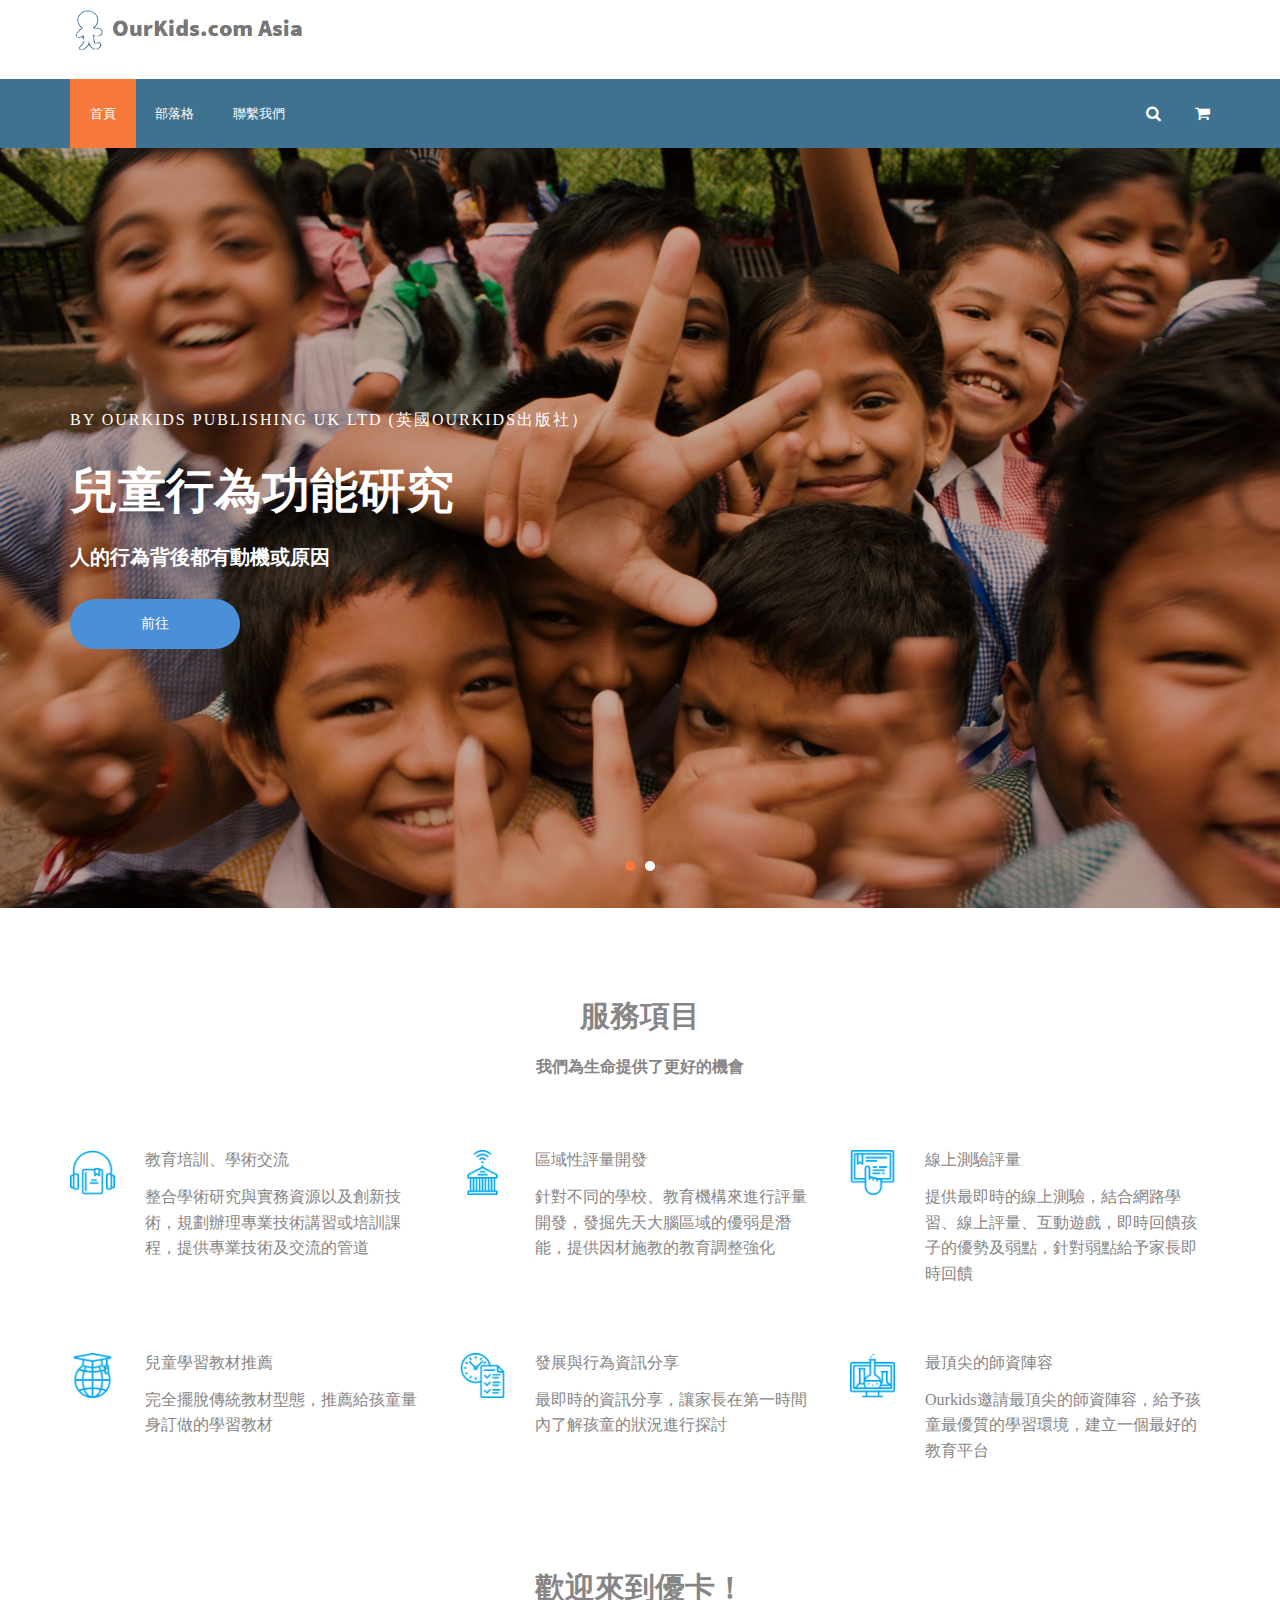
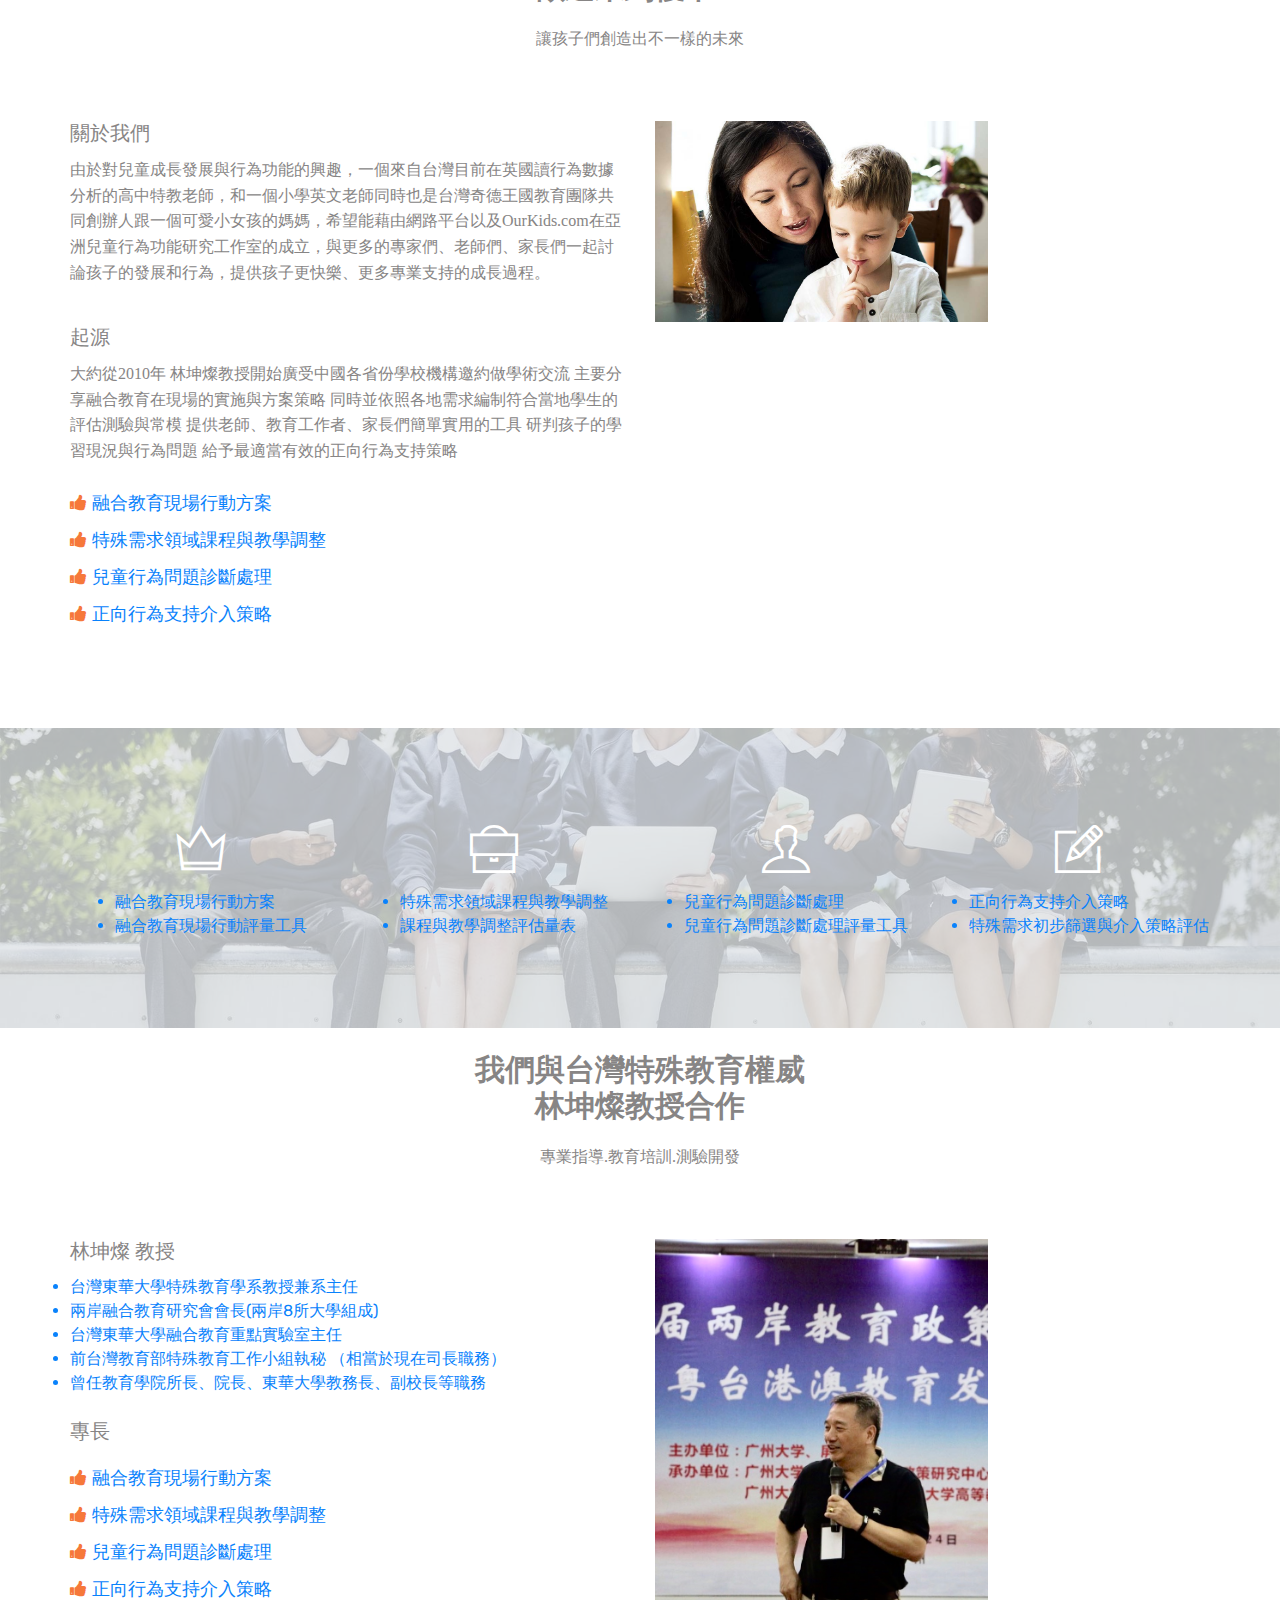
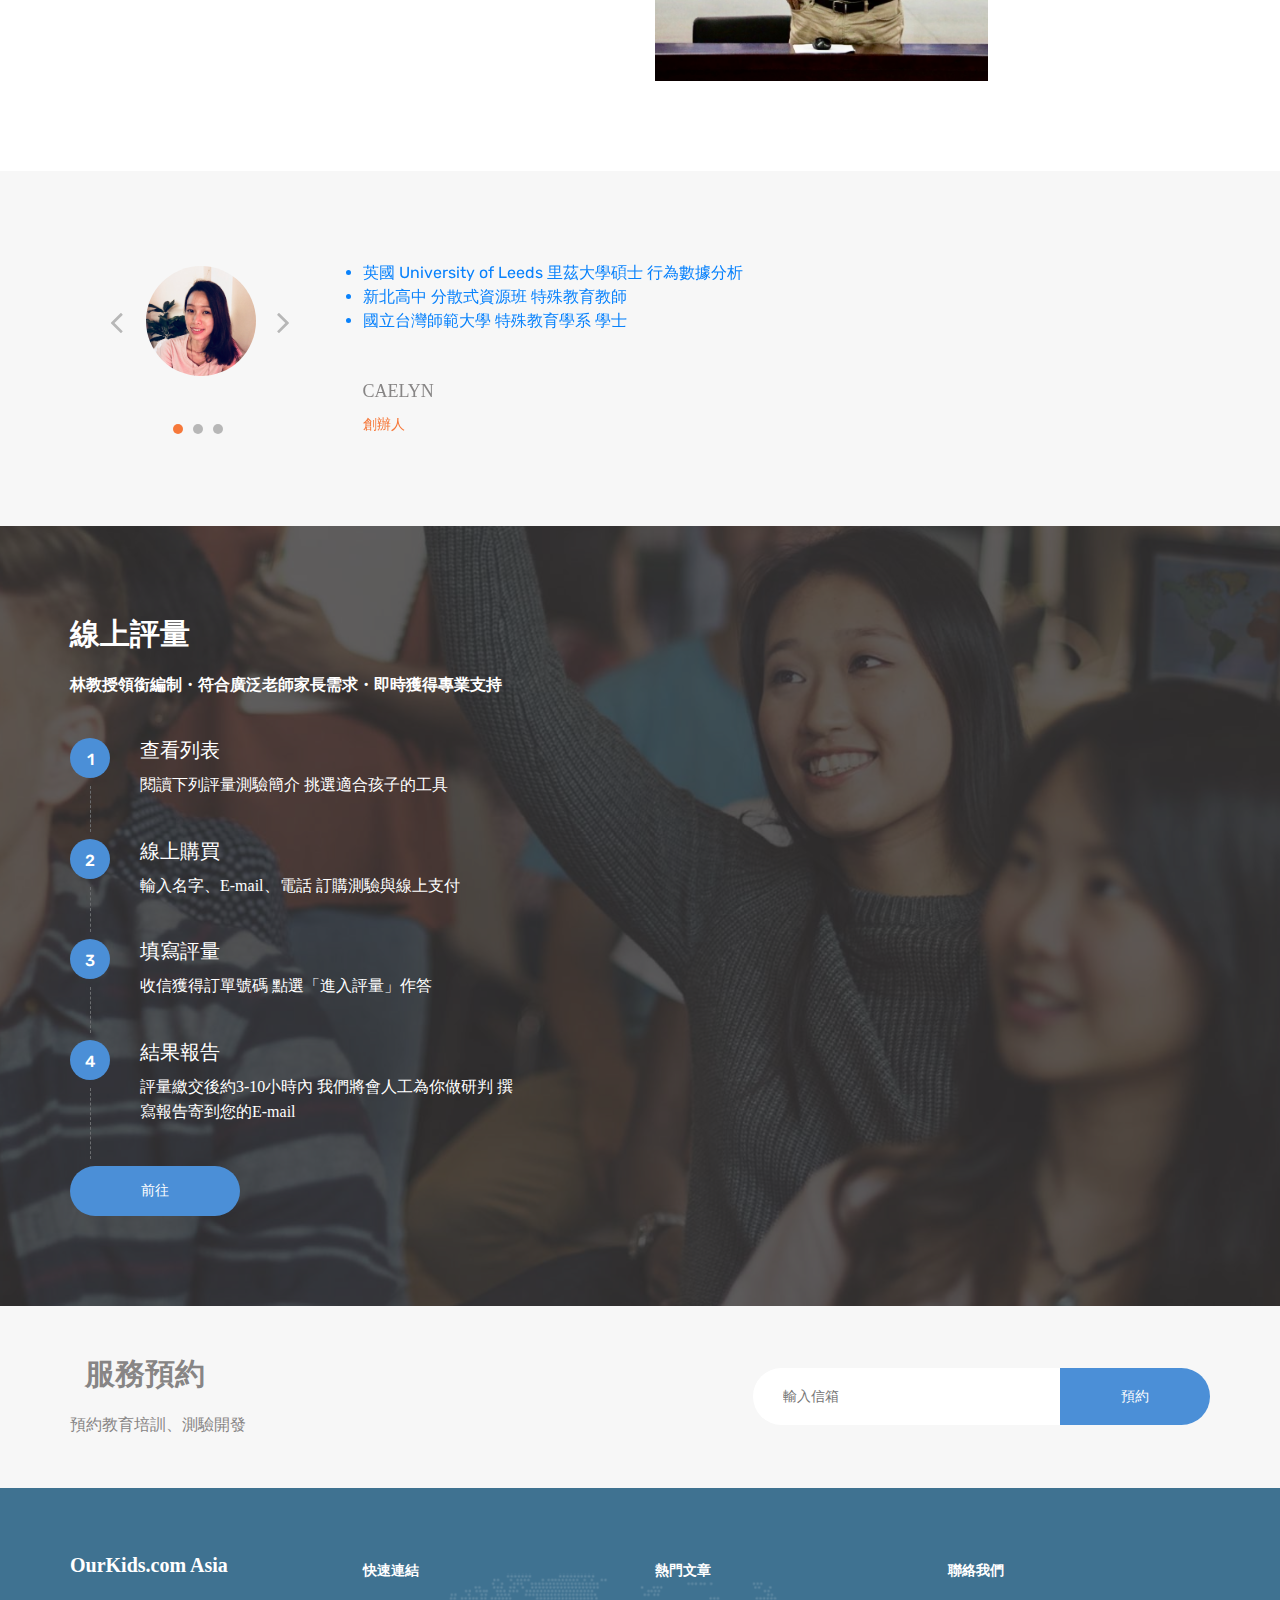
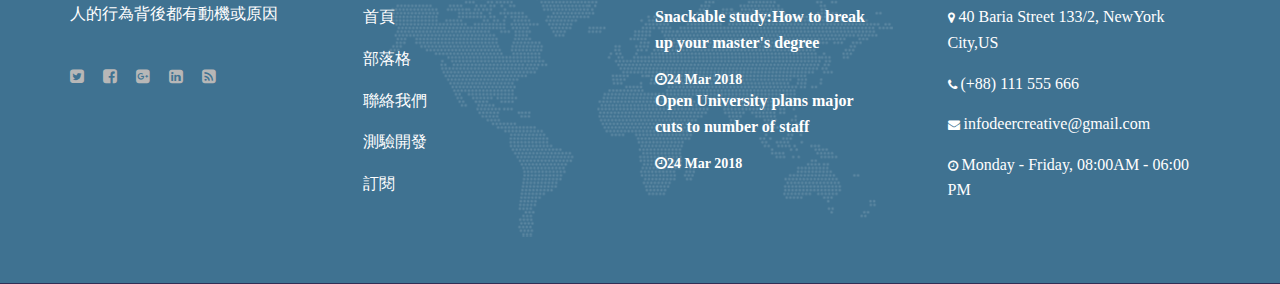
==== index.html @ 5fb0ec73 "update" ====
<!DOCTYPE html>
<html lang="en">
<head>
	<title>OurKids.com Asia</title>
	<meta charset="UTF-8">
	<meta name="description" content="Unica University Template">
	<meta name="keywords" content="event, unica, creative, html">
	<meta name="viewport" content="width=device-width, initial-scale=1.0">
	<!-- Favicon -->   
	<link href="img/favicon.ico" rel="shortcut icon"/>

	<!-- Google Fonts -->
	<link href="https://fonts.googleapis.com/css?family=Rubik:400,400i,500,500i,700,700i" rel="stylesheet">

	<!-- Stylesheets -->
	<link rel="stylesheet" href="css/bootstrap.min.css"/>
	<link rel="stylesheet" href="css/font-awesome.min.css"/>
	<link rel="stylesheet" href="css/themify-icons.css"/>
	<link rel="stylesheet" href="css/magnific-popup.css"/>
	<link rel="stylesheet" href="css/animate.css"/>
	<link rel="stylesheet" href="css/owl.carousel.css"/>
	<link rel="stylesheet" href="css/style.css"/>


	<!--[if lt IE 9]>
	  <script src="https://oss.maxcdn.com/html5shiv/3.7.2/html5shiv.min.js"></script>
	  <script src="https://oss.maxcdn.com/respond/1.4.2/respond.min.js"></script>
	<![endif]-->

</head>
<body>
	<!-- Page Preloder -->
	<div id="preloder">
		<div class="loader"></div>
	</div>

	<!-- header section -->
	<header class="header-section">
		<div class="container">
			<!-- logo -->
			<a href="index.html" class="site-logo"><img src="img/ourkids.png" alt=""></a>
			<div class="nav-switch">
				<i class="fa fa-bars"></i>
				
			</div>
			<div class="header-info">
				<div class="hf-item">
					
		</div>
	</header>
	<!-- header section end-->


	<!-- Header section  -->
	<nav class="nav-section">
		<div class="container">
			<div class="nav-right">
				<a href=""><i class="fa fa-search"></i></a>
				<a href=""><i class="fa fa-shopping-cart"></i></a>
			</div>
			<ul class="main-menu">
				<li class="active"><a href="index.html">首頁</a></li>
				<li><a href="blog.html">部落格</a></li>
				<li><a href="contact.html">聯繫我們</a></li>
			</ul>
		</div>
	</nav>
	<!-- Header section end -->


	<!-- Hero section -->
	<section class="hero-section">
		<div class="hero-slider owl-carousel">
			<div class="hs-item set-bg" data-setbg="img/hero-slider/5.jpg">
				<div class="hs-text">
					<div class="container">
						<div class="row">
							<div class="col-lg-8">
								<div  class="hs-subtitle">By OurKids Publishing UK Ltd 
(英國OurKids出版社）</div>
								<h2  class="hs-title">兒童行為功能研究</h2>
								<h5 ><font color="white">人的行為背後都有動機或原因</font></h5>
								<div class="site-btn">前往</div>
							</div>
						</div>
					</div>
				</div>
			</div>
			<div class="hs-item set-bg" data-setbg="img/hero-slider/3907.png">
				<div class="hs-text">
					<div class="container">
						<div class="row">
							<div class="col-lg-8">
								<div class="hs-subtitle">By OurKids Publishing UK Ltd 
(英國OurKids出版社）</div>
								<h2  class="hs-title">兒童行為功能研究</h2>
								<h5 ><font color="white">人的行為背後都有動機或原因</font></h5>
								<div  class="site-btn">前往</div>
							</div>
						</div>
					</div>
				</div>
			</div>
		</div>
	</section>
	<!-- Hero section end -->


	<!-- Counter section  -->
	
	<!-- Counter section end -->


	<!-- Services section -->
<section class="service-section spad">		
<div class="container services">
			<div class="section-title text-center">
				<h3>服務項目</h3>
				<p><strong>我們為生命提供了更好的機會</strong></p>
			</div>
			<div class="row">
				<div class="col-lg-4 col-sm-6 service-item">
					<div class="service-icon">
						<img src="img/services-icons/1.png" alt="1">
					</div>
					<div class="service-content">
						<h4>教育培訓、學術交流</h4>
						<p>整合學術研究與實務資源以及創新技術，規劃辦理專業技術講習或培訓課程，提供專業技術及交流的管道</p>
					</div>
				</div>
				<div class="col-lg-4 col-sm-6 service-item">
					<div class="service-icon">
						<img src="img/services-icons/2.png" alt="1">
					</div>
					<div class="service-content">
						<h4>區域性評量開發</h4>
						<p>針對不同的學校、教育機構來進行評量開發，發掘先天大腦區域的優弱是潛能，提供因材施教的教育調整強化</p>
					</div>
				</div>
				<div class="col-lg-4 col-sm-6 service-item">
					<div class="service-icon">
						<img src="img/services-icons/3.png" alt="1">
					</div>
					<div class="service-content">
						<h4>線上測驗評量<h4>
						<p>提供最即時的線上測驗，結合網路學習、線上評量、互動遊戲，即時回饋孩子的優勢及弱點，針對弱點給予家長即時回饋</p>
					</div>
				</div>
				<div class="col-lg-4 col-sm-6 service-item">
					<div class="service-icon">
						<img src="img/services-icons/4.png" alt="1">
					</div>
					<div class="service-content">
						<h4>兒童學習教材推薦</h4>
						<p>完全擺脫傳統教材型態，推薦給孩童量身訂做的學習教材</p>
					</div>
				</div>
				<div class="col-lg-4 col-sm-6 service-item">
					<div class="service-icon">
						<img src="img/services-icons/5.png" alt="1">
					</div>
					<div class="service-content">
						<h4>發展與行為資訊分享</h4>
						<p>最即時的資訊分享，讓家長在第一時間內了解孩童的狀況進行探討</p>
					</div>
				</div>
				<div class="col-lg-4 col-sm-6 service-item">
					<div class="service-icon">
						<img src="img/services-icons/6.png" alt="1">
					</div>
					<div class="service-content">
						<h4>最頂尖的師資陣容</h4>
						<p>Ourkids邀請最頂尖的師資陣容，給予孩童最優質的學習環境，建立一個最好的教育平台</p>
					</div>
				</div>
			</div>
		</div>
	</section>
	<!-- Services section end -->
	<!-- About section -->
	<section class="about-section spad pt-0">
		<div class="container">
			<div class="section-title text-center">
			
				<h3>歡迎來到優卡！</h3>
				<p>讓孩子們創造出不一樣的未來</p>
			</div>
			<div class="row">
				<div class="col-lg-6 about-text">
					<h5>關於我們</h5>
					<p>由於對兒童成長發展與行為功能的興趣，一個來自台灣目前在英國讀行為數據分析的高中特教老師，和一個小學英文老師同時也是台灣奇德王國教育團隊共同創辦人跟一個可愛小女孩的媽媽，希望能藉由網路平台以及OurKids.com在亞洲兒童行為功能研究工作室的成立，與更多的專家們、老師們、家長們一起討論孩子的發展和行為，提供孩子更快樂、更多專業支持的成長過程。</p>
					<h5 class="pt-4">起源</h5>
					<p>大約從2010年
林坤燦教授開始廣受中國各省份學校機構邀約做學術交流
主要分享融合教育在現場的實施與方案策略
同時並依照各地需求編制符合當地學生的評估測驗與常模
提供老師、教育工作者、家長們簡單實用的工具
研判孩子的學習現況與行為問題
給予最適當有效的正向行為支持策略</p>
					<ul class="about-list">
						<li><i class="fa fa-thumbs-up"></i> 融合教育現場行動方案</li>
						<li><i class="fa fa-thumbs-up"></i> 特殊需求領域課程與教學調整</li>
						<li><i class="fa fa-thumbs-up"></i> 兒童行為問題診斷處理</li>
						<li><i class="fa fa-thumbs-up"></i> 正向行為支持介入策略</li>
					</ul>
				</div>
				<div class="col-lg-6 pt-5 pt-lg-0">
					<img src="img/blog/1.jpg" alt>
				</div>
			</div>
		</div>
	</section>
	<!-- About section end-->


	<!-- Fact section -->
	<section class="fact-section spad set-bg" data-setbg="img/fact-bg.jpg">
		<div class="container">
			<div class="row">
				<div class="col-sm-6 col-lg-3 fact">
					<div class="fact-icon">
						<i class="ti-crown"></i>
					</div>
					<div class="fact-text">
						<li>融合教育現場行動方案</li><div></div>
						<li>融合教育現場行動評量工具</li>


						
					</div>
				</div>
				<div class="col-sm-6 col-lg-3 fact">
					<div class="fact-icon">
						<i class="ti-briefcase"></i>
					</div>
					<div class="fact-text">
						
						<li>特殊需求領域課程與教學調整</li><div></div>
						<li>課程與教學調整評估量表</li>
					</div>
				</div>
				<div class="col-sm-6 col-lg-3 fact">
					<div class="fact-icon">
						<i class="ti-user"></i>
					</div>
					<div class="fact-text">
						
						<li>兒童行為問題診斷處理</li><div></div>
						<li>兒童行為問題診斷處理評量工具</li>
					</div>
				</div>
				<div class="col-sm-6 col-lg-3 fact">
					<div class="fact-icon">
						<i class="ti-pencil-alt"></i>
					</div>
					<div class="fact-text">
						
						<li>正向行為支持介入策略</li><div></div>
						<li>特殊需求初步篩選與介入策略評估</li>


					</div>

				</div>
			</div>
		</div>
	</section>
	<!-- Fact section end-->

	


	<!-- About section -->
	<section class="about-section spad pt-0">
		<div class="container">
			<div class="section-title text-center">
			<br>
				<h3>我們與台灣特殊教育權威<br>
林坤燦教授合作</h3>
				<p>專業指導.教育培訓.測驗開發</p>
			</div>
			<div class="row">
				<div class="col-lg-6 about-text">
					<h5>林坤燦 教授</h5>
					<li style="front-size: 100%;">台灣東華大學特殊教育學系教授兼系主任</li>
					<li style="front-size: 100%;">兩岸融合教育研究會會長(兩岸8所大學組成)</li>
					<li style="front-size: 100%;">台灣東華大學融合教育重點實驗室主任</li>
					<li style="front-size: 100%;">前台灣教育部特殊教育工作小組執秘 （相當於現在司長職務）</li>
					<li style="front-size: 100%;">曾任教育學院所長、院長、東華大學教務長、副校長等職務</li>
					<h5 class="pt-4">專長</h5>
					
					<ul class="about-list">
						<li><i class="fa fa-thumbs-up"></i> 融合教育現場行動方案</li>
						<li><i class="fa fa-thumbs-up"></i> 特殊需求領域課程與教學調整</li>
						<li><i class="fa fa-thumbs-up"></i> 兒童行為問題診斷處理</li>
						<li><i class="fa fa-thumbs-up"></i> 正向行為支持介入策略</li>
					</ul>
				</div>
				<div<div class="col-lg-6 pt-5 pt-lg-0">
					<img src="img/creater4.jpeg" alt="">
				</div>
			</div>
		</div>
			</div>
		</div>
	</section>
	<!-- About section end-->


	

<!-- Testimonial section  -->
	<section class="testimonial-section spad">
		<div class="container">
			<div class="testimonial-slider owl-carousel">
				<div class="ts-item">
					<div class="row">
						<div class="col-md-3">
							<div class="ts-author-pic set-bg" data-setbg="img/member/6.jpeg"></div>
						</div>
						<div class="col-md-9 ts-text">
							<li>英國 University of Leeds 里茲大學碩士 行為數據分析</li>
							<li>新北高中 分散式資源班 特殊教育教師</li>
							<li>國立台灣師範大學 特殊教育學系 學士</li>
							<br></br>
							<h5>Caelyn</h5>
							<span>創辦人</span>
						</div>
					</div>
				</div>
				<div class="ts-item">
					<div class="row">
						<div class="col-md-3">
							<div class="ts-author-pic set-bg" data-setbg="img/member/10.jpeg"></div>
						</div>
						<div class="col-md-9 ts-text">
							<li>奇德王國教育團隊 共同創辦人</li>
							<li>新北市國小英語科任教師</li>
							<li>瑞典 斯德哥爾摩大學 教育學系</li>
							<br></br>
							<h5>Brownie</h5>
							<span>創辦人</span>
						</div>
					</div>
				</div>
				<div class="ts-item">
					<div class="row">
						<div class="col-md-3">
							<div class="ts-author-pic set-bg" data-setbg="img/member/5.jpg"></div>
						</div>
						<div class="col-md-9 ts-text">
							<p>“ I want to let you know that I am very absolutely delighted with the course in every respect. It has been particularly pleasing for me, with an interest in seeing the application and good educational practice to school education. Learn a different approach that leads to better outcomes. ”</p>
							<h5>Mr. Peter Crough</h5>
							<span>Student’s Parent</span>
						</div>
					</div>
				</div>
			</div>
		</div>
	</section>
	<!-- Testimonial section end -->
	
	<!-- Enroll section -->
	<section class="enroll-section spad set-bg" data-setbg="img/enroll-bg.jpg">
		<div class="container">
			<div class="row">
				<div class="col-lg-5">
					<div class="section-title text-white">
						<h3>線上評量</h3>
						<p><strong>林教授領銜編制・符合廣泛老師家長需求・即時獲得專業支持</strong></p>
					</div>
					<div class="enroll-list text-white">
						<div class="enroll-list-item">
							<span>1</span>
							<h5>查看列表</h5>
							<p>閱讀下列評量測驗簡介
挑選適合孩子的工具</p>
						</div>
						<div class="enroll-list-item">
							<span>2</span>
							<h5>線上購買</h5>
							<p>輸入名字、E-mail、電話
訂購測驗與線上支付</p>
						</div>
						<div class="enroll-list-item">
							<span>3</span>
							<h5>填寫評量</h5>
							<p>收信獲得訂單號碼
點選「進入評量」作答</p>
						</div>

						<div class="enroll-list-item">
							<span>4</span>
							<h5>結果報告</h5>
							<p>評量繳交後約3-10小時內
我們將會人工為你做研判
撰寫報告寄到您的E-mail</p>
						</div>
						<div  class="site-btn">前往</div>



					</div>
				</div>
				<div class="col-lg-6 offset-lg-1 p-lg-0 p-4">
					
				</div>
			</div>
		</div>
	</section>
	<!-- Enroll section end -->
	

	


	
	<!-- Fact section end-->

	


	<!-- Event section -->
	

	<!-- Event section end -->


	



	<!-- Newsletter section -->
	<section class="newsletter-section">
		<div class="container">
			<div class="row">
				<div class="col-md-5 col-lg-7">
					<div class="section-title mb-md-0">
					<h3>&nbsp&nbsp服務預約</h3>
					<p>預約教育培訓、測驗開發</p>
				</div>
				</div>
				<div class="col-md-7 col-lg-5">
					<form class="newsletter">
						<input type="text" placeholder="輸入信箱">
						<button class="site-btn">預約</button>
					</form>
				</div>
			</div>
		</div>
	</section>
	<!-- Newsletter section end -->	


	<!-- Footer section -->
	<footer class="footer-section">
		<div class="container footer-top">
			<div class="row">
				<!-- widget -->
				<div class="col-sm-6 col-lg-3 footer-widget">
					<div class="about-widget">
						<h5><font color="white">OurKids.com Asia</font></h5>
						<br>
						<p>人的行為背後都有動機或原因</p>
						<div class="social pt-1">
							<a href=""><i class="fa fa-twitter-square"></i></a>
							<a href=""><i class="fa fa-facebook-square"></i></a>
							<a href=""><i class="fa fa-google-plus-square"></i></a>
							<a href=""><i class="fa fa-linkedin-square"></i></a>
							<a href=""><i class="fa fa-rss-square"></i></a>
						</div>
					</div>
				</div>
				<!-- widget -->
				<div class="col-sm-6 col-lg-3 footer-widget">
					<h6 class="fw-title">快速連結</h6>
					<div class="dobule-link">
						<ul>
							<li><p href="">首頁</p></li>
							<li><p href="">部落格</p></li>
							<li><p href="">聯絡我們</p></li>
							<li><p href="">測驗開發</p></li>
							<li><p href="">訂閱</p></li>
						</ul>
						<ul>
							
						</ul>
					</div>
				</div>
				<!-- widget -->
				<div class="col-sm-6 col-lg-3 footer-widget">
					<h6 class="fw-title">熱門文章<h6>
					<ul class="熱門文章">
						<li>
							<p>Snackable study:How to break <br> up your master's degree</p>
							<span><i class="fa fa-clock-o"></i>24 Mar 2018</span>
						</li>
						<li>
							<p>Open University plans major <br> cuts to number of staff</p>
							<span><i class="fa fa-clock-o"></i>24 Mar 2018</span>
						</li>
					</ul>
				</div>
				<!-- widget -->
				<div class="col-sm-6 col-lg-3 footer-widget">
					<h6 class="fw-title">聯絡我們</h6>
					<ul class="contact">
						<li><p><i class="fa fa-map-marker"></i> 40 Baria Street 133/2, NewYork City,US</p></li>
						<li><p><i class="fa fa-phone"></i> (+88) 111 555 666</p></li>
						<li><p><i class="fa fa-envelope"></i> infodeercreative@gmail.com</p></li>
						<li><p><i class="fa fa-clock-o"></i> Monday - Friday, 08:00AM - 06:00 PM</p></li>
					</ul>
				</div>
			</div>
		</div>
		<!-- copyright -->
		<div class="copyright">
			<div class="container">
				
			</div>		
		</div>
	</footer>
	<!-- Footer section end-->



	<!--====== Javascripts & Jquery ======-->
	<script src="js/jquery-3.2.1.min.js"></script>
	<script src="js/owl.carousel.min.js"></script>
	<script src="js/jquery.countdown.js"></script>
	<script src="js/masonry.pkgd.min.js"></script>
	<script src="js/magnific-popup.min.js"></script>
	<script src="js/main.js"></script>
	
</body>
</html>
---- css/themify-icons.css ----
@font-face {
	font-family: 'themify';
	src:url('../icon-fonts/themify.eot?-fvbane');
	src:url('../icon-fonts/themify.eot?#iefix-fvbane') format('embedded-opentype'),
		url('../icon-fonts/themify.woff?-fvbane') format('woff'),
		url('../icon-fonts/themify.ttf?-fvbane') format('truetype'),
		url('../icon-fonts/themify.svg?-fvbane#themify') format('svg');
	font-weight: normal;
	font-style: normal;
}

[class^="ti-"], [class*=" ti-"] {
	font-family: 'themify';
	speak: none;
	font-style: normal;
	font-weight: normal;
	font-variant: normal;
	text-transform: none;
	line-height: 1;

	/* Better Font Rendering =========== */
	-webkit-font-smoothing: antialiased;
	-moz-osx-font-smoothing: grayscale;
}

.ti-wand:before {
	content: "\e600";
}
.ti-volume:before {
	content: "\e601";
}
.ti-user:before {
	content: "\e602";
}
.ti-unlock:before {
	content: "\e603";
}
.ti-unlink:before {
	content: "\e604";
}
.ti-trash:before {
	content: "\e605";
}
.ti-thought:before {
	content: "\e606";
}
.ti-target:before {
	content: "\e607";
}
.ti-tag:before {
	content: "\e608";
}
.ti-tablet:before {
	content: "\e609";
}
.ti-star:before {
	content: "\e60a";
}
.ti-spray:before {
	content: "\e60b";
}
.ti-signal:before {
	content: "\e60c";
}
.ti-shopping-cart:before {
	content: "\e60d";
}
.ti-shopping-cart-full:before {
	content: "\e60e";
}
.ti-settings:before {
	content: "\e60f";
}
.ti-search:before {
	content: "\e610";
}
.ti-zoom-in:before {
	content: "\e611";
}
.ti-zoom-out:before {
	content: "\e612";
}
.ti-cut:before {
	content: "\e613";
}
.ti-ruler:before {
	content: "\e614";
}
.ti-ruler-pencil:before {
	content: "\e615";
}
.ti-ruler-alt:before {
	content: "\e616";
}
.ti-bookmark:before {
	content: "\e617";
}
.ti-bookmark-alt:before {
	content: "\e618";
}
.ti-reload:before {
	content: "\e619";
}
.ti-plus:before {
	content: "\e61a";
}
.ti-pin:before {
	content: "\e61b";
}
.ti-pencil:before {
	content: "\e61c";
}
.ti-pencil-alt:before {
	content: "\e61d";
}
.ti-paint-roller:before {
	content: "\e61e";
}
.ti-paint-bucket:before {
	content: "\e61f";
}
.ti-na:before {
	content: "\e620";
}
.ti-mobile:before {
	content: "\e621";
}
.ti-minus:before {
	content: "\e622";
}
.ti-medall:before {
	content: "\e623";
}
.ti-medall-alt:before {
	content: "\e624";
}
.ti-marker:before {
	content: "\e625";
}
.ti-marker-alt:before {
	content: "\e626";
}
.ti-arrow-up:before {
	content: "\e627";
}
.ti-arrow-right:before {
	content: "\e628";
}
.ti-arrow-left:before {
	content: "\e629";
}
.ti-arrow-down:before {
	content: "\e62a";
}
.ti-lock:before {
	content: "\e62b";
}
.ti-location-arrow:before {
	content: "\e62c";
}
.ti-link:before {
	content: "\e62d";
}
.ti-layout:before {
	content: "\e62e";
}
.ti-layers:before {
	content: "\e62f";
}
.ti-layers-alt:before {
	content: "\e630";
}
.ti-key:before {
	content: "\e631";
}
.ti-import:before {
	content: "\e632";
}
.ti-image:before {
	content: "\e633";
}
.ti-heart:before {
	content: "\e634";
}
.ti-heart-broken:before {
	content: "\e635";
}
.ti-hand-stop:before {
	content: "\e636";
}
.ti-hand-open:before {
	content: "\e637";
}
.ti-hand-drag:before {
	content: "\e638";
}
.ti-folder:before {
	content: "\e639";
}
.ti-flag:before {
	content: "\e63a";
}
.ti-flag-alt:before {
	content: "\e63b";
}
.ti-flag-alt-2:before {
	content: "\e63c";
}
.ti-eye:before {
	content: "\e63d";
}
.ti-export:before {
	content: "\e63e";
}
.ti-exchange-vertical:before {
	content: "\e63f";
}
.ti-desktop:before {
	content: "\e640";
}
.ti-cup:before {
	content: "\e641";
}
.ti-crown:before {
	content: "\e642";
}
.ti-comments:before {
	content: "\e643";
}
.ti-comment:before {
	content: "\e644";
}
.ti-comment-alt:before {
	content: "\e645";
}
.ti-close:before {
	content: "\e646";
}
.ti-clip:before {
	content: "\e647";
}
.ti-angle-up:before {
	content: "\e648";
}
.ti-angle-right:before {
	content: "\e649";
}
.ti-angle-left:before {
	content: "\e64a";
}
.ti-angle-down:before {
	content: "\e64b";
}
.ti-check:before {
	content: "\e64c";
}
.ti-check-box:before {
	content: "\e64d";
}
.ti-camera:before {
	content: "\e64e";
}
.ti-announcement:before {
	content: "\e64f";
}
.ti-brush:before {
	content: "\e650";
}
.ti-briefcase:before {
	content: "\e651";
}
.ti-bolt:before {
	content: "\e652";
}
.ti-bolt-alt:before {
	content: "\e653";
}
.ti-blackboard:before {
	content: "\e654";
}
.ti-bag:before {
	content: "\e655";
}
.ti-move:before {
	content: "\e656";
}
.ti-arrows-vertical:before {
	content: "\e657";
}
.ti-arrows-horizontal:before {
	content: "\e658";
}
.ti-fullscreen:before {
	content: "\e659";
}
.ti-arrow-top-right:before {
	content: "\e65a";
}
.ti-arrow-top-left:before {
	content: "\e65b";
}
.ti-arrow-circle-up:before {
	content: "\e65c";
}
.ti-arrow-circle-right:before {
	content: "\e65d";
}
.ti-arrow-circle-left:before {
	content: "\e65e";
}
.ti-arrow-circle-down:before {
	content: "\e65f";
}
.ti-angle-double-up:before {
	content: "\e660";
}
.ti-angle-double-right:before {
	content: "\e661";
}
.ti-angle-double-left:before {
	content: "\e662";
}
.ti-angle-double-down:before {
	content: "\e663";
}
.ti-zip:before {
	content: "\e664";
}
.ti-world:before {
	content: "\e665";
}
.ti-wheelchair:before {
	content: "\e666";
}
.ti-view-list:before {
	content: "\e667";
}
.ti-view-list-alt:before {
	content: "\e668";
}
.ti-view-grid:before {
	content: "\e669";
}
.ti-uppercase:before {
	content: "\e66a";
}
.ti-upload:before {
	content: "\e66b";
}
.ti-underline:before {
	content: "\e66c";
}
.ti-truck:before {
	content: "\e66d";
}
.ti-timer:before {
	content: "\e66e";
}
.ti-ticket:before {
	content: "\e66f";
}
.ti-thumb-up:before {
	content: "\e670";
}
.ti-thumb-down:before {
	content: "\e671";
}
.ti-text:before {
	content: "\e672";
}
.ti-stats-up:before {
	content: "\e673";
}
.ti-stats-down:before {
	content: "\e674";
}
.ti-split-v:before {
	content: "\e675";
}
.ti-split-h:before {
	content: "\e676";
}
.ti-smallcap:before {
	content: "\e677";
}
.ti-shine:before {
	content: "\e678";
}
.ti-shift-right:before {
	content: "\e679";
}
.ti-shift-left:before {
	content: "\e67a";
}
.ti-shield:before {
	content: "\e67b";
}
.ti-notepad:before {
	content: "\e67c";
}
.ti-server:before {
	content: "\e67d";
}
.ti-quote-right:before {
	content: "\e67e";
}
.ti-quote-left:before {
	content: "\e67f";
}
.ti-pulse:before {
	content: "\e680";
}
.ti-printer:before {
	content: "\e681";
}
.ti-power-off:before {
	content: "\e682";
}
.ti-plug:before {
	content: "\e683";
}
.ti-pie-chart:before {
	content: "\e684";
}
.ti-paragraph:before {
	content: "\e685";
}
.ti-panel:before {
	content: "\e686";
}
.ti-package:before {
	content: "\e687";
}
.ti-music:before {
	content: "\e688";
}
.ti-music-alt:before {
	content: "\e689";
}
.ti-mouse:before {
	content: "\e68a";
}
.ti-mouse-alt:before {
	content: "\e68b";
}
.ti-money:before {
	content: "\e68c";
}
.ti-microphone:before {
	content: "\e68d";
}
.ti-menu:before {
	content: "\e68e";
}
.ti-menu-alt:before {
	content: "\e68f";
}
.ti-map:before {
	content: "\e690";
}
.ti-map-alt:before {
	content: "\e691";
}
.ti-loop:before {
	content: "\e692";
}
.ti-location-pin:before {
	content: "\e693";
}
.ti-list:before {
	content: "\e694";
}
.ti-light-bulb:before {
	content: "\e695";
}
.ti-Italic:before {
	content: "\e696";
}
.ti-info:before {
	content: "\e697";
}
.ti-infinite:before {
	content: "\e698";
}
.ti-id-badge:before {
	content: "\e699";
}
.ti-hummer:before {
	content: "\e69a";
}
.ti-home:before {
	content: "\e69b";
}
.ti-help:before {
	content: "\e69c";
}
.ti-headphone:before {
	content: "\e69d";
}
.ti-harddrives:before {
	content: "\e69e";
}
.ti-harddrive:before {
	content: "\e69f";
}
.ti-gift:before {
	content: "\e6a0";
}
.ti-game:before {
	content: "\e6a1";
}
.ti-filter:before {
	content: "\e6a2";
}
.ti-files:before {
	content: "\e6a3";
}
.ti-file:before {
	content: "\e6a4";
}
.ti-eraser:before {
	content: "\e6a5";
}
.ti-envelope:before {
	content: "\e6a6";
}
.ti-download:before {
	content: "\e6a7";
}
.ti-direction:before {
	content: "\e6a8";
}
.ti-direction-alt:before {
	content: "\e6a9";
}
.ti-dashboard:before {
	content: "\e6aa";
}
.ti-control-stop:before {
	content: "\e6ab";
}
.ti-control-shuffle:before {
	content: "\e6ac";
}
.ti-control-play:before {
	content: "\e6ad";
}
.ti-control-pause:before {
	content: "\e6ae";
}
.ti-control-forward:before {
	content: "\e6af";
}
.ti-control-backward:before {
	content: "\e6b0";
}
.ti-cloud:before {
	content: "\e6b1";
}
.ti-cloud-up:before {
	content: "\e6b2";
}
.ti-cloud-down:before {
	content: "\e6b3";
}
.ti-clipboard:before {
	content: "\e6b4";
}
.ti-car:before {
	content: "\e6b5";
}
.ti-calendar:before {
	content: "\e6b6";
}
.ti-book:before {
	content: "\e6b7";
}
.ti-bell:before {
	content: "\e6b8";
}
.ti-basketball:before {
	content: "\e6b9";
}
.ti-bar-chart:before {
	content: "\e6ba";
}
.ti-bar-chart-alt:before {
	content: "\e6bb";
}
.ti-back-right:before {
	content: "\e6bc";
}
.ti-back-left:before {
	content: "\e6bd";
}
.ti-arrows-corner:before {
	content: "\e6be";
}
.ti-archive:before {
	content: "\e6bf";
}
.ti-anchor:before {
	content: "\e6c0";
}
.ti-align-right:before {
	content: "\e6c1";
}
.ti-align-left:before {
	content: "\e6c2";
}
.ti-align-justify:before {
	content: "\e6c3";
}
.ti-align-center:before {
	content: "\e6c4";
}
.ti-alert:before {
	content: "\e6c5";
}
.ti-alarm-clock:before {
	content: "\e6c6";
}
.ti-agenda:before {
	content: "\e6c7";
}
.ti-write:before {
	content: "\e6c8";
}
.ti-window:before {
	content: "\e6c9";
}
.ti-widgetized:before {
	content: "\e6ca";
}
.ti-widget:before {
	content: "\e6cb";
}
.ti-widget-alt:before {
	content: "\e6cc";
}
.ti-wallet:before {
	content: "\e6cd";
}
.ti-video-clapper:before {
	content: "\e6ce";
}
.ti-video-camera:before {
	content: "\e6cf";
}
.ti-vector:before {
	content: "\e6d0";
}
.ti-themify-logo:before {
	content: "\e6d1";
}
.ti-themify-favicon:before {
	content: "\e6d2";
}
.ti-themify-favicon-alt:before {
	content: "\e6d3";
}
.ti-support:before {
	content: "\e6d4";
}
.ti-stamp:before {
	content: "\e6d5";
}
.ti-split-v-alt:before {
	content: "\e6d6";
}
.ti-slice:before {
	content: "\e6d7";
}
.ti-shortcode:before {
	content: "\e6d8";
}
.ti-shift-right-alt:before {
	content: "\e6d9";
}
.ti-shift-left-alt:before {
	content: "\e6da";
}
.ti-ruler-alt-2:before {
	content: "\e6db";
}
.ti-receipt:before {
	content: "\e6dc";
}
.ti-pin2:before {
	content: "\e6dd";
}
.ti-pin-alt:before {
	content: "\e6de";
}
.ti-pencil-alt2:before {
	content: "\e6df";
}
.ti-palette:before {
	content: "\e6e0";
}
.ti-more:before {
	content: "\e6e1";
}
.ti-more-alt:before {
	content: "\e6e2";
}
.ti-microphone-alt:before {
	content: "\e6e3";
}
.ti-magnet:before {
	content: "\e6e4";
}
.ti-line-double:before {
	content: "\e6e5";
}
.ti-line-dotted:before {
	content: "\e6e6";
}
.ti-line-dashed:before {
	content: "\e6e7";
}
.ti-layout-width-full:before {
	content: "\e6e8";
}
.ti-layout-width-default:before {
	content: "\e6e9";
}
.ti-layout-width-default-alt:before {
	content: "\e6ea";
}
.ti-layout-tab:before {
	content: "\e6eb";
}
.ti-layout-tab-window:before {
	content: "\e6ec";
}
.ti-layout-tab-v:before {
	content: "\e6ed";
}
.ti-layout-tab-min:before {
	content: "\e6ee";
}
.ti-layout-slider:before {
	content: "\e6ef";
}
.ti-layout-slider-alt:before {
	content: "\e6f0";
}
.ti-layout-sidebar-right:before {
	content: "\e6f1";
}
.ti-layout-sidebar-none:before {
	content: "\e6f2";
}
.ti-layout-sidebar-left:before {
	content: "\e6f3";
}
.ti-layout-placeholder:before {
	content: "\e6f4";
}
.ti-layout-menu:before {
	content: "\e6f5";
}
.ti-layout-menu-v:before {
	content: "\e6f6";
}
.ti-layout-menu-separated:before {
	content: "\e6f7";
}
.ti-layout-menu-full:before {
	content: "\e6f8";
}
.ti-layout-media-right-alt:before {
	content: "\e6f9";
}
.ti-layout-media-right:before {
	content: "\e6fa";
}
.ti-layout-media-overlay:before {
	content: "\e6fb";
}
.ti-layout-media-overlay-alt:before {
	content: "\e6fc";
}
.ti-layout-media-overlay-alt-2:before {
	content: "\e6fd";
}
.ti-layout-media-left-alt:before {
	content: "\e6fe";
}
.ti-layout-media-left:before {
	content: "\e6ff";
}
.ti-layout-media-center-alt:before {
	content: "\e700";
}
.ti-layout-media-center:before {
	content: "\e701";
}
.ti-layout-list-thumb:before {
	content: "\e702";
}
.ti-layout-list-thumb-alt:before {
	content: "\e703";
}
.ti-layout-list-post:before {
	content: "\e704";
}
.ti-layout-list-large-image:before {
	content: "\e705";
}
.ti-layout-line-solid:before {
	content: "\e706";
}
.ti-layout-grid4:before {
	content: "\e707";
}
.ti-layout-grid3:before {
	content: "\e708";
}
.ti-layout-grid2:before {
	content: "\e709";
}
.ti-layout-grid2-thumb:before {
	content: "\e70a";
}
.ti-layout-cta-right:before {
	content: "\e70b";
}
.ti-layout-cta-left:before {
	content: "\e70c";
}
.ti-layout-cta-center:before {
	content: "\e70d";
}
.ti-layout-cta-btn-right:before {
	content: "\e70e";
}
.ti-layout-cta-btn-left:before {
	content: "\e70f";
}
.ti-layout-column4:before {
	content: "\e710";
}
.ti-layout-column3:before {
	content: "\e711";
}
.ti-layout-column2:before {
	content: "\e712";
}
.ti-layout-accordion-separated:before {
	content: "\e713";
}
.ti-layout-accordion-merged:before {
	content: "\e714";
}
.ti-layout-accordion-list:before {
	content: "\e715";
}
.ti-ink-pen:before {
	content: "\e716";
}
.ti-info-alt:before {
	content: "\e717";
}
.ti-help-alt:before {
	content: "\e718";
}
.ti-headphone-alt:before {
	content: "\e719";
}
.ti-hand-point-up:before {
	content: "\e71a";
}
.ti-hand-point-right:before {
	content: "\e71b";
}
.ti-hand-point-left:before {
	content: "\e71c";
}
.ti-hand-point-down:before {
	content: "\e71d";
}
.ti-gallery:before {
	content: "\e71e";
}
.ti-face-smile:before {
	content: "\e71f";
}
.ti-face-sad:before {
	content: "\e720";
}
.ti-credit-card:before {
	content: "\e721";
}
.ti-control-skip-forward:before {
	content: "\e722";
}
.ti-control-skip-backward:before {
	content: "\e723";
}
.ti-control-record:before {
	content: "\e724";
}
.ti-control-eject:before {
	content: "\e725";
}
.ti-comments-smiley:before {
	content: "\e726";
}
.ti-brush-alt:before {
	content: "\e727";
}
.ti-youtube:before {
	content: "\e728";
}
.ti-vimeo:before {
	content: "\e729";
}
.ti-twitter:before {
	content: "\e72a";
}
.ti-time:before {
	content: "\e72b";
}
.ti-tumblr:before {
	content: "\e72c";
}
.ti-skype:before {
	content: "\e72d";
}
.ti-share:before {
	content: "\e72e";
}
.ti-share-alt:before {
	content: "\e72f";
}
.ti-rocket:before {
	content: "\e730";
}
.ti-pinterest:before {
	content: "\e731";
}
.ti-new-window:before {
	content: "\e732";
}
.ti-microsoft:before {
	content: "\e733";
}
.ti-list-ol:before {
	content: "\e734";
}
.ti-linkedin:before {
	content: "\e735";
}
.ti-layout-sidebar-2:before {
	content: "\e736";
}
.ti-layout-grid4-alt:before {
	content: "\e737";
}
.ti-layout-grid3-alt:before {
	content: "\e738";
}
.ti-layout-grid2-alt:before {
	content: "\e739";
}
.ti-layout-column4-alt:before {
	content: "\e73a";
}
.ti-layout-column3-alt:before {
	content: "\e73b";
}
.ti-layout-column2-alt:before {
	content: "\e73c";
}
.ti-instagram:before {
	content: "\e73d";
}
.ti-google:before {
	content: "\e73e";
}
.ti-github:before {
	content: "\e73f";
}
.ti-flickr:before {
	content: "\e740";
}
.ti-facebook:before {
	content: "\e741";
}
.ti-dropbox:before {
	content: "\e742";
}
.ti-dribbble:before {
	content: "\e743";
}
.ti-apple:before {
	content: "\e744";
}
.ti-android:before {
	content: "\e745";
}
.ti-save:before {
	content: "\e746";
}
.ti-save-alt:before {
	content: "\e747";
}
.ti-yahoo:before {
	content: "\e748";
}
.ti-wordpress:before {
	content: "\e749";
}
.ti-vimeo-alt:before {
	content: "\e74a";
}
.ti-twitter-alt:before {
	content: "\e74b";
}
.ti-tumblr-alt:before {
	content: "\e74c";
}
.ti-trello:before {
	content: "\e74d";
}
.ti-stack-overflow:before {
	content: "\e74e";
}
.ti-soundcloud:before {
	content: "\e74f";
}
.ti-sharethis:before {
	content: "\e750";
}
.ti-sharethis-alt:before {
	content: "\e751";
}
.ti-reddit:before {
	content: "\e752";
}
.ti-pinterest-alt:before {
	content: "\e753";
}
.ti-microsoft-alt:before {
	content: "\e754";
}
.ti-linux:before {
	content: "\e755";
}
.ti-jsfiddle:before {
	content: "\e756";
}
.ti-joomla:before {
	content: "\e757";
}
.ti-html5:before {
	content: "\e758";
}
.ti-flickr-alt:before {
	content: "\e759";
}
.ti-email:before {
	content: "\e75a";
}
.ti-drupal:before {
	content: "\e75b";
}
.ti-dropbox-alt:before {
	content: "\e75c";
}
.ti-css3:before {
	content: "\e75d";
}
.ti-rss:before {
	content: "\e75e";
}
.ti-rss-alt:before {
	content: "\e75f";
}
---- css/style.css ----
/* =================================
------------------------------------
  Unica - University Template
  Version: 1.0
 ------------------------------------ 
 ====================================*/

/*----------------------------------------*/
/* Template default CSS
/*----------------------------------------*/

html,
body {
	height: 100%;
	font-family: 'Rubik', sans-serif;
}

h1,
h2,
h3,
h4,
h5,
h6 {
	color: #878585;
	margin: 0;
	font-weight: bold;
	font-family: 'Rubik', sans-serif;
	font-family: Microsoft YaHei;
}

h1 {
	font-size: 60px;
}

h2 {
	font-size: 36px;
	line-height: 1.2;
}

h3 {
	font-size: 30px;
}

h4 {
	font-size: 16px;
}

h5 {
	font-size: 20px;
}

h6 {
	font-size: 14px;
}

p {
	font-size: 16px;
	color: #878585;
	line-height: 1.6;
	font-family:Microsoft JhengHei;
}

img {
	max-width: 60%;
}

input:focus,
select:focus,
button:focus,
textarea:focus {
	outline: none;
}

a:hover,
a:focus {
	text-decoration: none;
	outline: none;
}

ul,
ol {
	padding: 0;
	margin: 0;
}

/*---------------------
	Helper CSS
-----------------------*/

.spad {
	padding-top: 90px;
	padding-bottom: 90px;
}

.section-title {
	margin-bottom: 70px;
}

.section-title h3 {
	text-transform: uppercase;
	margin-bottom: 20px;
}

.section-title p {
	margin-bottom: 0;
}

.set-bg {
	background-repeat: no-repeat;
	background-size: cover;
	background-position: center 0;
}

.text-white h1,
.text-white h2,
.text-white h3,
.text-white h4,
.text-white h5,
.text-white p,
.text-white span,
.text-white li,
.text-white a {
	color: #fff;
}

/*---------------------
	Commom elements
-----------------------*/

/* Buttons */

.site-btn {
	position: relative;
	display: inline-block;
	text-transform: uppercase;
	background: #4b8fd7;
	color: #fff;
	padding: 18px 30px;
	font-size: 14px;
	font-weight: 500;
	line-height: 14px;
	border-radius: 50px;
	min-width: 170px;
	text-align: center;
	border: none;
	cursor: pointer;
	font-family: Microsoft YaHei
}

/* Image Popup */

.img-popup-warp .mfp-content,
.img-popup-warp.mfp-ready.mfp-removing .mfp-content {
	opacity: 0;
	-webkit-transform: scale(0.8);
	-ms-transform: scale(0.8);
	transform: scale(0.8);
	-webkit-transition: all 0.4s;
	-o-transition: all 0.4s;
	transition: all 0.4s;
}

.img-popup-warp.mfp-ready .mfp-content {
	opacity: 1;
	-webkit-transform: scale(1);
	-ms-transform: scale(1);
	transform: scale(1);
}

/* Preloder */

#preloder {
	position: fixed;
	width: 100%;
	height: 100%;
	top: 0;
	left: 0;
	z-index: 999999;
	background: #fff;
}

.loader {
	width: 40px;
	height: 40px;
	position: absolute;
	top: 50%;
	left: 50%;
	margin-top: -13px;
	margin-left: -13px;
	border-radius: 60px;
	animation: loader 0.8s linear infinite;
	-webkit-animation: loader 0.8s linear infinite;
}

@keyframes loader {
	0% {
		-webkit-transform: rotate(0deg);
		        transform: rotate(0deg);
		border: 4px solid #f44336;
		border-left-color: transparent;
	}
	50% {
		-webkit-transform: rotate(180deg);
		        transform: rotate(180deg);
		border: 4px solid #673ab7;
		border-left-color: transparent;
	}
	100% {
		-webkit-transform: rotate(360deg);
		        transform: rotate(360deg);
		border: 4px solid #f44336;
		border-left-color: transparent;
	}
}

@-webkit-keyframes loader {
	0% {
		-webkit-transform: rotate(0deg);
		border: 4px solid #f44336;
		border-left-color: transparent;
	}
	50% {
		-webkit-transform: rotate(180deg);
		border: 4px solid #673ab7;
		border-left-color: transparent;
	}
	100% {
		-webkit-transform: rotate(360deg);
		border: 4px solid #f44336;
		border-left-color: transparent;
	}
}

/*---------------------
	Header section
-----------------------*/

.header-section {
	padding: 5px 0;
	overflow: hidden;
}

.site-logo {
	display: inline-block;
	margin-right: 50px;
	padding-top: 0px;
}

.header-info {
	display: inline-block;
	float: right;
}

.header-info .hf-item {
	display: inline-block;
	margin-left: 35px;
}

.header-info .hf-item i {
	width: 45px;
	height: 45px;
	display: inline-block;
	position: relative;
	text-align: center;
	color: #f6783a;
	font-size: 17px;
	padding-top: 13px;
	margin-right: 20px;
	margin-top: 10px;
	margin-bottom: 10px;
}

.header-info .hf-item i:after {
	position: absolute;
	content: '';
	width: 100%;
	height: 100%;
	left: 0;
	top: 0;
	border: 1px solid #d2d2db;
	-webkit-transform: rotate(45deg);
	    -ms-transform: rotate(45deg);
	        transform: rotate(45deg);
	border-radius: 2px;
}

.header-info .hf-item p {
	display: inline-block;
	position: relative;
	top: 10px;
	margin-bottom: 0;
}

.header-info .hf-item p span {
	display: block;
	font-size: 12px;
	text-transform: uppercase;
	color: #020031;
	font-weight: 500;
}

.nav-switch {
	display: none;
}

.nav-section {
	background: #3f7291;
}

.nav-section .nav-right {
	float: right;
	padding-top: 23px;
}

.nav-section .nav-right a {
	color: #fff;
	margin-left: 30px;
	font-size: 16px;
}

.main-menu {
	list-style: none;
}

.main-menu li {
	display: inline;
}

.main-menu li a {
	display: inline-block;
	color: #fff;
	font-size: 13px;
	text-transform: uppercase;
	font-weight: 500;
	padding: 25px 20px;
	margin-right: -5px;
	-webkit-transition: all 0.4s ease 0s;
	-o-transition: all 0.4s ease 0s;
	transition: all 0.4s ease 0s;
}

.main-menu li a:hover {
	background: #f6783a;
}

.main-menu li.active a {
	background: #f6783a;
}

/*---------------------
	Hero Section
-----------------------*/

.hs-item {
	min-height: 760px;
	position: relative;
	display: table;
	width: 100%;
}

.hs-item .hs-text {
	position: relative;
	display: table-cell;
	vertical-align: middle;
	z-index: 2;
}

.hs-item .hs-subtitle {
	font-size: 16px;
	text-transform: uppercase;
	color: #ffffff;
	font-weight: 500;
	letter-spacing: 2px;
	margin-bottom: 30px;
	position: relative;
	opacity: 0;
	top: 50px;
	font-family: Microsoft YaHei
}

.hs-item .hs-title {
	color: #fff;
	font-size: 48px;
	margin-bottom: 25px;
	position: relative;
	left: 150px;
	opacity: 0;
	text-transform: uppercase;
	font-family: Microsoft YaHei;
}

.hs-item .hs-des {
	color: #fff;
	font-size: 16px;
	line-height: 2;
	position: relative;
	left: 150px;
	opacity: 0;
}

.hs-item .site-btn {
	margin-top: 30px;
	opacity: 0;
	top: 50px;
}

.owl-item.active .hs-item .hs-title,
.owl-item.active .hs-item .hs-des,
.owl-item.active .hs-item .hs-subtitle,
.owl-item.active .hs-item .site-btn {
	left: 0;
	top: 0;
	opacity: 1;
}

.owl-item.active .hs-item .hs-subtitle {
	-webkit-transition: all 0.5s ease 0.4s;
	-o-transition: all 0.5s ease 0.4s;
	transition: all 0.5s ease 0.4s;
}

.owl-item.active .hs-item .hs-title {
	-webkit-transition: all 0.5s ease 0.6s;
	-o-transition: all 0.5s ease 0.6s;
	transition: all 0.5s ease 0.6s;
}

.owl-item.active .hs-item .hs-des {
	-webkit-transition: all 0.5s ease 0.8s;
	-o-transition: all 0.5s ease 0.8s;
	transition: all 0.5s ease 0.8s;
}

.owl-item.active .hs-item .site-btn {
	-webkit-transition: all 0.5s ease 1s;
	-o-transition: all 0.5s ease 1s;
	transition: all 0.5s ease 1s;
}

.hero-slider .owl-dots {
	position: absolute;
	width: 100%;
	bottom: 30px;
	left: 0;
	z-index: 1;
	text-align: center;
}

.hero-slider .owl-dots .owl-dot {
	display: inline-block;
	width: 10px;
	height: 10px;
	border-radius: 10px;
	background: #fff;
	margin: 0 5px;
}

.hero-slider .owl-dots .owl-dot.active {
	background: #f6783a;
}

/*---------------------
	Counter Section
-----------------------*/

.counter-section {
	background: #020031;
	padding: 40px 0;
}

.counter-section .big-icon {
	display: block;
	float: left;
	width: 71px;
	height: 71px;
	border-radius: 70px;
	background: #fff;
	text-align: center;
	padding-top: 20px;
	margin-right: 15px;
}

.counter-section .big-icon i {
	font-size: 30px;
	color: #f6783a;
}

.counter-section .counter {
	padding-left: 40px;
}

.counter-section .counter .counter-item {
	min-width: 100px;
	font-size: 16px;
	text-transform: uppercase;
	color: #fff;
	border-right: 1px solid #35335a;
	text-align: center;
	display: inline-block;
}

.counter-section .counter .counter-item:last-child {
	border-right: none;
}

.counter-section .counter .counter-item h4 {
	font-size: 36px;
	color: #fff;
	margin-bottom: 4px;
}

.counter-content {
	padding-left: 90px;
}

.counter-content h2 {
	font-size: 20px;
	color: #fff;
	text-transform: uppercase;
	margin-bottom: 10px;
	padding-top: 10px;
}

.counter-content p {
	text-transform: uppercase;
	color: #fff;
}

.counter-content p i {
	color: #f6783a;
	margin-right: 10px;
}

/*---------------------
	Service Section
-----------------------*/

.services {
	margin-bottom: -50px;
}

.service-item {
	margin-bottom: 50px;
}

.service-item .service-icon {
	width: 45px;
	float: left;
}

.service-item .service-icon img {
	max-width: 100%;
}

.service-item .service-content {
	padding-left: 75px;
}

.service-item .service-content h4 {
	margin-bottom: 15px;
	font-weight: 400;
}

/*---------------------
	Enroll Section
-----------------------*/

.enroll-section {
	position: relative;
}

.enroll-section:after {
	position: absolute;
	content: '';
	width: 100%;
	height: 100%;
	left: 0;
	top: 0;
	background: rgba(55,52,52,1);
	opacity: 0.8;
}

.enroll-section .container {
	position: relative;
	z-index: 1;
}

.enroll-section .section-title {
	margin-bottom: 40px;
}

.enroll-list-item {
	padding-left: 70px;
	position: relative;
	padding-bottom: 15px;
	margin-bottom: 10px;
}

.enroll-list-item span {
	position: absolute;
	width: 40px;
	height: 40px;
	left: 0;
	top: 0;
	text-align: center;
	border-radius: 50px;
	background: #4b8fd7;
	font-size: 16px;
	font-weight: 500;
	padding-top: 10px;
}

.enroll-list-item h5 {
	font-weight: 400;
	margin-bottom: 10px;
}

.enroll-list-item:after {
	position: absolute;
	content: '';
	height: calc(100% - 45px);
	left: 20px;
	top: 48px;
	border-left: 1px dashed #6c6e70;
}

.enroll-list-item:last-child {
	margin-bottom: 0;
	padding-bottom: 0;
}

.enroll-list-item:last-child:after {
	display: none;
}

/*---------------------
	Courses Section
-----------------------*/

.courses-section .container {
	margin-bottom: -50px;
}

.course-item {
	margin-bottom: 50px;
}

.course-item .course-thumb {
	margin-bottom: 45px;
	position: relative;
}

.course-item .course-thumb img {
	min-width: 100%;
}

.course-item .course-thumb .course-cat {
	position: absolute;
	text-align: center;
	width: 100%;
	left: 0;
	bottom: -19px;
}

.course-item .course-thumb .course-cat span {
	min-width: 150px;
	bottom: 0;
	background: #4b8fd7;
	padding: 10px 15px;
	text-align: center;
	font-size: 13px;
	text-transform: uppercase;
	font-weight: bold;
	color: #fff;
	display: inline-block;
	border-radius: 50px;
	letter-spacing: 2px;
}

.course-item .course-info {
	text-align: center;
	margin: 0 -15px;
}

.course-item .course-info .date {
	color: #f6783a;
	font-size: 14px;
	margin-bottom: 10px;
}

.course-item .course-info h4 {
	font-weight: 400;
	line-height: 1.3;
}

.course-item .course-info .cource-price {
	padding-top: 15px;
	color: #4b8fd7;
}

.course-item .course-info .cource-price span {
	font-size: 14px;
	font-weight: 500;
	color: #b7b7b7;
}

/*---------------------
	Fact Section
-----------------------*/

.fact-section {
	background-position: center center;
	position: relative;
}

.fact-section:after {
	position: absolute;
	content: '';
	width: 100%;
	height: 100%;
	left: 0;
	top: 0;
	background: #dee2e6;
	opacity: 0.8;
}

.fact-section .container {
	position: relative;
	z-index: 1;
}

.fact {
	text-align: center;
}

.fact-icon {
	font-size: 48px;
	color: #fff;
	width: 50px;
	display: inline-block;
}

.fact-text {
	padding-left: 20px;
	display: inline-block;
	text-align: left;
}

.fact-text h2 {
	color: #f6783a;
	font-weight: 400;
}

.fact-text p {
	margin-bottom: 0;
	text-transform: uppercase;
	color: #fff;
}

/*---------------------
	Event Section
-----------------------*/

.event-item {
	margin-bottom: 50px;
}

.event-item .event-thumb {
	margin-bottom: 45px;
	position: relative;
}

.event-item .event-thumb img {
	min-width: 100%;
}

.event-item .event-thumb .event-date {
	position: absolute;
	text-align: center;
	width: 100%;
	left: 0;
	bottom: -19px;
}

.event-item .event-thumb .event-date span {
	min-width: 170px;
	bottom: 0;
	background: #f6783a;
	padding: 10px 15px;
	text-align: center;
	font-size: 16px;
	font-weight: bold;
	color: #fff;
	display: inline-block;
	border-radius: 50px;
	letter-spacing: 2px;
}

.event-item .event-info {
	text-align: center;
}

.event-item .event-info h4 {
	margin-bottom: 20px;
	font-weight: 400;
}

.event-item .event-info p {
	margin-bottom: 30px;
}

.event-item .event-info p i {
	color: #f6783a;
	padding-left: 13px;
	padding-right: 4px;
}

.event-item .event-info .event-readmore {
	font-size: 13px;
	text-transform: uppercase;
	color: #b7b7b7;
	letter-spacing: 2px;
	font-weight: 500;
}

.event-item .event-info .event-readmore i {
	color: #f6783a;
}

/*---------------------
	Gallery Section
-----------------------*/

.gallery .gallery-item {
	width: 12.5%;
	position: relative;
}

.gallery .gallery-item:after {
	content: '';
	display: block;
	clear: both;
}

.gallery .gallery-item:before {
	position: absolute;
	content: '';
	height: 100%;
	width: 100%;
	left: 0;
	top: 0;
	background: #000;
	opacity: 0;
	-webkit-transition: all 0.4s;
	-o-transition: all 0.4s;
	transition: all 0.4s;
}

.gallery .gallery-item:hover:before {
	opacity: 0.3;
}

.gallery .gallery-item.gi-big,
.gallery .gallery-item.gi-long {
	width: 25%;
}

.gallery .gallery-item a {
	position: absolute;
	width: 50px;
	height: 50px;
	background: rgba(246, 120, 58, 0.9);
	color: #fff;
	left: 50%;
	top: 60%;
	margin-left: -25px;
	margin-top: -25px;
	border-radius: 50%;
	padding-top: 13px;
	text-align: center;
	opacity: 0;
	z-index: 1;
	-webkit-transition: all 0.4s;
	-o-transition: all 0.4s;
	transition: all 0.4s;
}

.gallery .gallery-item a i {
	font-size: 24px;
}

.gallery .gallery-item:hover a {
	opacity: 1;
	top: 50%;
	-webkit-transition: all 0.4s cubic-bezier(0.55, 0.09, 0.68, 0.53) 0s;
	-o-transition: all 0.4s cubic-bezier(0.55, 0.09, 0.68, 0.53) 0s;
	transition: all 0.4s cubic-bezier(0.55, 0.09, 0.68, 0.53) 0s;
}

.gallery .grid-sizer {
	width: 12.5%;
}

/*---------------------
	Blog Section
-----------------------*/

.blog-item {
	margin-bottom: 60px;
	overflow: hidden;
}

.blog-item .blog-thumb {
	width: 230px;
	height: 170px;
	float: left;
}

.blog-item .blog-content {
	padding-left: 258px;
}

.blog-item .blog-content h4 {
	font-size: 22px;
	font-weight: 400;
	margin-bottom: 8px;
	line-height: 1.4;
}

.blog-item .blog-meta {
	margin-bottom: 15px;
}

.blog-item .blog-meta span {
	margin-right: 10px;
	font-size: 12px;
	color: #b7b7b7;
}

.blog-item .blog-meta span i {
	color: #f6783a;
	margin-right: 3px;
}

/*---------------------
	Newsletter Section
-----------------------*/

.newsletter-section {
	background: #f7f7f7;
	padding: 50px 0;
}

.newsletter-section .newsletter {
	position: relative;
	margin-top: 12px;
}

.newsletter-section .newsletter input {
	width: 100%;
	font-size: 14px;
	padding: 18px 30px;
	border: none;
	border-radius: 50px;
	padding-right: 170px;
}

.newsletter-section .newsletter .site-btn {
	position: absolute;
	right: 0;
	top: 0;
	height: 100%;
	border-radius: 0px 50px 50px 0px;
	min-width: 150px;
}

/*---------------------
	Footer Section
-----------------------*/

.footer-section {
	background-color: #3f7291;
	background-image: url("../img/footer-bg.png");
	background-repeat: no-repeat;
	background-position: center 75px;
}

.footer-section .footer-top {
	padding: 65px 15px;
}

.footer-section .copyright {
	border-top: 1px solid #312f56;
	padding:
	text-align: center;
}

.footer-section .copyright p {
	color: #b7b7b7;
	margin-bottom: 0;
}

.footer-section .copyright p a {
	color: #fff;
	font-weight: 500;
}

.footer-section .copyright p a:hover {
	color: #f6783a;
}

.footer-widget .fw-title {
	text-transform: uppercase;
	color: #fff;
	margin-bottom: 25px;
	padding-top: 10px;
}

.footer-widget p,
.footer-widget span {
	color: #ffffff;
}

.footer-widget ul {
	list-style: none;
}

.footer-widget .about-widget img {
	margin-bottom: 30px;
}

.footer-widget .about-widget p {
	margin-bottom: 35px;
}

.footer-widget .social a {
	color: #b7b7b7;
	margin-right: 15px;
}

.footer-widget .dobule-link ul {
	display: inline-block;
}

.footer-widget .dobule-link ul a {
	display: block;
	font-size: 14px;
	color: #b7b7b7;
	margin-bottom: 15px;
}

.footer-widget .dobule-link ul a:hover {
	color: #f6783a;
}

.footer-widget .dobule-link ul li:last-child a {
	margin-bottom: 0;
}

.footer-widget .dobule-link ul:last-child {
	margin-left: 50px;
}

.footer-widget .recent-post li {
	margin-bottom: 25px;
}

.footer-widget .recent-post p {
	margin-bottom: 5px;
}

.footer-widget .recent-post span {
	font-size: 12px;
}

.footer-widget .recent-post span i {
	color: #f6783a;
	margin-right: 5px;
}

.footer-widget .contact li {
	margin-bottom: 15px;
	display: block;
}

.footer-widget .contact li p {
	margin-bottom: 0;
}

.footer-widget .contact i {
	font-size: 12px;
}

/*---------------------
	Other Pages
----------------------
======================*/

.site-breadcrumb {
	padding: 60px 0;
	color: #b7b7b7;
	font-size: 18px;
}

.site-breadcrumb a {
	color: #111111;
}

.site-breadcrumb a i {
	margin: 0;
}

.site-breadcrumb i {
	margin: 0 10px;
}

.site-pageination {
	list-style: none;
}

.site-pageination li {
	display: inline;
	text-align: center;
}

.site-pageination li a {
	display: inline-block;
	min-width: 40px;
	height: 40px;
	border: 1px solid #e1e1e1;
	color: #636363;
	padding-top: 9px;
	font-size: 14px;
	margin-right: 14px;
	border-radius: 2px;
}

.site-pageination li a:hover,
.site-pageination li a.active {
	background: #f6783a;
	border-color: #f6783a;
	color: #fff;
}

/*---------------------
	About page
-----------------------*/

.about-text h5 {
	font-weight: 400;
	margin-bottom: 12px;
}

.about-text .about-list {
	list-style: none;
	padding-top: 10px;
}

.about-text .about-list li {
	font-size: 18px;
	color: #0982fc;
	margin-bottom: 10px;
	font-family:Microsoft JhengHei;
}

.about-text .about-list li i {
	color: #f6783a;
}

.testimonial-section {
	background: #f7f7f7;
}

.testimonial-slider .ts-author-pic {
	width: 110px;
	height: 110px;
	border-radius: 50%;
	margin: 5px auto 0;
}

.testimonial-slider .ts-text p {
	font-size: 18px;
	margin-bottom: 20px;
}

.testimonial-slider .ts-text h5 {
	font-size: 18px;
	font-weight: 400;
	text-transform: uppercase;
	margin-bottom: 10px;
}

.testimonial-slider .ts-text span {
	color: #f6783a;
	font-size: 14px;
}

.testimonial-slider .owl-nav {
	position: absolute;
	top: 35px;
	width: 180px;
	left: 40px;
}

.testimonial-slider .owl-prev {
	float: left;
}

.testimonial-slider .owl-next {
	float: right;
}

.testimonial-slider .owl-prev,
.testimonial-slider .owl-next {
	font-size: 36px;
	color: #b7b7b7;
}

.testimonial-slider .owl-dots {
	position: absolute;
	left: -15px;
	bottom: -5px;
	width: 25%;
	padding: 0 15px;
	text-align: center;
}

.testimonial-slider .owl-dots .owl-dot {
	width: 10px;
	height: 10px;
	border-radius: 20px;
	background: #b7b7b7;
	display: inline-block;
	margin: auto 5px;
}

.testimonial-slider .owl-dots .owl-dot.active {
	background: #f6783a;
}

.member {
	text-align: center;
}

.member h5 {
	font-size: 22px;
	font-weight: 400;
	margin-bottom: 5px;
}

.member p {
	color: #f6783a;
	margin-bottom: 0;
	font-weight: 14;
}

.member:hover .member-pic:after {
	opacity: 0.4;
}

.member:hover .member-social {
	opacity: 1;
}

.member:hover .member-social a {
	top: 0;
}

.member:hover .member-social a:nth-child(1) {
	-webkit-transition: all 0.2s;
	-o-transition: all 0.2s;
	transition: all 0.2s;
}

.member:hover .member-social a:nth-child(2) {
	-webkit-transition: all 0.4s;
	-o-transition: all 0.4s;
	transition: all 0.4s;
}

.member:hover .member-social a:nth-child(3) {
	-webkit-transition: all 0.6s;
	-o-transition: all 0.6s;
	transition: all 0.6s;
}

.member .member-pic {
	width: 200px;
	height: 200px;
	border-radius: 50%;
	overflow: hidden;
	position: relative;
	display: inline-block;
	margin-bottom: 40px;
}

.member .member-pic:after {
	position: absolute;
	content: '';
	width: 100%;
	height: 100%;
	left: 0;
	top: 0;
	background: #000;
	opacity: 0;
	-webkit-transition: all 0.4s;
	-o-transition: all 0.4s;
	transition: all 0.4s;
}

.member .member-social {
	position: absolute;
	width: 100%;
	left: 0;
	top: 50%;
	margin-top: -6px;
	z-index: 2;
	opacity: 0;
	-webkit-transition: all 0.4s;
	-o-transition: all 0.4s;
	transition: all 0.4s;
}

.member .member-social a {
	padding: 0 5px;
	margin: auto 5px;
	color: #fff;
	position: relative;
	top: -20px;
	-webkit-transition: all 0.4s;
	-o-transition: all 0.4s;
	transition: all 0.4s;
}

.member .member-social a:hover {
	color: #f6783a;
}

/*---------------------
	Blog Page
-----------------------*/

.post-item {
	margin-bottom: 60px;
}

.post-item .post-thumb {
	height: 320px;
	margin-bottom: 40px;
}

.post-item .post-thumb-full {
	margin-bottom: 40px;
}

.post-item .post-content h3 {
	font-size: 29px;
	font-weight: 400;
	margin-bottom: 10px;
}

.post-item .post-content h3 a {
	color: #111111;
}

.post-item .post-content p {
	margin-bottom: 0;
}

.post-item .post-meta {
	margin-bottom: 10px;
}

.post-item .post-meta span {
	margin-right: 10px;
	font-size: 14px;
	color: #b7b7b7;
}

.post-item .post-meta span i {
	color: #f6783a;
}

.post-item .tag {
	padding-top: 15px;
	padding-bottom: 40px;
	font-size: 12px;
	text-transform: uppercase;
	color: #b7b7b7;
}

.post-item .tag i {
	color: #f6783a;
	margin-right: 5px;
}

.post-item .post-author {
	padding: 40px 0;
	border-top: 1px solid #f5f5f5;
}

.post-item .post-author .pa-thumb {
	float: left;
	width: 100px;
	height: 100px;
	border-radius: 50%;
}

.post-item .post-author .pa-content {
	padding-left: 130px;
	padding-top: 5px;
}

.post-item .post-author .pa-content h4 {
	font-size: 18px;
	margin-bottom: 10px;
}

.comment-warp {
	padding-top: 40px;
	border-top: 1px solid #f5f5f5;
}

.comment-warp .comment-title {
	font-weight: 400;
	margin-bottom: 35px;
}

.comment-warp .comment-list {
	list-style: none;
}

.comment-warp .comment-list .replay-comment-list {
	list-style: none;
	margin-left: 14%;
}

.comment-warp .comment {
	margin-bottom: 40px;
}

.comment-warp .comment .comment-avator {
	float: left;
	width: 70px;
	height: 70px;
	border-radius: 50%;
}

.comment-warp .comment .comment-content {
	padding-left: 100px;
}

.comment-warp .comment .comment-content .c-date {
	font-size: 12px;
	text-transform: uppercase;
	color: #b7b7b7;
	margin-bottom: 5px;
	display: block;
}

.comment-warp .comment .comment-content h5 {
	font-size: 18px;
	margin-bottom: 5px;
	font-weight: 400;
}

.comment-warp .comment .comment-content p {
	margin-bottom: 0;
}

.comment-warp .comment .comment-content .c-btn {
	display: inline-block;
	font-size: 12px;
	text-transform: uppercase;
	border: 1px solid #e1e1e1;
	color: #111111;
	padding: 5px 25px;
	border-radius: 2px;
	margin-right: 5px;
	margin-top: 15px;
}

.comment-warp .comment .comment-content .c-btn:hover {
	border-color: #f6783a;
	background: #f6783a;
	color: #fff;
}

.comment-form-warp {
	padding: 40px 0;
	border-top: 1px solid #f5f5f5;
}

.comment-form input[type='text'],
.comment-form input[type='email'],
.comment-form textarea {
	width: 100%;
	border: 1px solid #cccccc;
	font-size: 14px;
	padding: 18px 20px;
	margin-bottom: 30px;
	border-radius: 2px;
}

.comment-form textarea {
	height: 150px;
}

.comment-form.--contact input[type='text'],
.comment-form.--contact input[type='email'],
.comment-form.--contact textarea {
	border: 1px solid #e1e1e1;
}

.comment-form.--contact textarea {
	margin-bottom: 50px;
}

.widget {
	margin-bottom: 55px;
	margin-left: -19px;
}

.widget .widget-title {
	font-weight: 400;
	font-size: 24px;
	margin-bottom: 30px;
}

.widget ul {
	list-style: none;
}

.widget ul a {
	font-size: 14px;
	color: #636363;
	margin-bottom: 10px;
	padding: 5px 0;
	display: inline-block;
}

.widget ul a:hover {
	color: #f6783a;
}

.widget .search-widget {
	position: relative;
}

.widget .search-widget input {
	width: 100%;
	border: 1px solid #9d9d9d;
	padding: 10px 15px;
	padding-right: 55px;
	font-size: 14px;
}

.widget .search-widget button {
	position: absolute;
	height: 100%;
	right: 0;
	top: 0;
	border: none;
	width: 50px;
	padding-top: 5px;
	color: #b7b7b7;
	background-color: transparent;
	-webkit-transform: rotateY(180deg);
	        transform: rotateY(180deg);
}

.widget .recent-post-widget .rp-item {
	margin-bottom: 25px;
	display: block;
	overflow: hidden;
}

.widget .recent-post-widget .rp-thumb {
	width: 70px;
	height: 70px;
	float: left;
	margin-right: 30px;
}

.widget .recent-post-widget .rp-content {
	padding-left: 100px;
}

.widget .recent-post-widget .rp-content p {
	font-size: 12px;
	color: #b7b7b7;
	margin-bottom: 0;
}

.widget .recent-post-widget .rp-content p i {
	color: #f6783a;
}

.widget .recent-post-widget .rp-content h6 {
	font-size: 14px;
	font-weight: 400;
	line-height: 1.5;
	margin-bottom: 10px;
}

.widget .tags a {
	min-width: 80px;
	text-transform: uppercase;
	display: inline-block;
	font-size: 10px;
	line-height: 10px;
	color: #636363;
	padding: 12px 15px;
	border: 1px solid #f6783a;
	margin-right: 5px;
	margin-bottom: 8px;
	text-align: center;
	border-radius: 2px;
}

.post-item.post-details {
	margin-bottom: 0;
}

.post-item.post-details p {
	margin-bottom: 15px;
}

.post-item.post-details blockquote {
	padding: 25px 30px;
	font-size: 16px;
	color: #111111;
	border-left: 3px solid #f6783a;
	-webkit-box-shadow: 0 0 40px #f2f2f2;
	        box-shadow: 0 0 40px #f2f2f2;
	margin: 40px 0 35px;
}

/*---------------------
	Contact page
-----------------------*/

.map-section {
	height: 500px;
	position: relative;
}

.map-section .map {
	height: 100%;
}

.contact-info-warp {
	position: absolute;
	width: 400px;
	height: 100%;
	background: rgba(2, 0, 49, 0.8);
	text-align: center;
	z-index: 1;
	padding-top: 70px;
}

.contact-info-warp .contact-info {
	margin-bottom: 40px;
}

.contact-info-warp .contact-info h4 {
	color: #fff;
	font-weight: 400;
	margin-bottom: 8px;
}

.contact-info-warp .contact-info p {
	color: #fff;
	margin-bottom: 0;
}

/*------------------
	Responsive
---------------------*/

@media (min-width: 1200px) {
	.container {
		max-width: 1170px;
	}
}

/* Medium screen : 992px. */

@media only screen and (min-width: 992px) and (max-width: 1199px) {
	.counter-section .counter {
		padding-left: 20px;
	}
	.counter-section .counter .counter-item {
		min-width: 80px;
	}
	.counter-section .counter .counter-item h4 {
		font-size: 35px;
	}
	.widget {
		margin-left: 0;
	}
}

/* Tablet :768px. */

@media only screen and (min-width: 768px) and (max-width: 991px) {
	.header-info .hf-item i {
		float: left;
	}
	.header-info .hf-item p {
		display: block;
	}
	.hs-item {
		height: auto;
		min-height: auto;
		padding: 140px 0;
	}
	.counter-section .counter {
		padding-top: 15px;
		padding-left: 0;
	}
	.counter-section .counter .counter-item {
		min-width: 70px;
	}
	.counter-section .counter .counter-item h4 {
		font-size: 27px;
	}
	.gallery .gallery-item,
	.gallery .gallery-item.gi-big,
	.gallery .gallery-item.gi-long {
		width: 25%;
	}
	.footer-widget {
		margin-bottom: 40px;
	}
	.testimonial-slider .owl-nav {
		left: -16px;
	}
	.member {
		margin-bottom: 40px;
	}
	.sidebar {
		padding-top: 80px;
	}
	.widget {
		margin-left: 0;
	}
}

/* Large Mobile :480px. */

@media only screen and (max-width: 767px) {
	.header-info {
		display: none;
	}
	.site-logo {
		padding: 15px 0;
	}
	.nav-switch {
		position: absolute;
		right: 30px;
		font-size: 30px;
		color: #111;
		top: 25px;
		display: block;
	}
	.nav-section .nav-right {
		display: block;
		float: none;
		text-align: right;
		padding-bottom: 20px;
	}
	.main-menu {
		display: none;
	}
	.main-menu li {
		display: block;
	}
	.main-menu li a {
		padding: 15px;
		display: block;
		border-top: 1px solid #212031;
	}
	.main-menu li a:hover {
		background-color: transparent;
		color: #f6783a;
	}
	.main-menu li.active a {
		background-color: transparent;
	}
	.hs-item {
		min-height: auto;
		padding: 100px 0;
	}
	.hs-item .hs-title {
		font-size: 40px;
	}
	.counter-section .counter {
		float: none;
		padding-top: 30px;
		padding-left: 0;
		text-align: center;
	}
	.gallery .gallery-item,
	.gallery .gallery-item.gi-big,
	.gallery .gallery-item.gi-long {
		width: 50%;
	}
	.fact {
		text-align: left;
		margin-bottom: 15px;
	}
	.footer-widget {
		margin-bottom: 40px;
	}
	.testimonial-slider .owl-nav {
		left: 50%;
		margin-left: -90px;
	}
	.testimonial-slider .owl-dots {
		text-align: center;
		width: 100%;
		left: 0;
		bottom: 0;
	}
	.testimonial-slider .ts-author-pic {
		margin: 5px auto 30px;
	}
	.testimonial-slider .ts-item {
		text-align: center;
		padding-bottom: 50px;
	}
	.member {
		margin-bottom: 40px;
	}
	.sidebar {
		padding-top: 80px;
	}
	.widget {
		margin-left: 0;
	}
	.map-section {
		height: auto;
	}
	.contact-info-warp {
		position: relative;
		height: auto;
		display: block;
		width: 100%;
		padding-bottom: 70px;
	}
	.map-section .map {
		height: 300px;
	}
}

/* small Mobile :320px. */

@media only screen and (max-width: 479px) {
	.hs-item .hs-title {
		font-size: 27px;
	}
	.counter-section .counter .counter-item {
		min-width: 65px;
	}
	.counter-section .counter .counter-item h4 {
		font-size: 25px;
	}
	.course-item .course-info {
		margin: 0;
	}
	.blog-item .blog-thumb {
		height: 230px;
		width: 100%;
		margin-bottom: 20px;
	}
	.blog-item .blog-content {
		padding-left: 0;
	}
	.gallery .gallery-item,
	.gallery .gallery-item.gi-big,
	.gallery .gallery-item.gi-long {
		width: 100%;
	}
	.newsletter-section .newsletter {
		text-align: center;
	}
	.newsletter-section .newsletter input {
		padding-right: 30px;
		margin-bottom: 20px;
		text-align-last: auto;
	}
	.newsletter-section .newsletter .site-btn {
		position: relative;
		border-radius: 50px;
	}
	.post-item .post-author .pa-thumb,
	.comment-warp .comment .comment-avator {
		float: none;
		margin-bottom: 15px;
	}
	.post-item .post-author .pa-content,
	.comment-warp .comment .comment-content {
		padding-left: 0;
	}
}
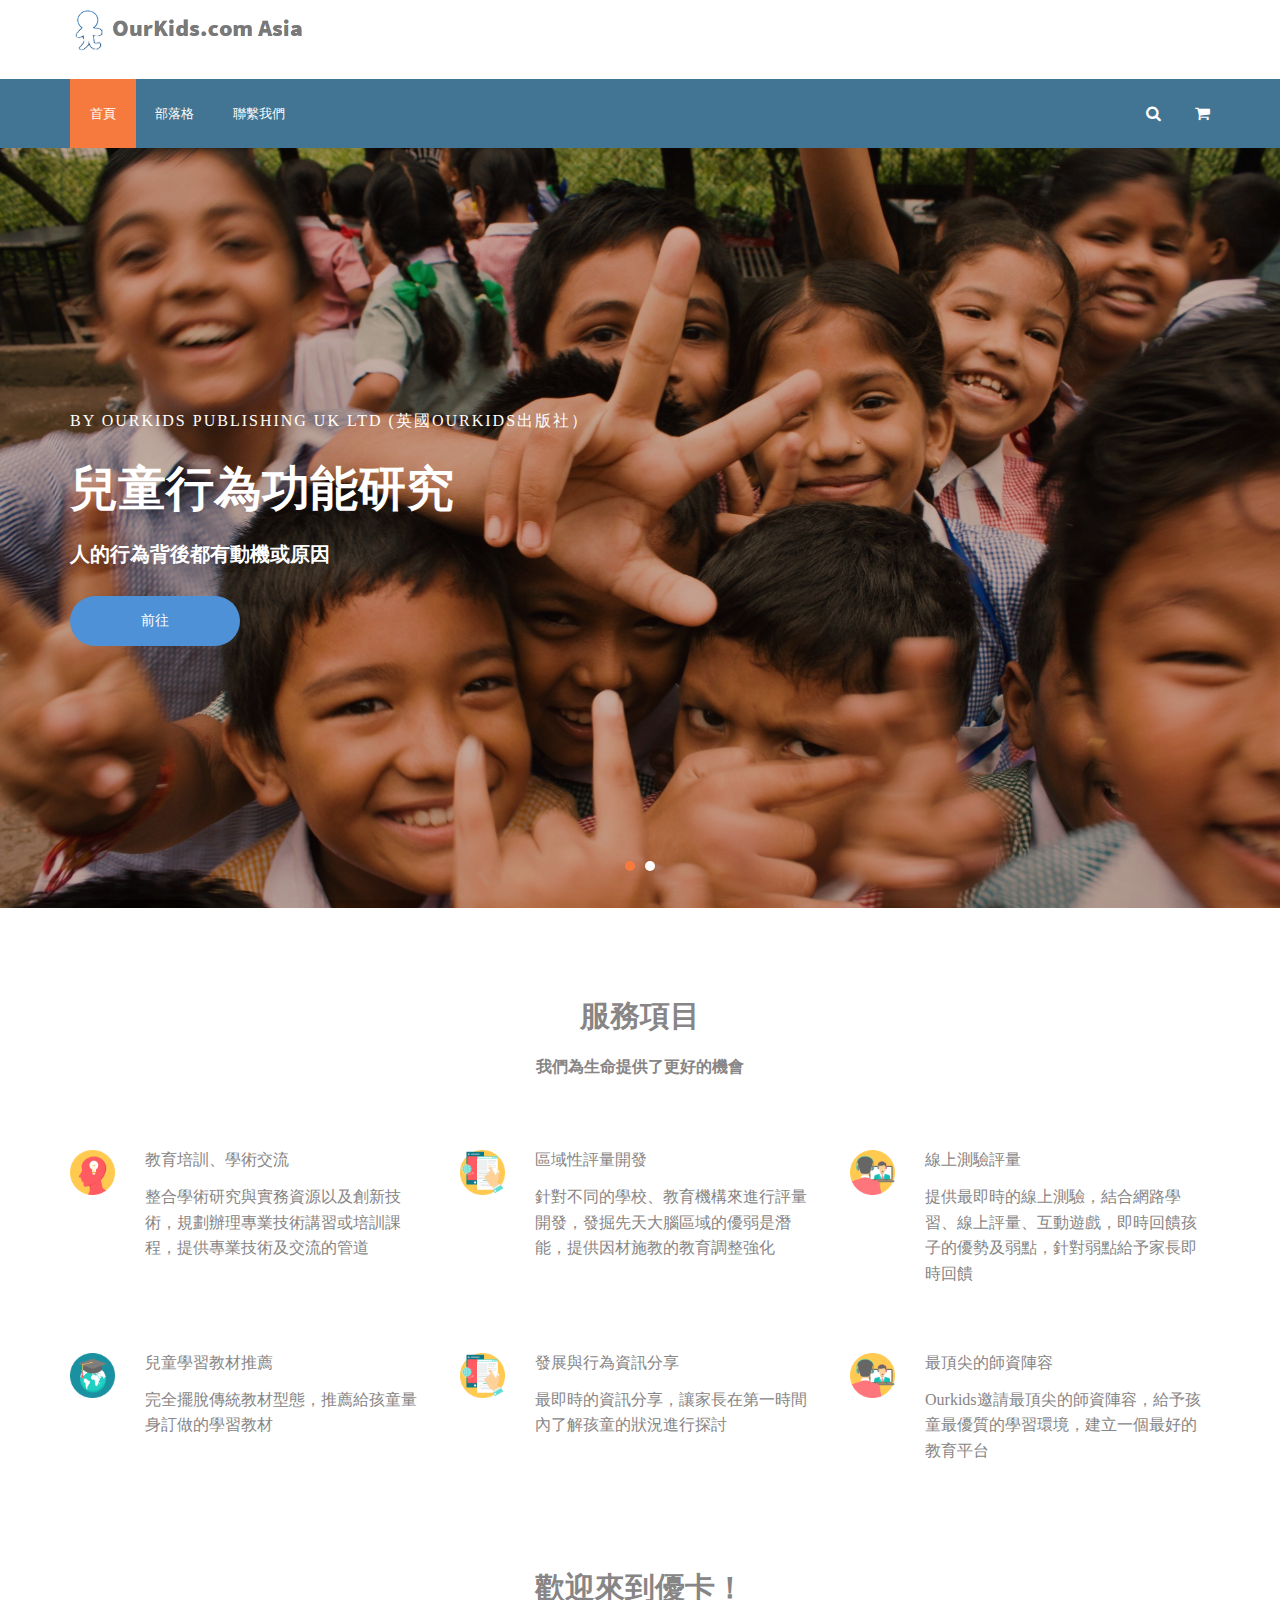
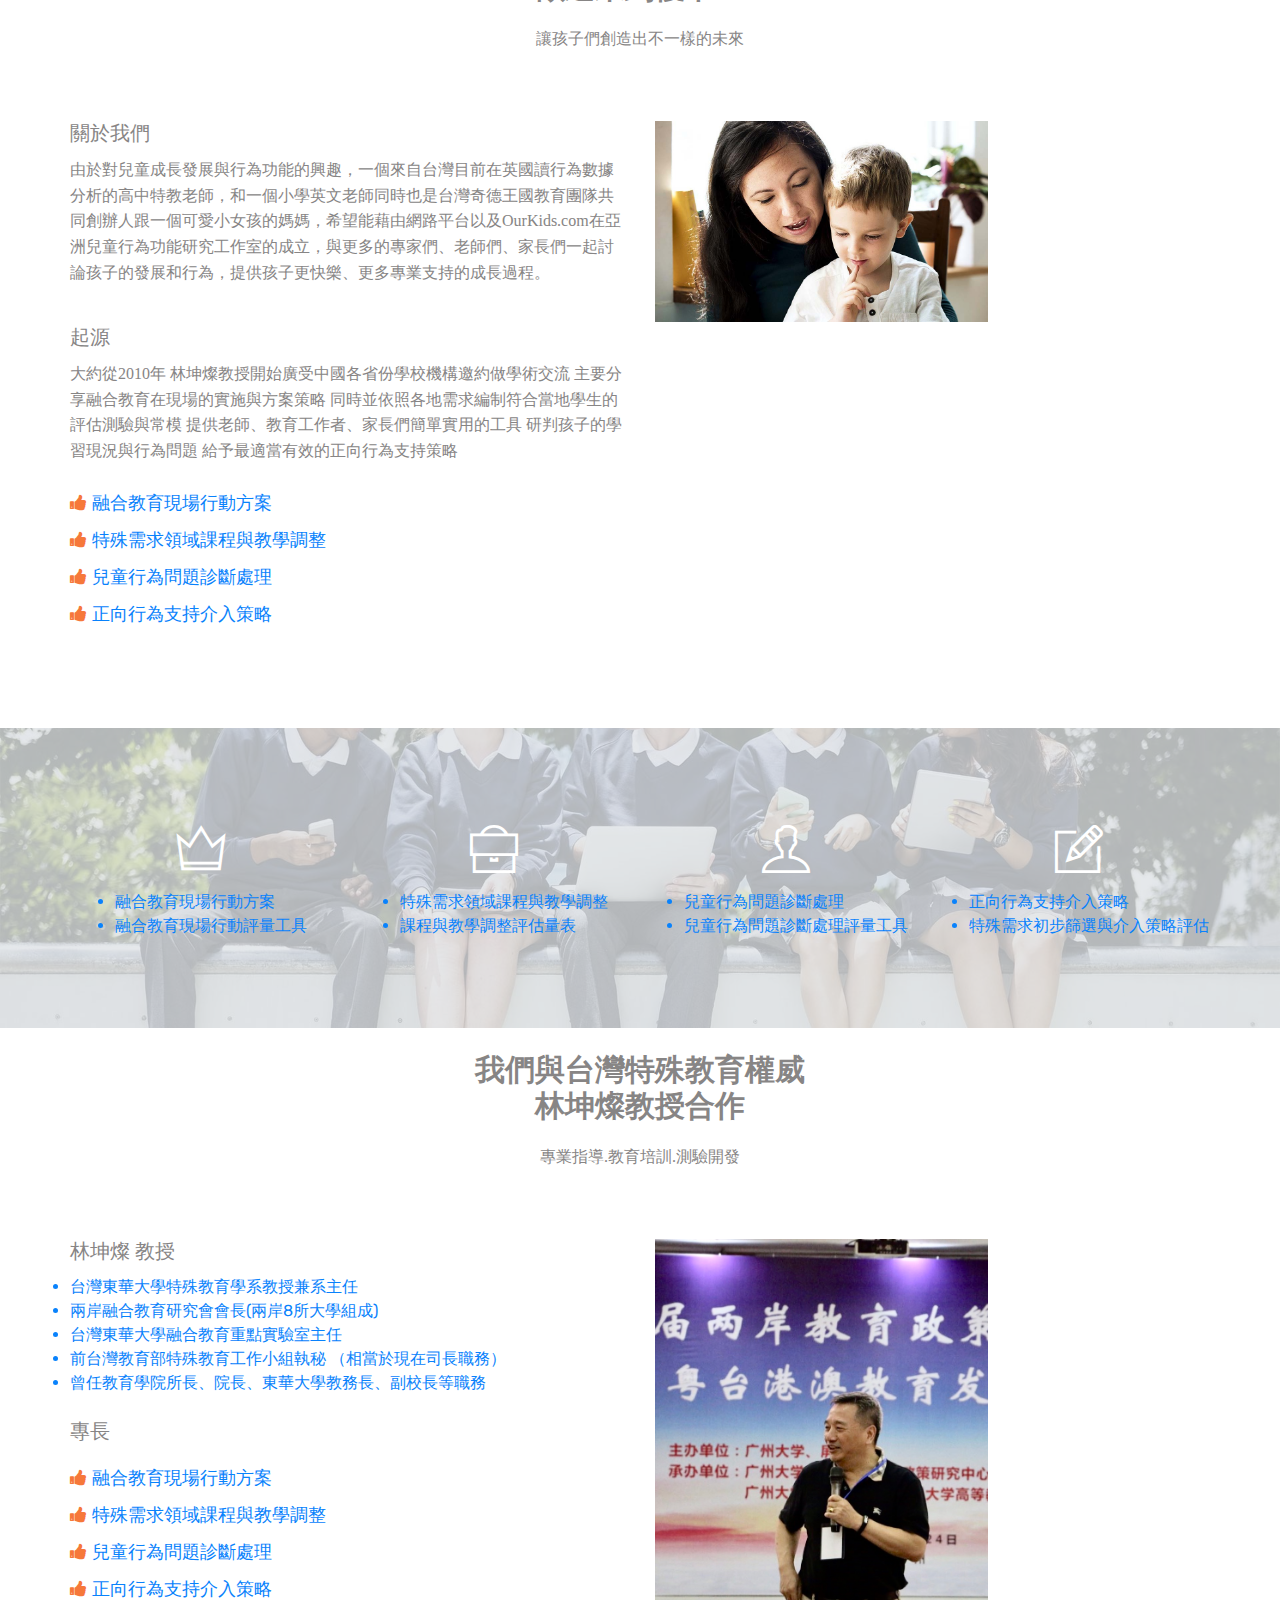
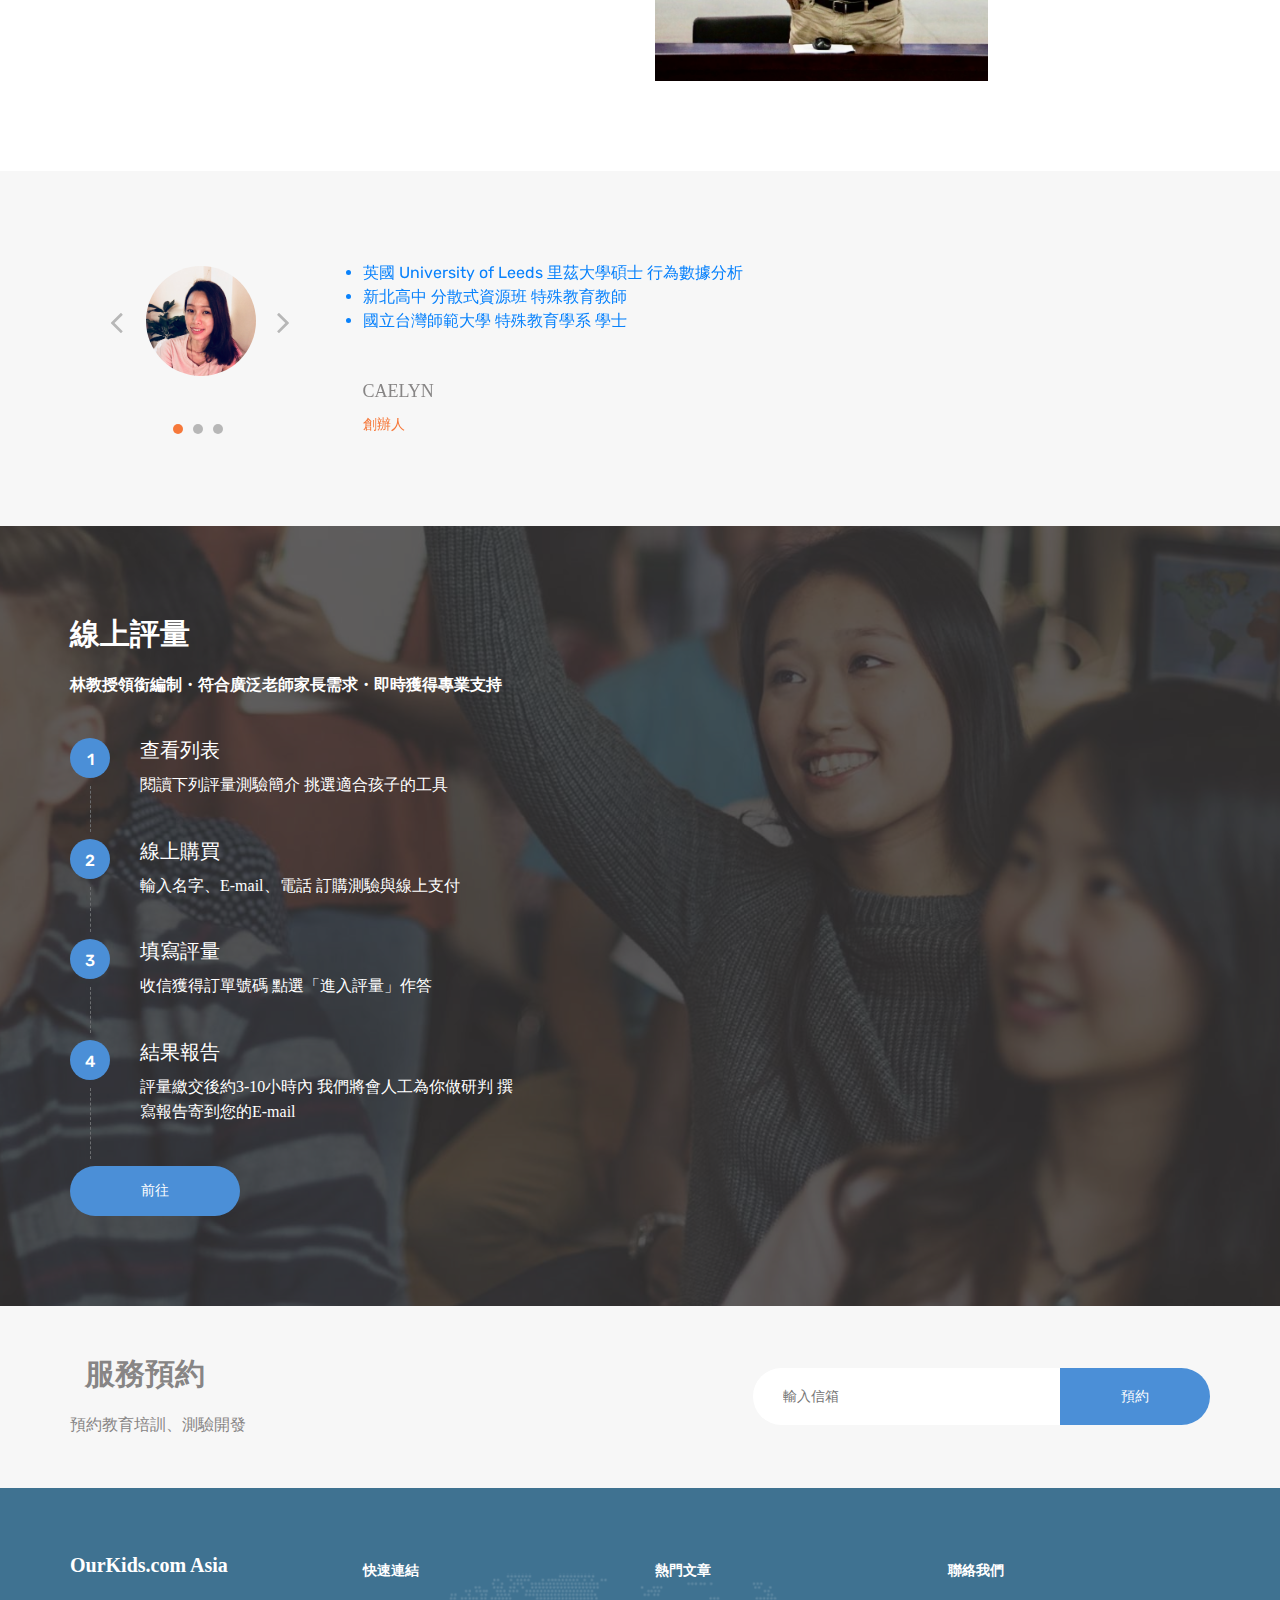
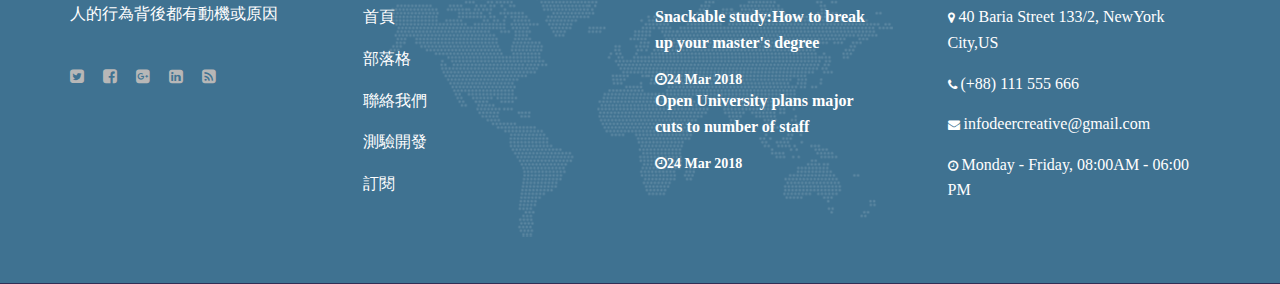
==== commit 2589f5f6: "icon跟新" ====
--- a/index.html
+++ b/index.html
@@ -76,8 +76,8 @@
 					<div class="container">
 						<div class="row">
 							<div class="col-lg-8">
-								<div  class="hs-subtitle">By OurKids Publishing UK Ltd 
-(英國OurKids出版社）</div>
+								<h5  class="hs-subtitle">By OurKids Publishing UK Ltd 
+(英國OurKids出版社）</h5>
 								<h2  class="hs-title">兒童行為功能研究</h2>
 								<h5 ><font color="white">人的行為背後都有動機或原因</font></h5>
 								<div class="site-btn">前往</div>
@@ -91,9 +91,9 @@
 					<div class="container">
 						<div class="row">
 							<div class="col-lg-8">
-								<div class="hs-subtitle">By OurKids Publishing UK Ltd 
-(英國OurKids出版社）</div>
-								<h2  class="hs-title">兒童行為功能研究</h2>
+								<h5 class="hs-subtitle">By OurKids Publishing UK Ltd 
+(英國OurKids出版社）</h5>
+								<h5  class="hs-title">兒童行為功能研究</h5>
 								<h5 ><font color="white">人的行為背後都有動機或原因</font></h5>
 								<div  class="site-btn">前往</div>
 							</div>
@@ -121,7 +121,7 @@
 			<div class="row">
 				<div class="col-lg-4 col-sm-6 service-item">
 					<div class="service-icon">
-						<img src="img/services-icons/1.png" alt="1">
+						<img src="img/services-icons/7.png" alt="1">
 					</div>
 					<div class="service-content">
 						<h4>教育培訓、學術交流</h4>
@@ -130,7 +130,7 @@
 				</div>
 				<div class="col-lg-4 col-sm-6 service-item">
 					<div class="service-icon">
-						<img src="img/services-icons/2.png" alt="1">
+						<img src="img/services-icons/9.png" alt="1">
 					</div>
 					<div class="service-content">
 						<h4>區域性評量開發</h4>
@@ -139,7 +139,7 @@
 				</div>
 				<div class="col-lg-4 col-sm-6 service-item">
 					<div class="service-icon">
-						<img src="img/services-icons/3.png" alt="1">
+						<img src="img/services-icons/12.png" alt="1">
 					</div>
 					<div class="service-content">
 						<h4>線上測驗評量<h4>
@@ -148,7 +148,7 @@
 				</div>
 				<div class="col-lg-4 col-sm-6 service-item">
 					<div class="service-icon">
-						<img src="img/services-icons/4.png" alt="1">
+						<img src="img/services-icons/8.png" alt="1">
 					</div>
 					<div class="service-content">
 						<h4>兒童學習教材推薦</h4>
@@ -157,7 +157,7 @@
 				</div>
 				<div class="col-lg-4 col-sm-6 service-item">
 					<div class="service-icon">
-						<img src="img/services-icons/5.png" alt="1">
+						<img src="img/services-icons/9.png" alt="1">
 					</div>
 					<div class="service-content">
 						<h4>發展與行為資訊分享</h4>
@@ -166,7 +166,7 @@
 				</div>
 				<div class="col-lg-4 col-sm-6 service-item">
 					<div class="service-icon">
-						<img src="img/services-icons/6.png" alt="1">
+						<img src="img/services-icons/12.png" alt="1">
 					</div>
 					<div class="service-content">
 						<h4>最頂尖的師資陣容</h4>
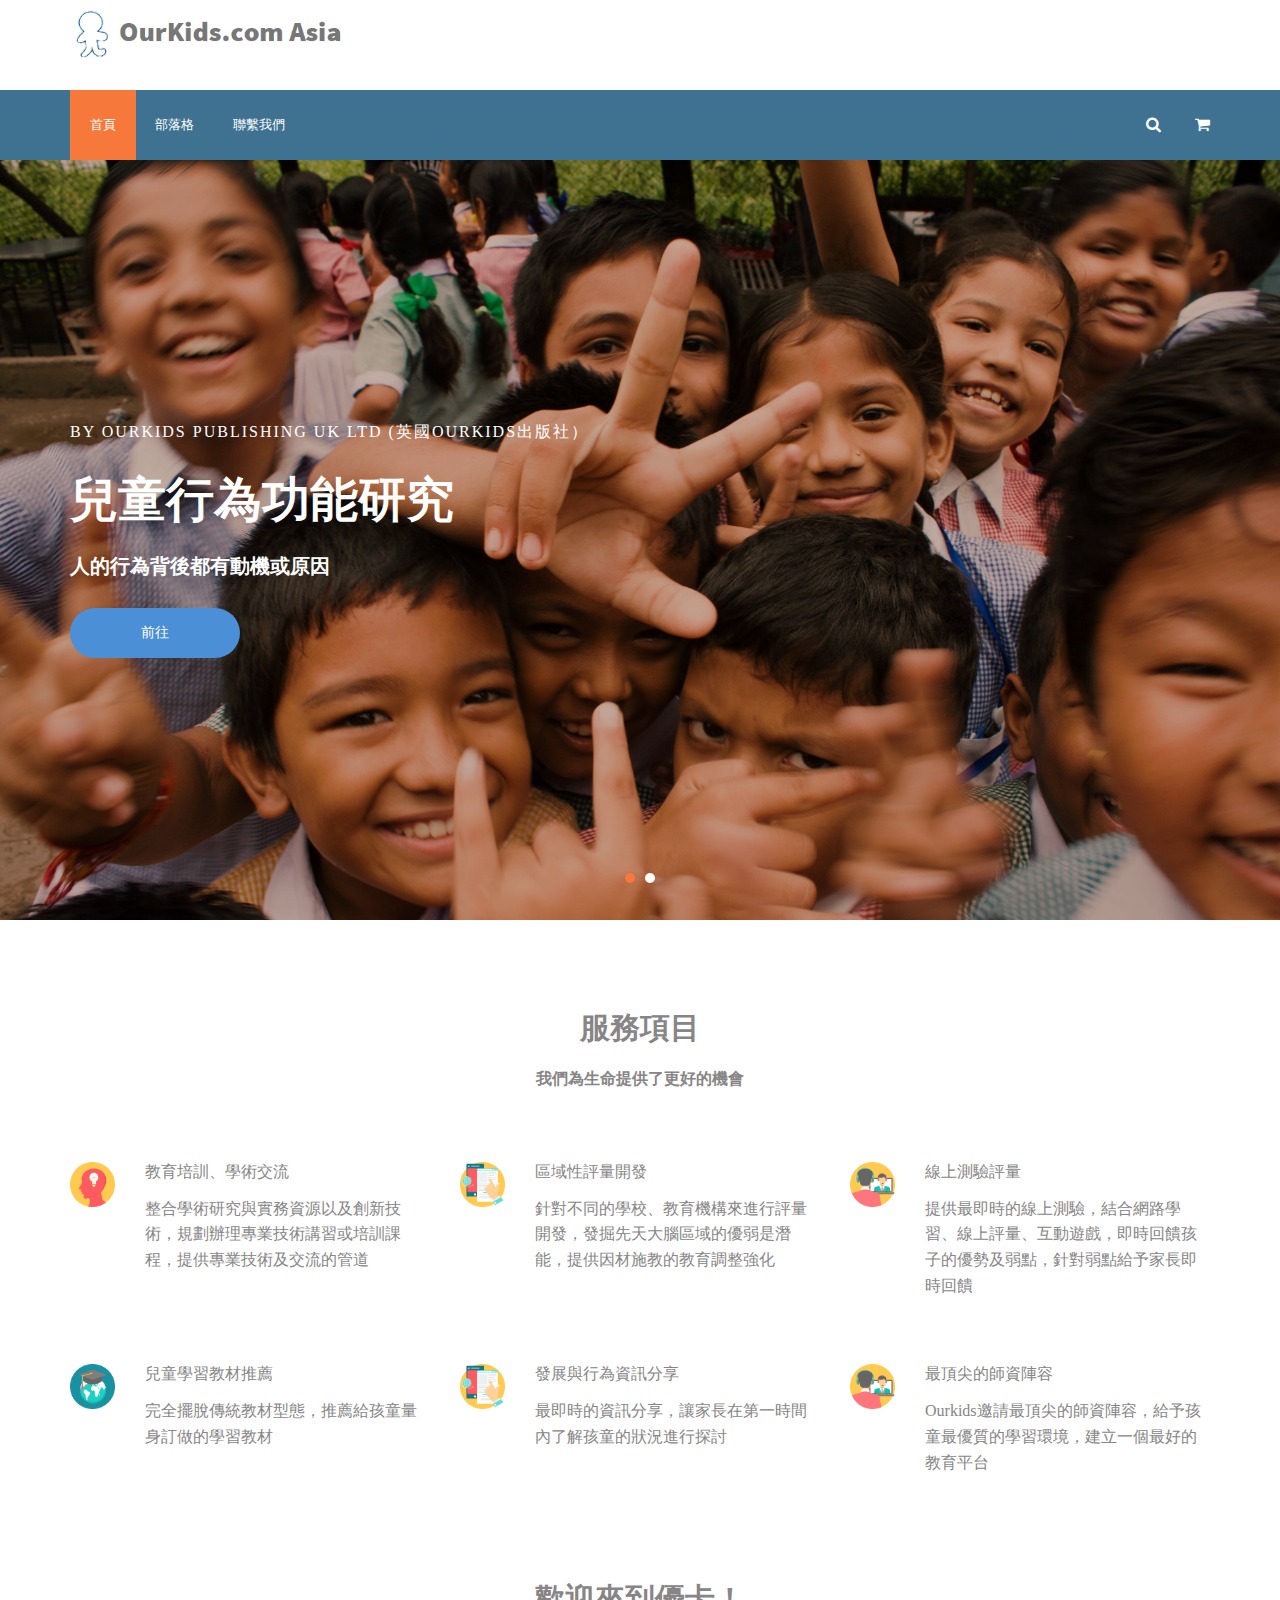
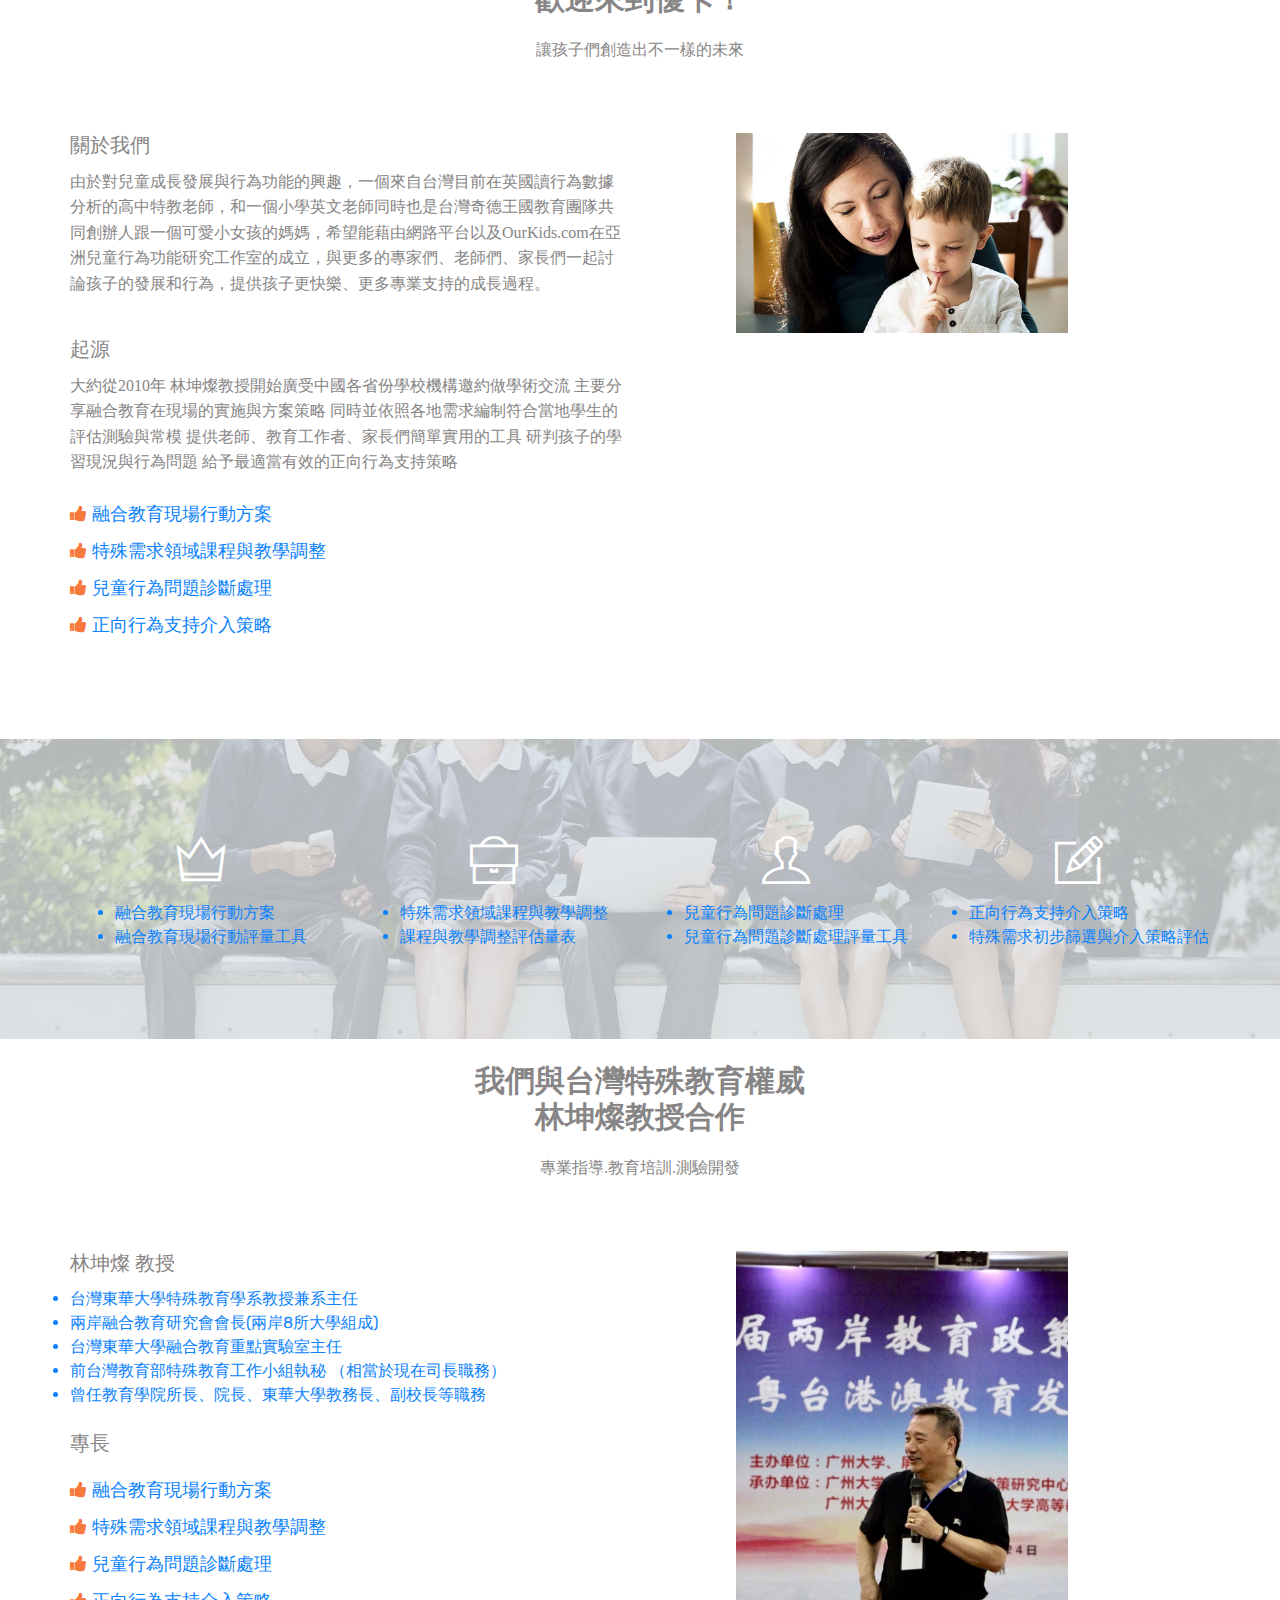
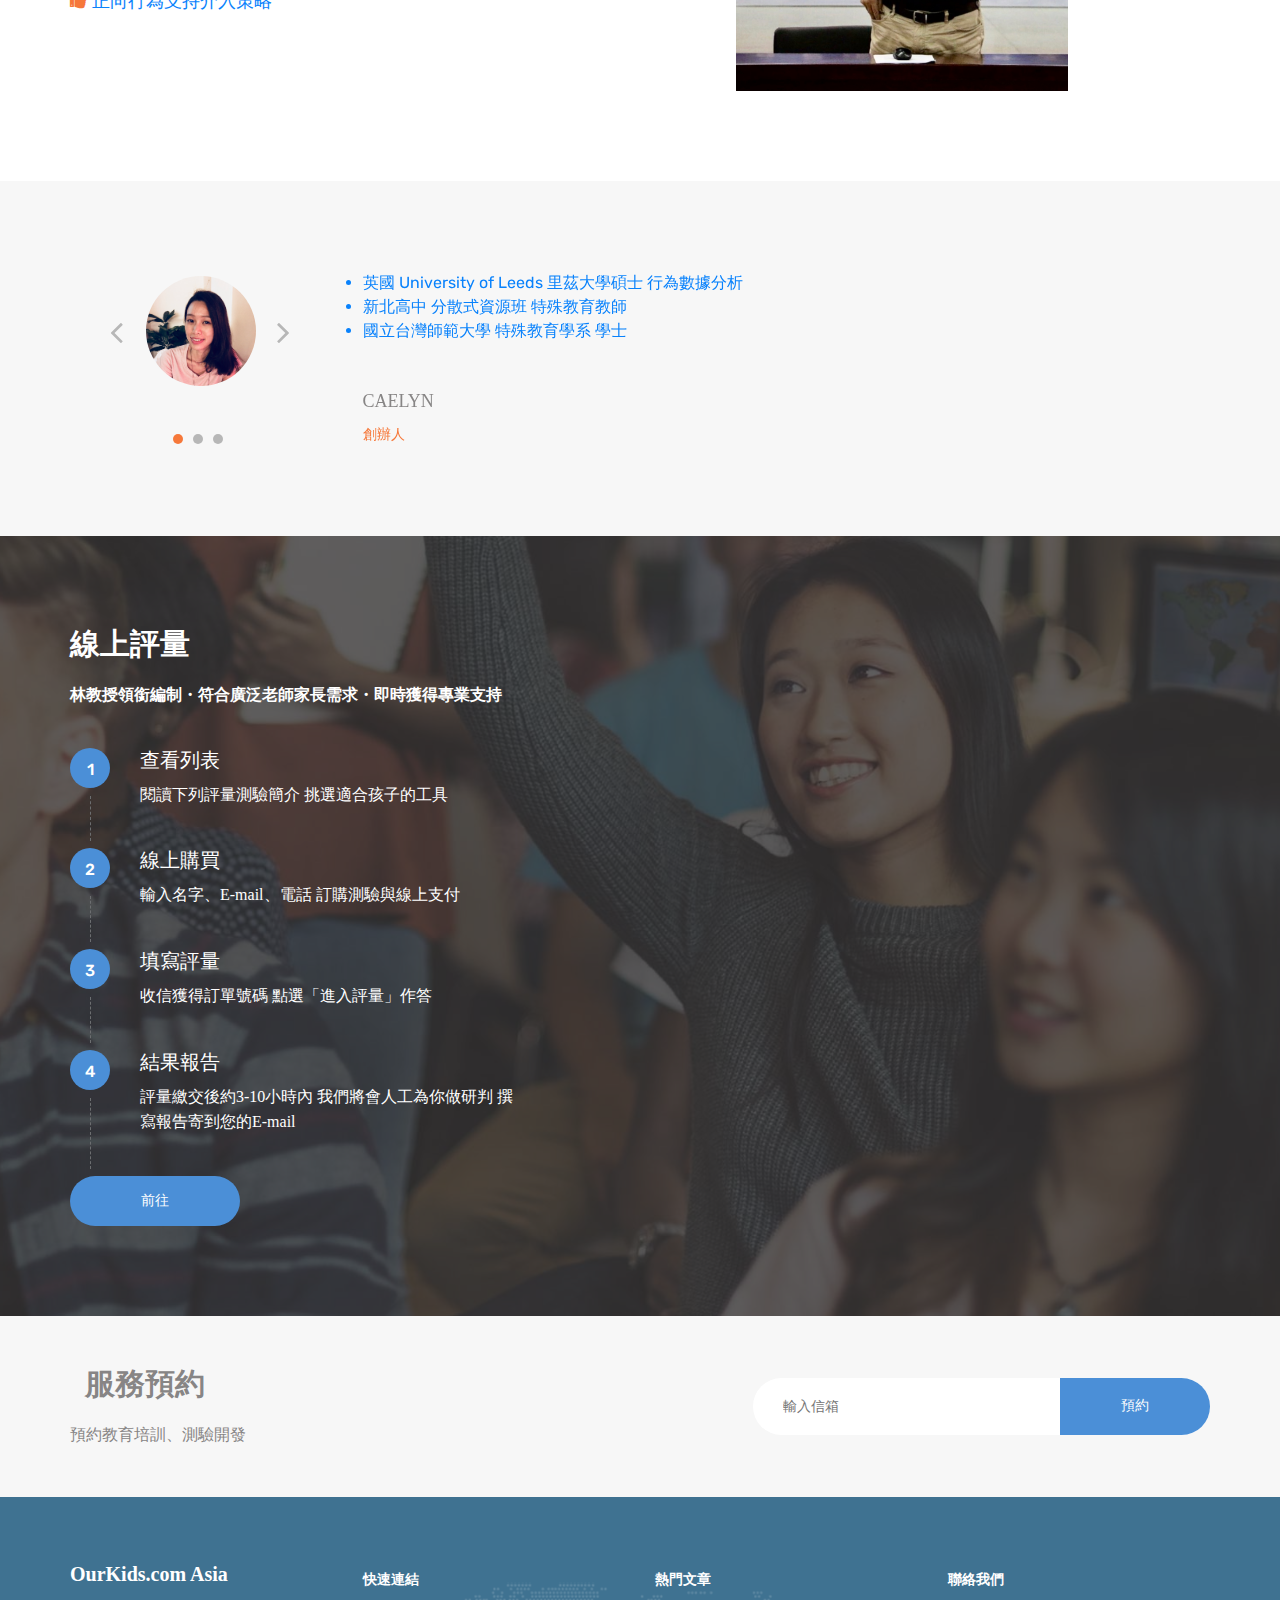
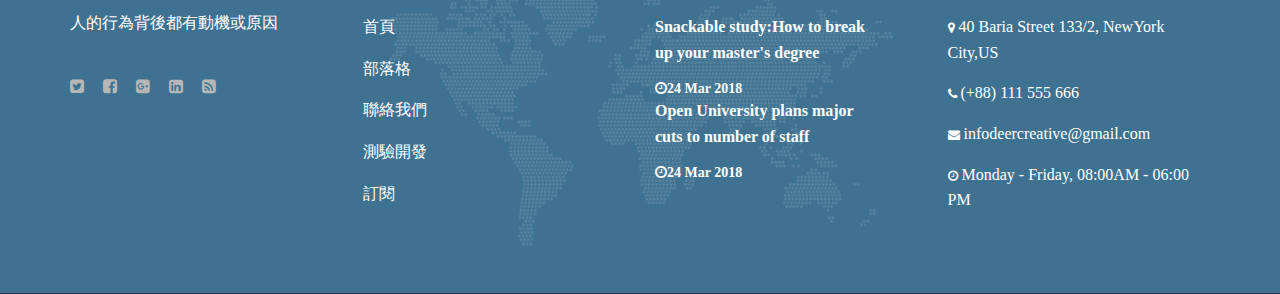
==== commit 5ec3c399: "圖片位置調整" ====
--- a/index.html
+++ b/index.html
@@ -298,7 +298,7 @@
 					</ul>
 				</div>
 				<div<div class="col-lg-6 pt-5 pt-lg-0">
-					<img src="img/creater4.jpeg" alt="">
+					<img src="img/creater4.jpeg" alt="";align:middle>
 				</div>
 			</div>
 		</div>
--- a/css/style.css
+++ b/css/style.css
@@ -61,7 +61,10 @@
 }
 
 img {
-	max-width: 60%;
+	max-width: 70%;
+	position:relative
+	
+	
 }
 
 input:focus,
@@ -1705,10 +1708,10 @@
 
 @media only screen and (min-width: 768px) and (max-width: 991px) {
 	.header-info .hf-item i {
-		float: left;
+		float: center;
 	}
 	.header-info .hf-item p {
-		display: block;
+		display: left;
 	}
 	.hs-item {
 		height: auto;
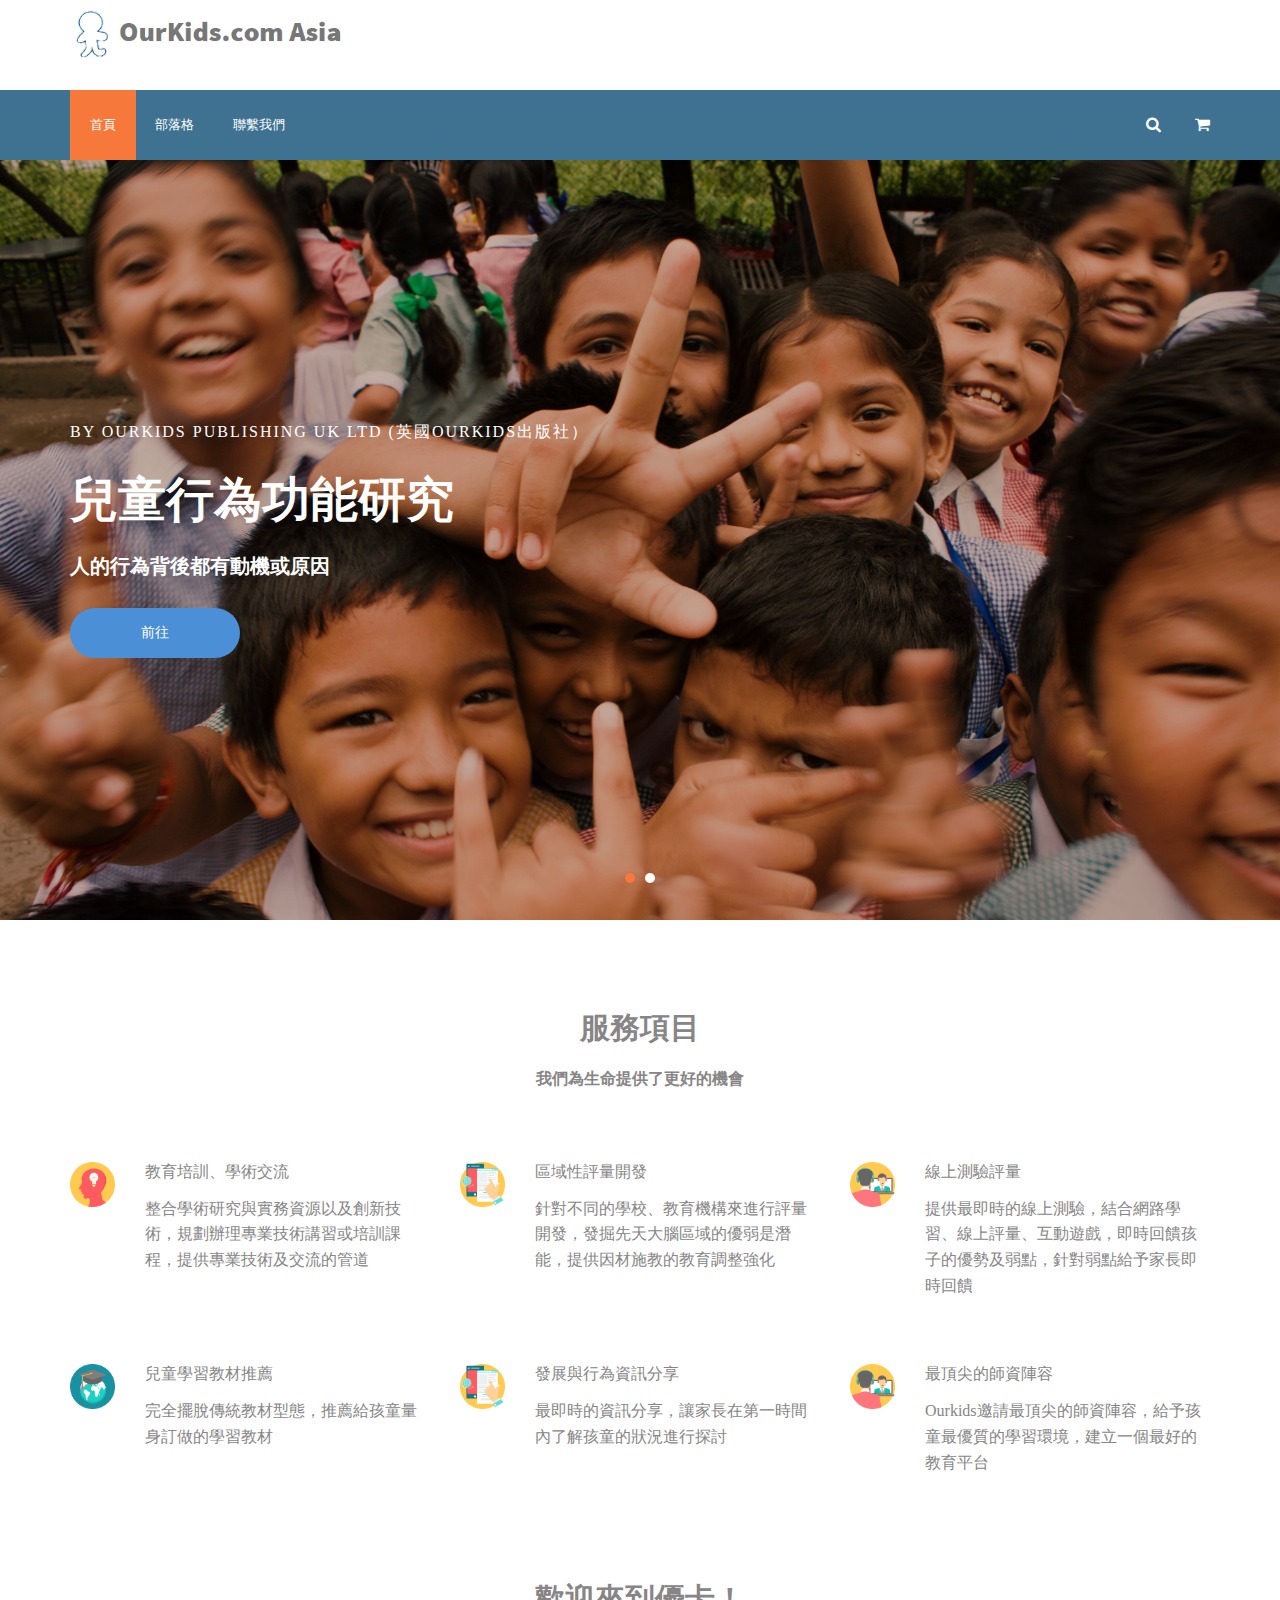
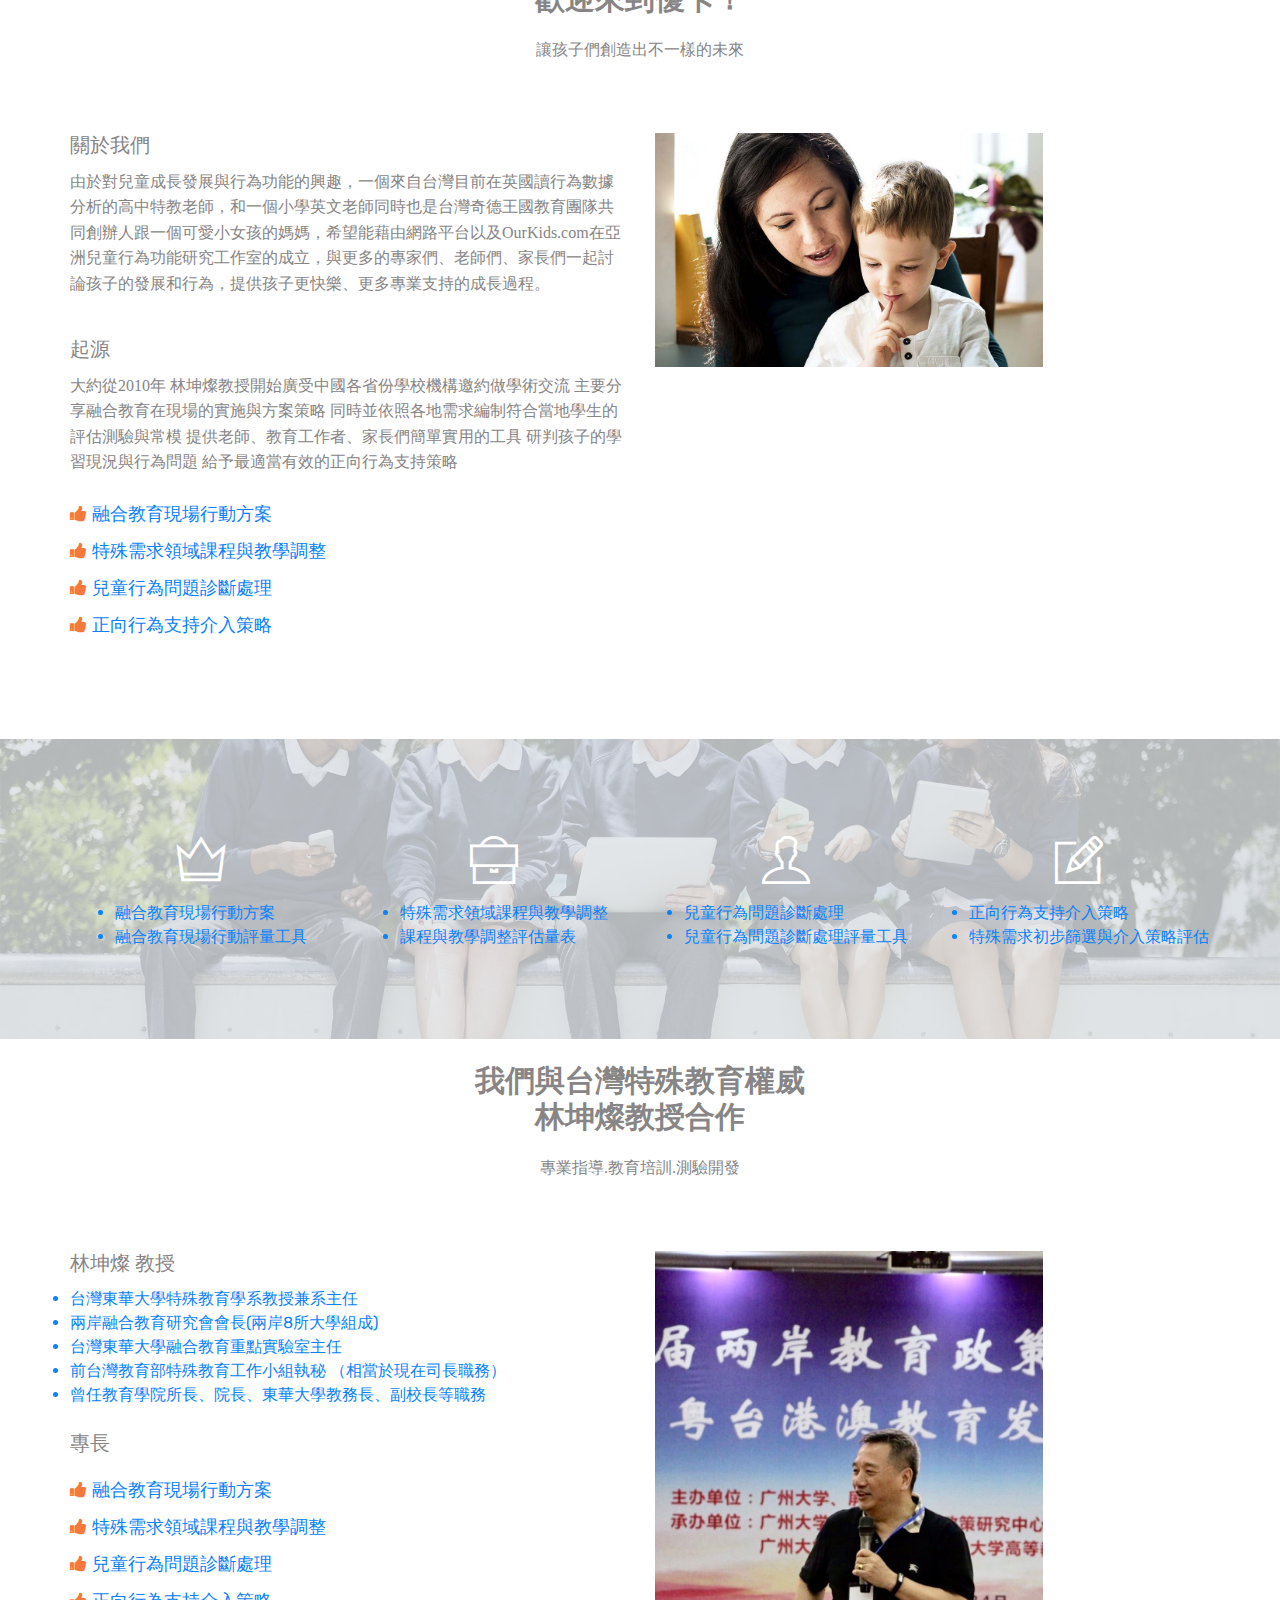
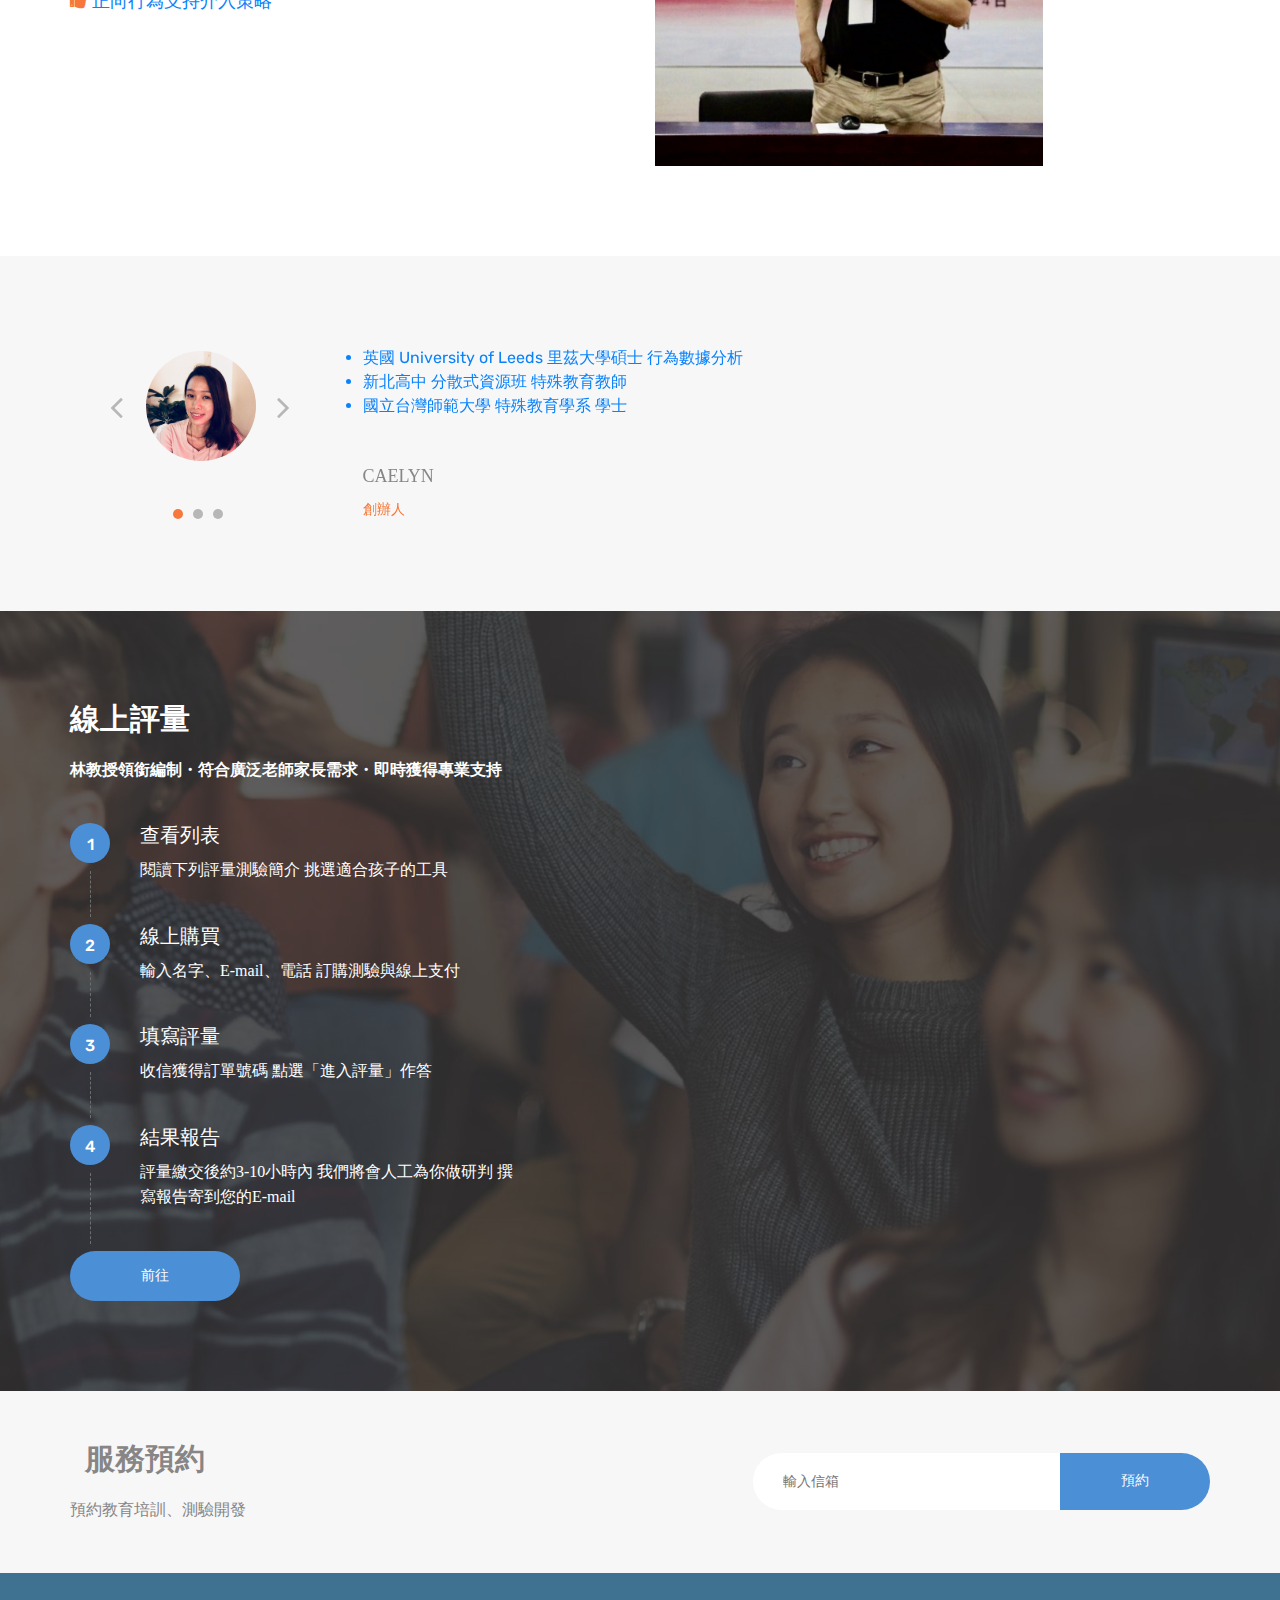
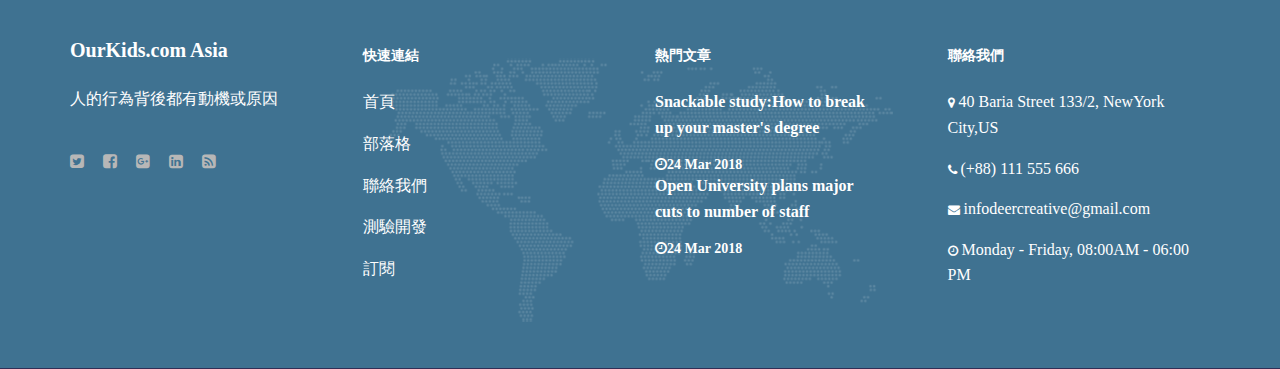
==== commit 4be8ead5: "update" ====
--- a/index.html
+++ b/index.html
@@ -298,7 +298,7 @@
 					</ul>
 				</div>
 				<div<div class="col-lg-6 pt-5 pt-lg-0">
-					<img src="img/creater4.jpeg" alt="";align:middle>
+					<img src="img/creater4.jpeg" alt="">
 				</div>
 			</div>
 		</div>
--- a/css/style.css
+++ b/css/style.css
@@ -62,7 +62,7 @@
 
 img {
 	max-width: 70%;
-	position:relative
+	
 	
 	
 }
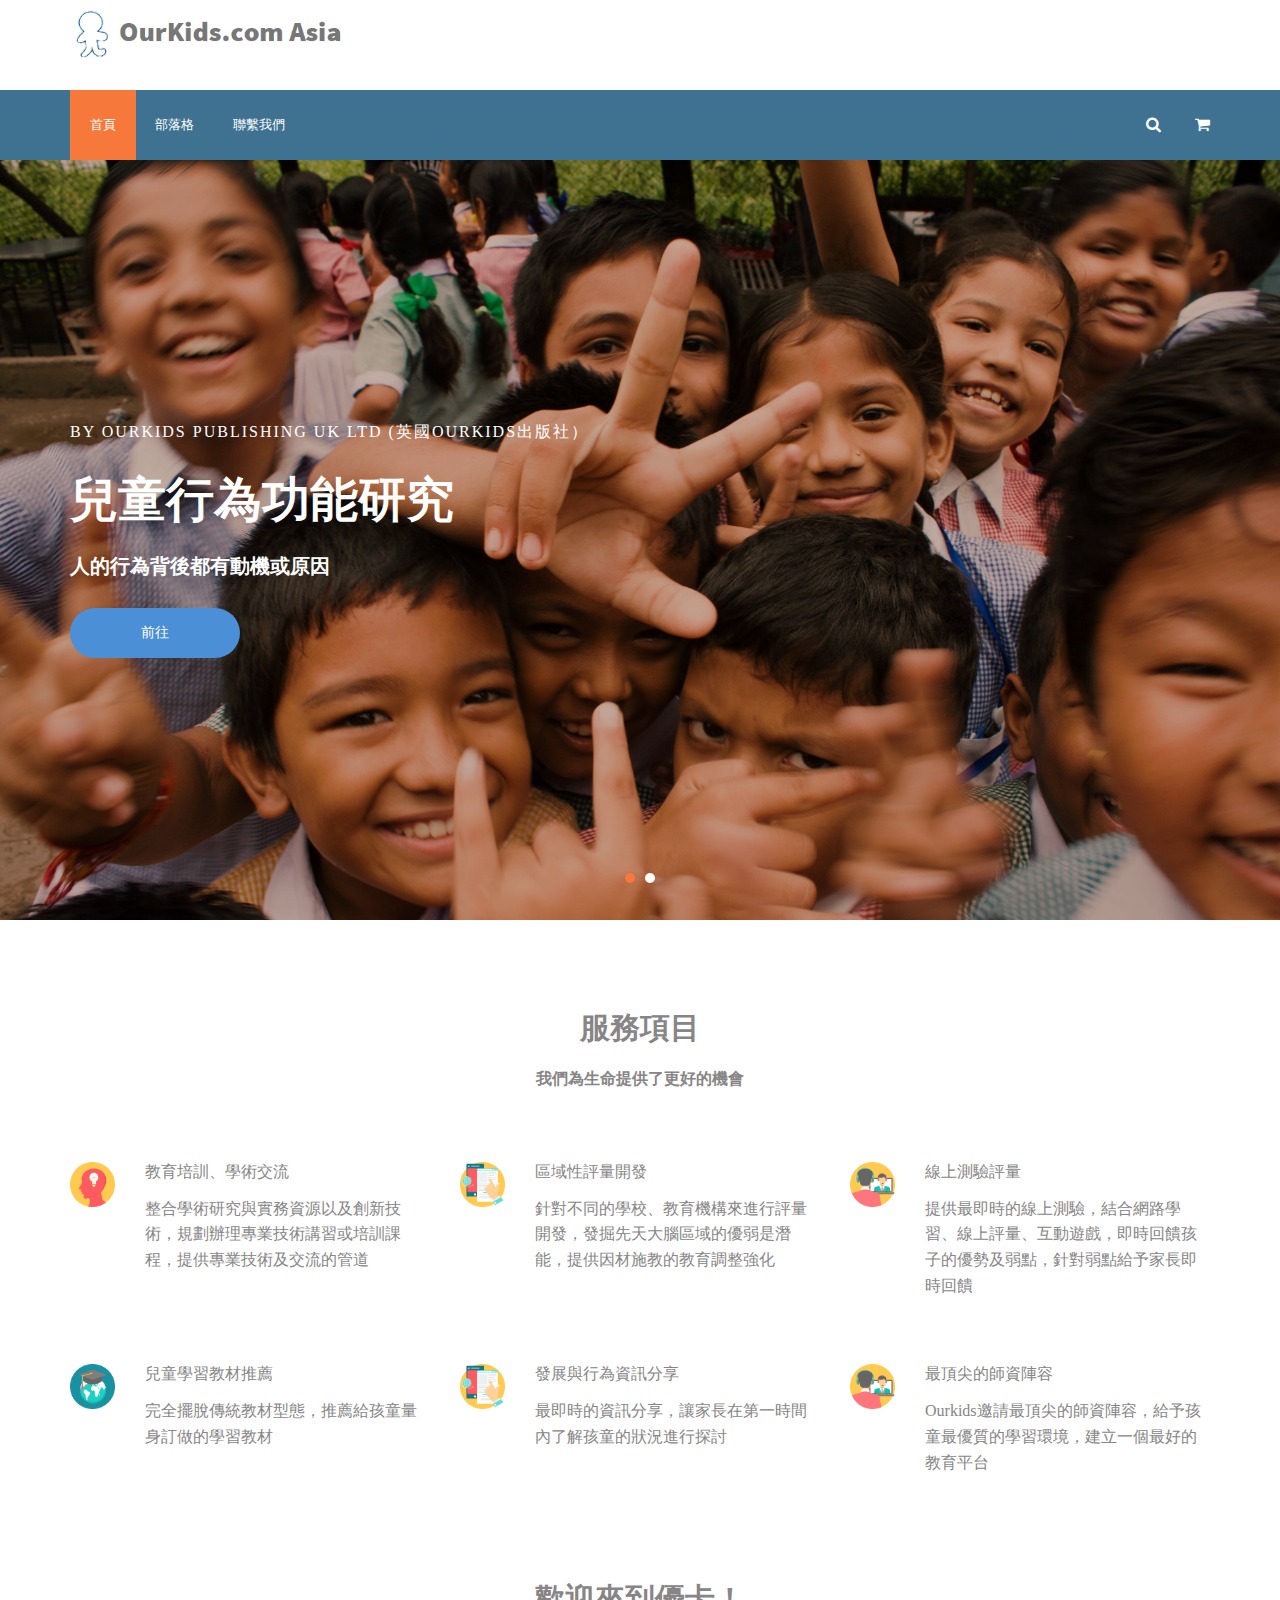
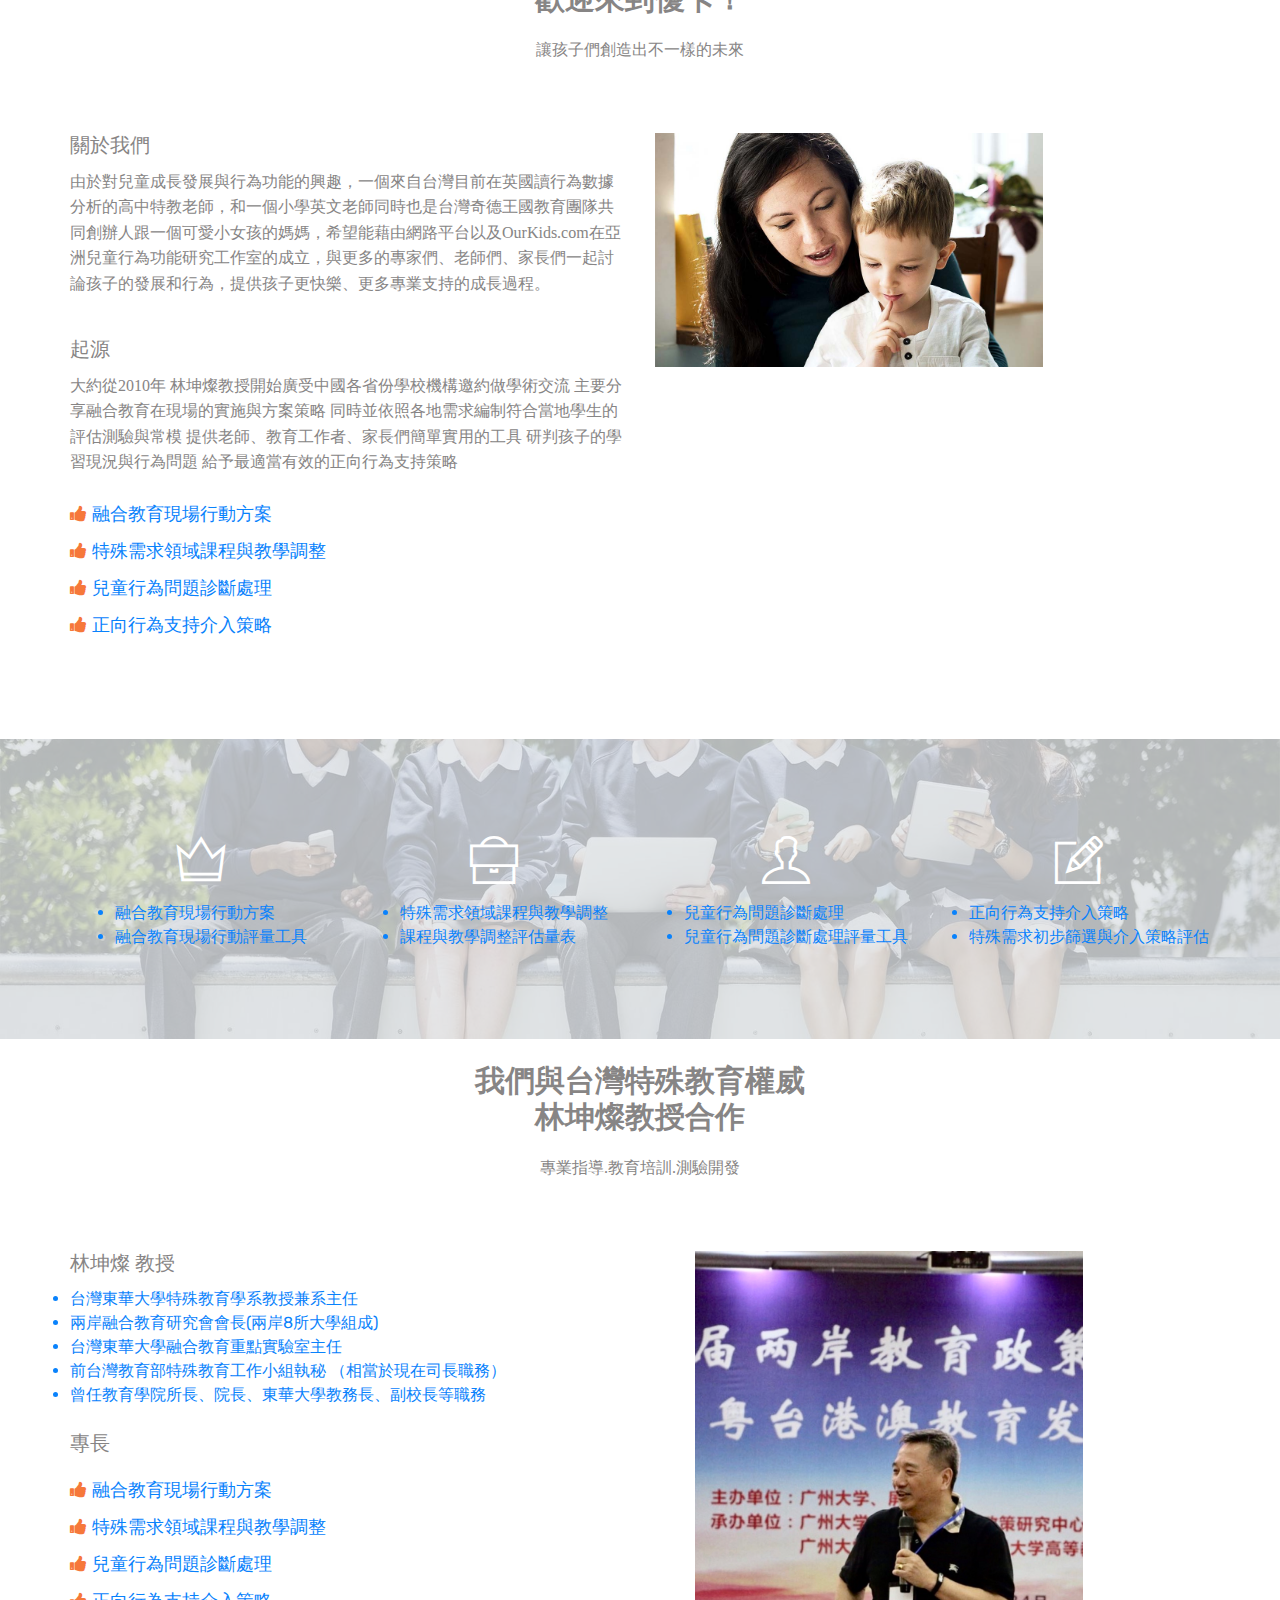
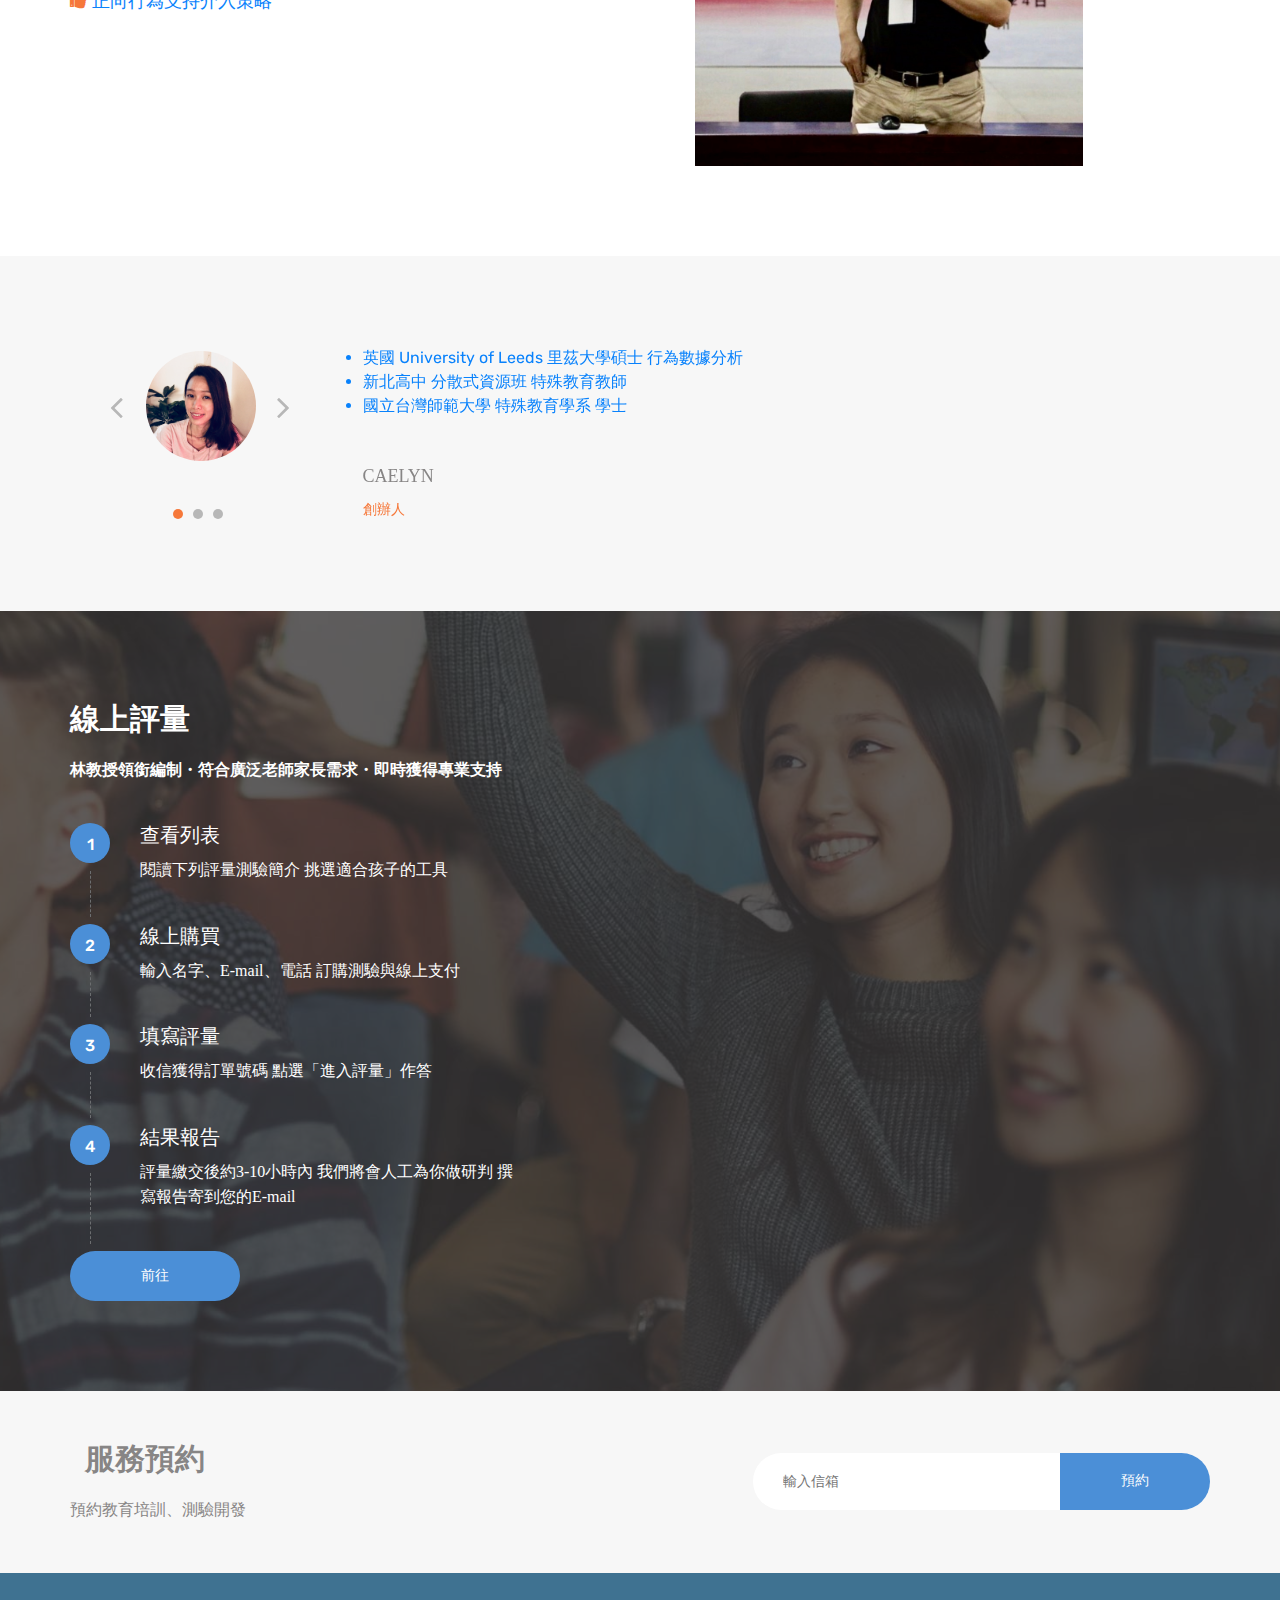
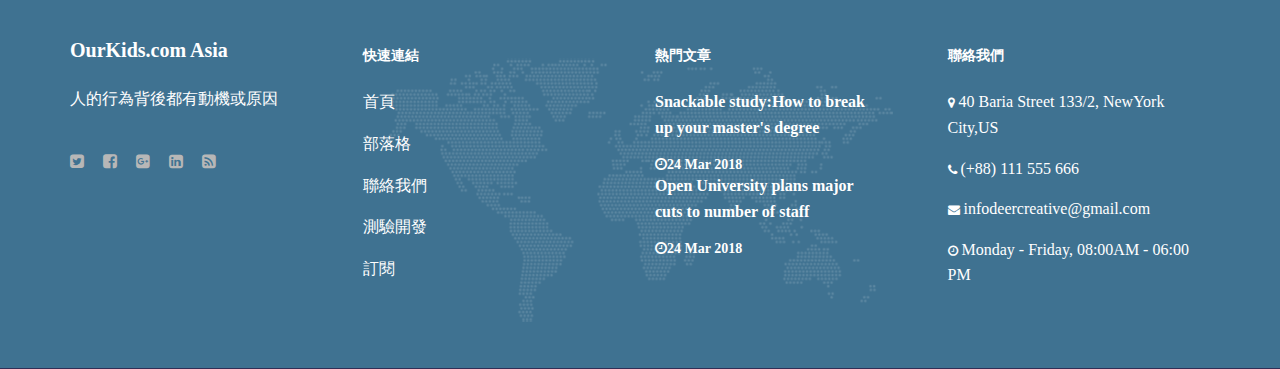
==== commit 744a37ef: "林燦坤圖片位置跟新" ====
--- a/index.html
+++ b/index.html
@@ -297,7 +297,8 @@
 						<li><i class="fa fa-thumbs-up"></i> 正向行為支持介入策略</li>
 					</ul>
 				</div>
-				<div<div class="col-lg-6 pt-5 pt-lg-0">
+				<div<div class="col-lg-6 pt-5 pt-lg-0";>
+				&nbsp;&nbsp;&nbsp;&nbsp;&nbsp;&nbsp;&nbsp;&nbsp;&nbsp;
 					<img src="img/creater4.jpeg" alt="">
 				</div>
 			</div>
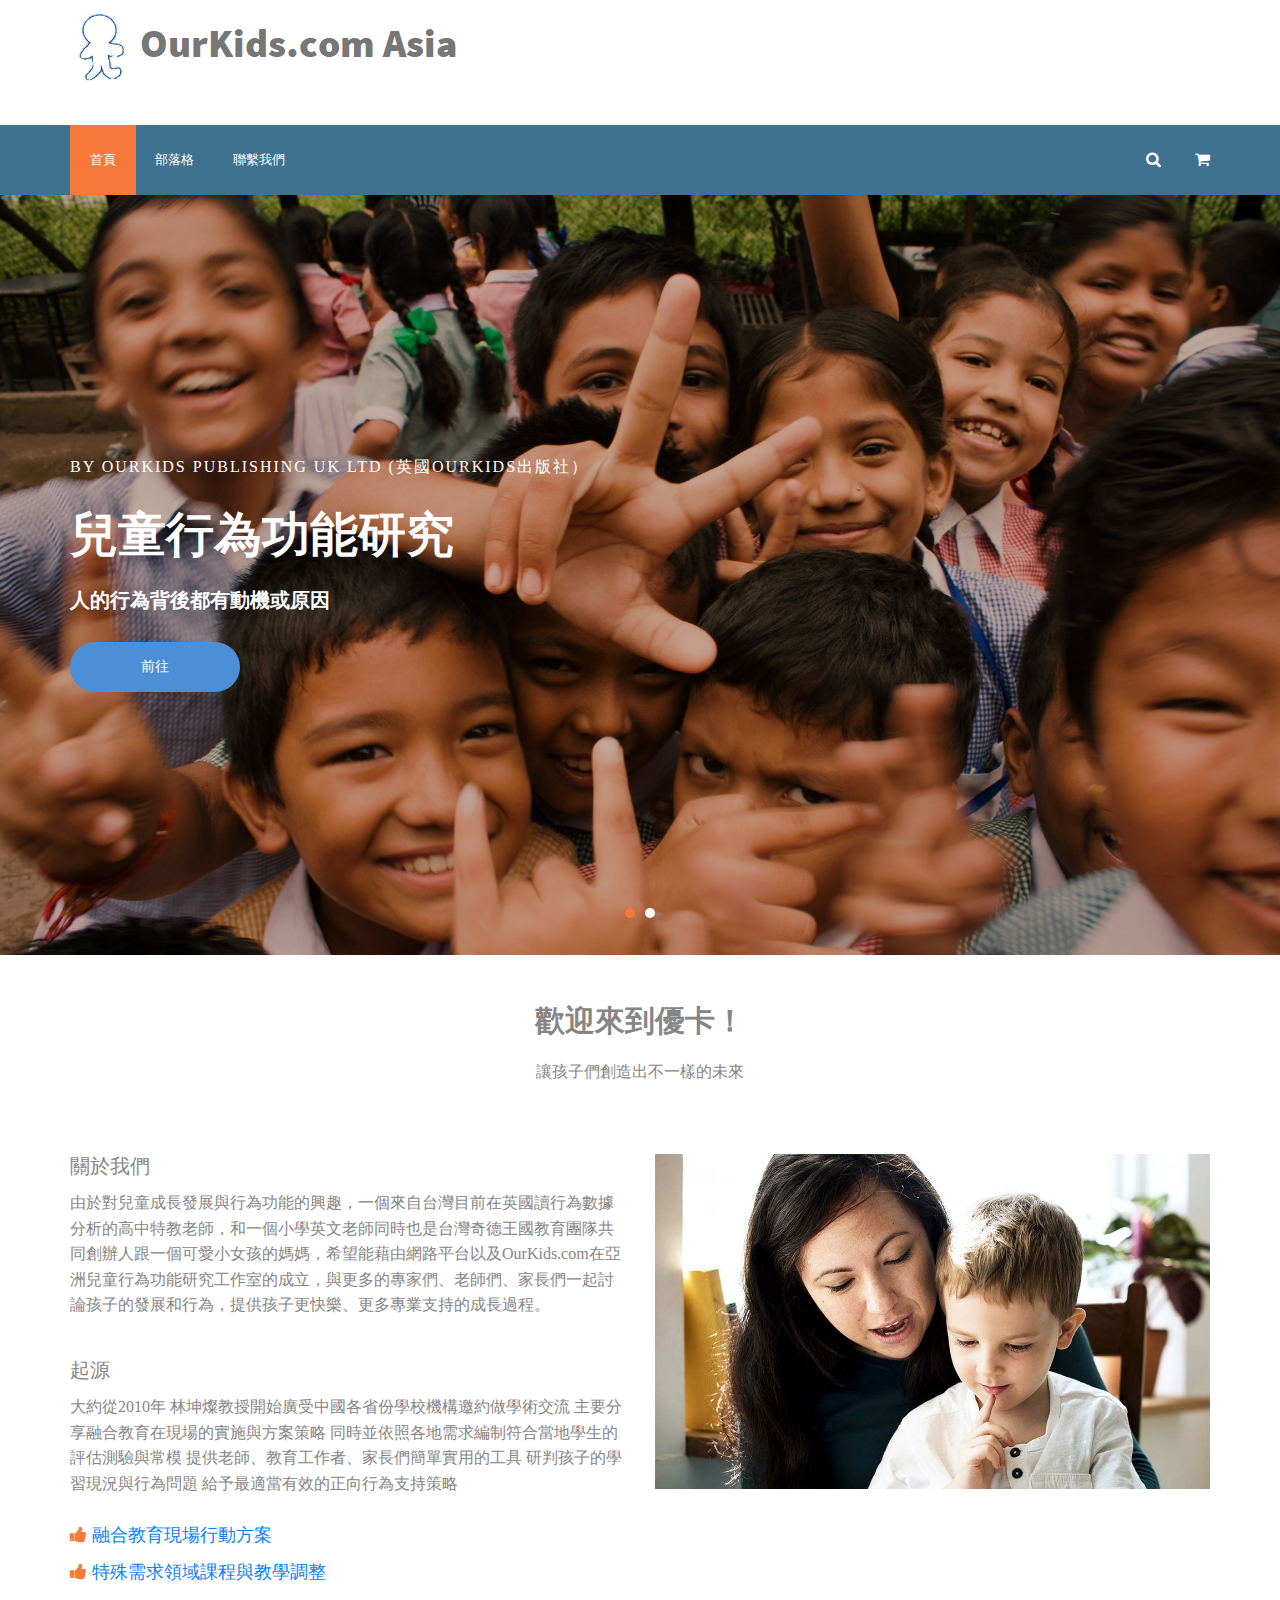
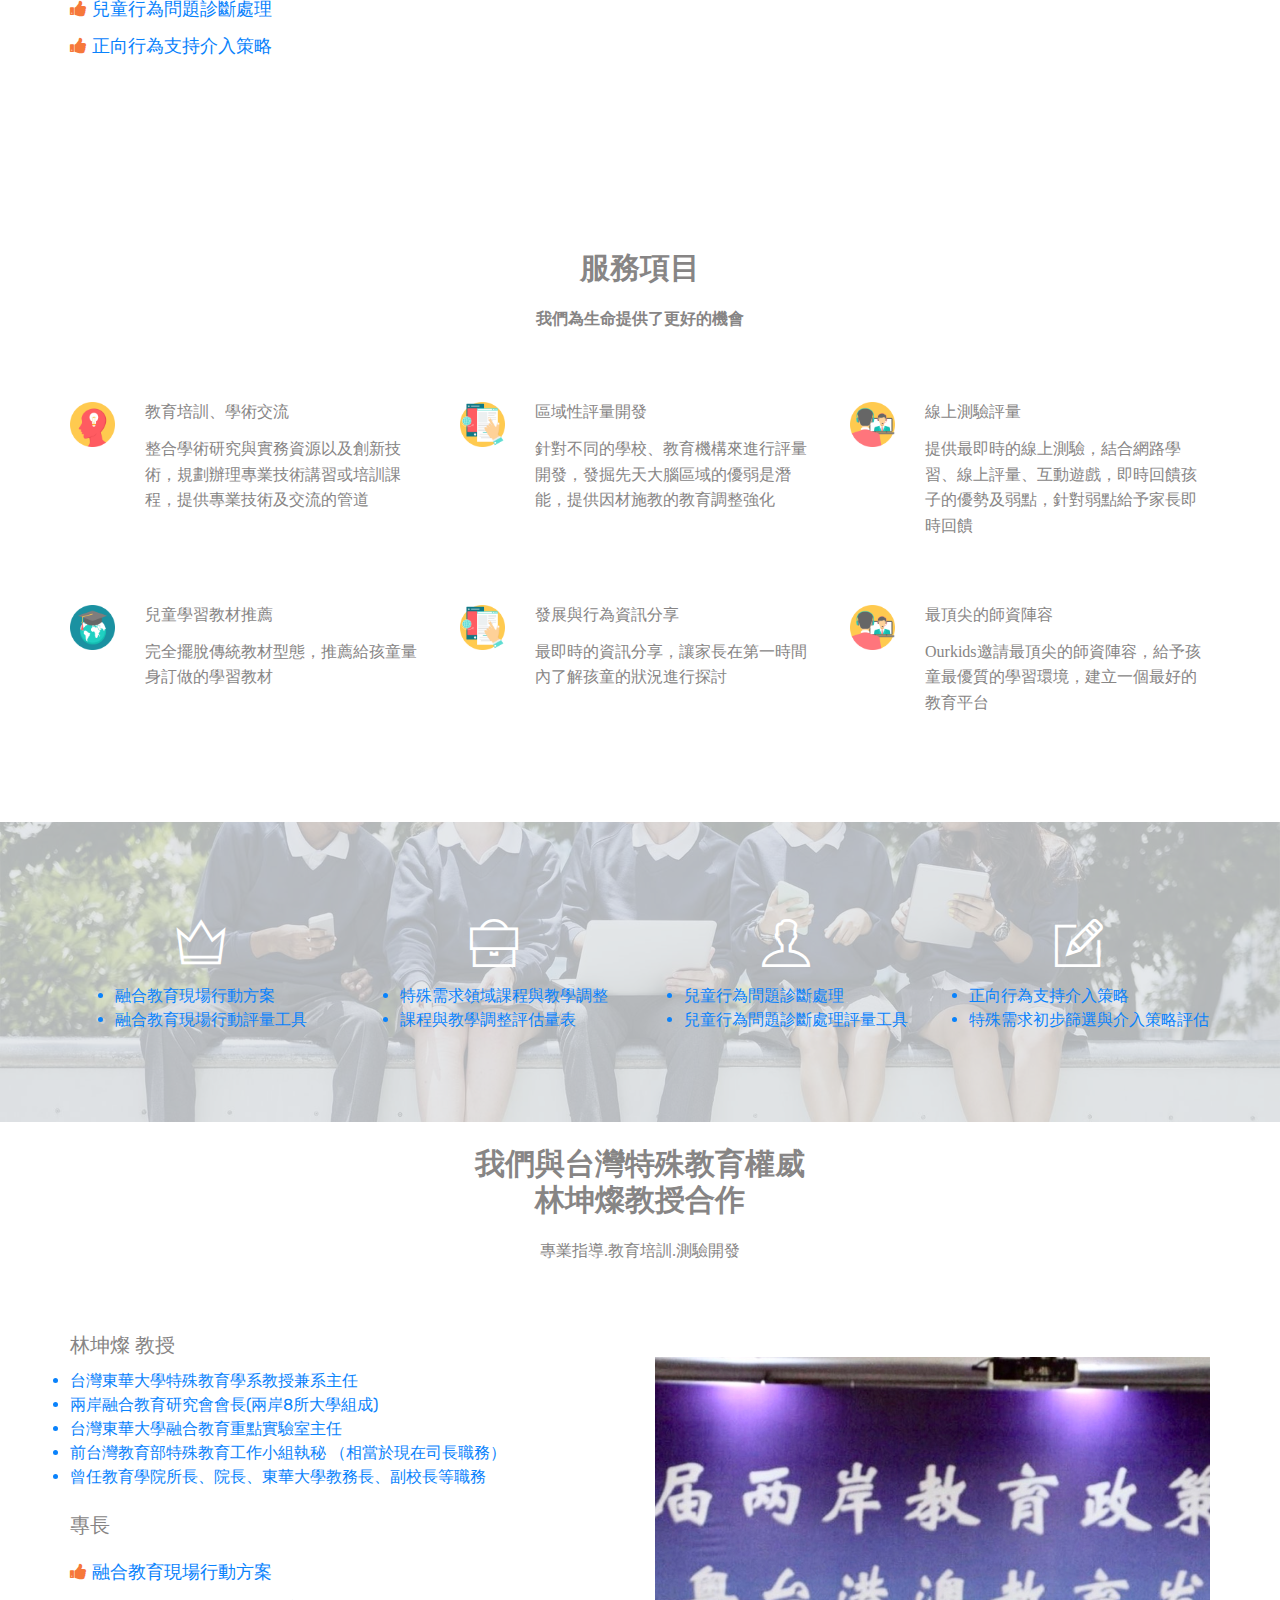
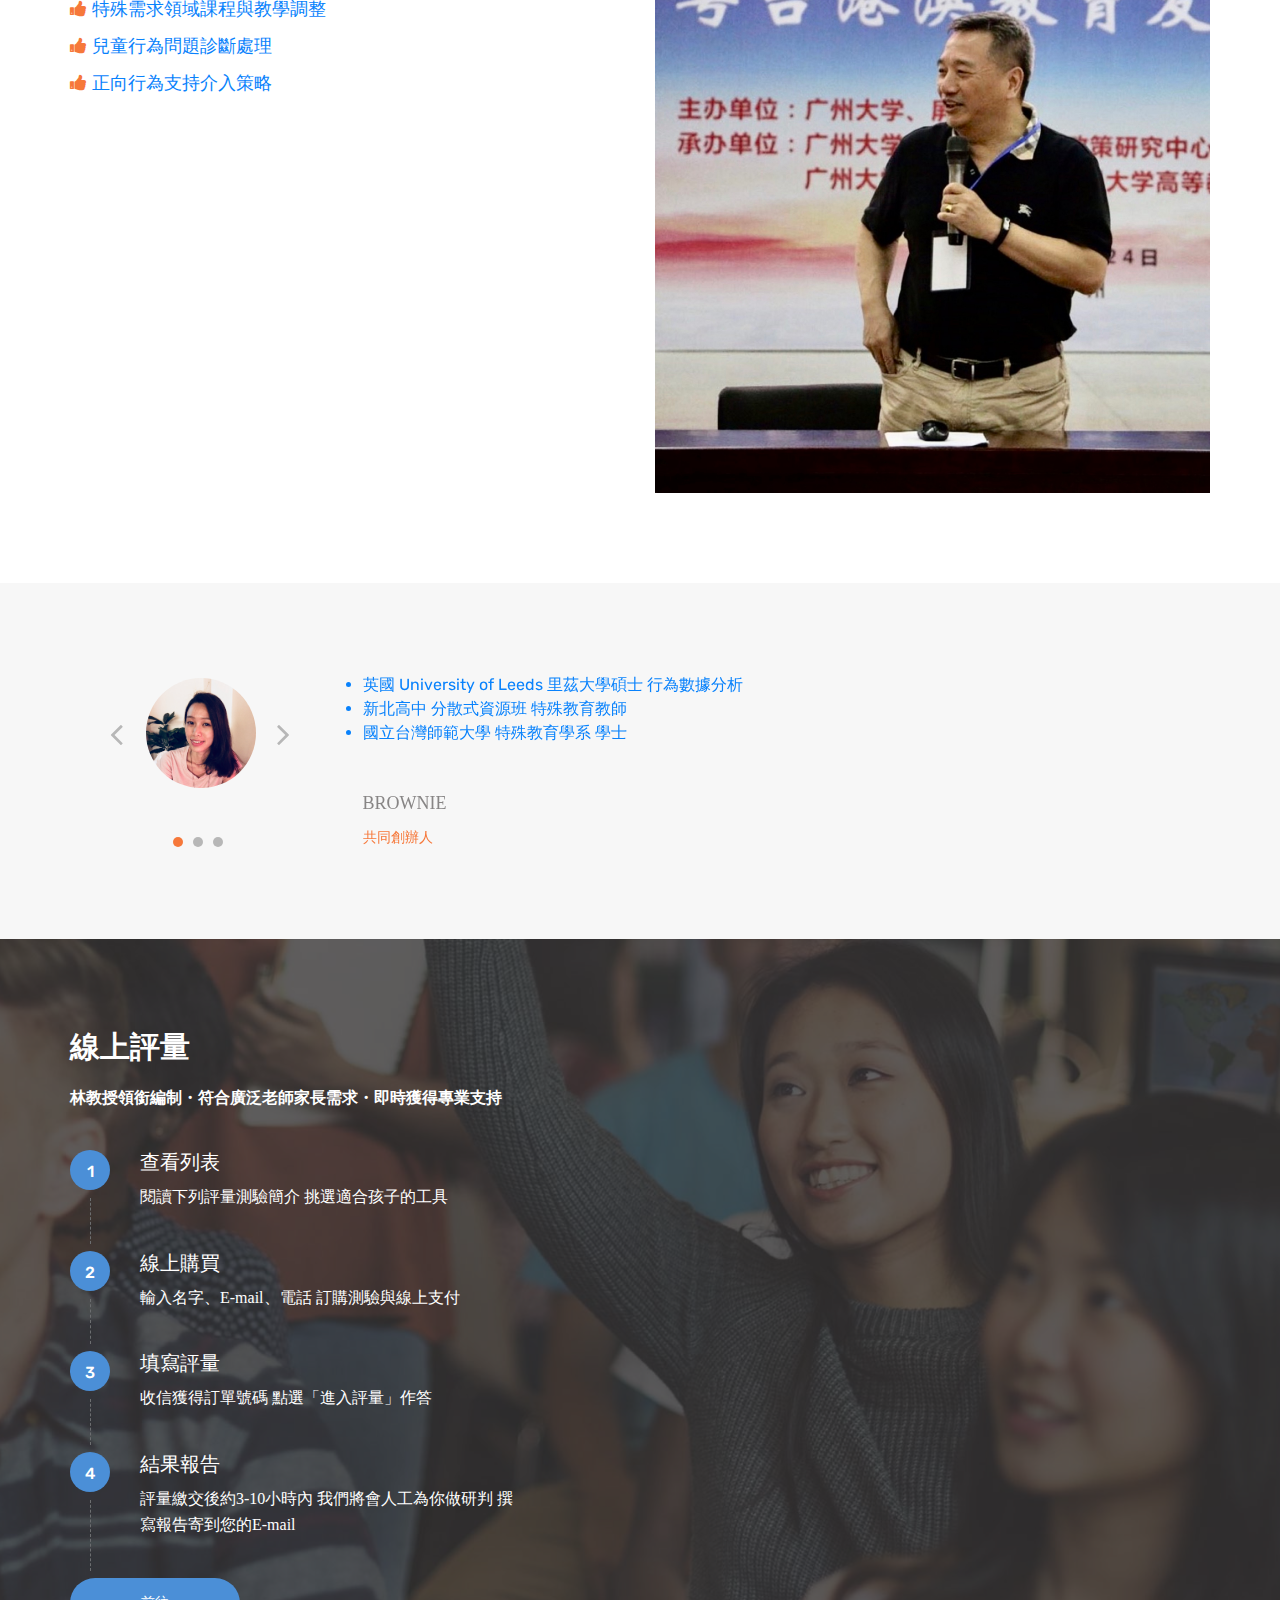
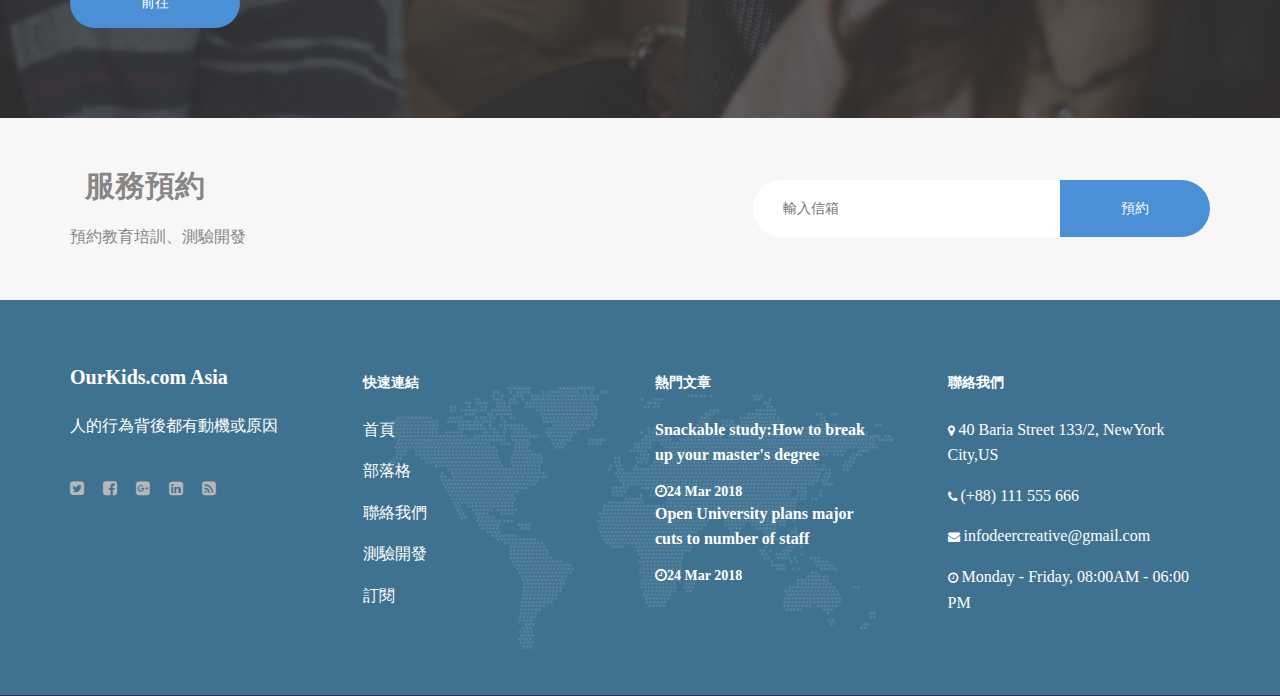
==== commit 40b80b34: "起源與服務項目對調、起源照片放大、創辦人姓名對調" ====
--- a/index.html
+++ b/index.html
@@ -109,79 +109,11 @@
 	<!-- Counter section  -->
 	
 	<!-- Counter section end -->
-
-
-	<!-- Services section -->
-<section class="service-section spad">		
-<div class="container services">
-			<div class="section-title text-center">
-				<h3>服務項目</h3>
-				<p><strong>我們為生命提供了更好的機會</strong></p>
-			</div>
-			<div class="row">
-				<div class="col-lg-4 col-sm-6 service-item">
-					<div class="service-icon">
-						<img src="img/services-icons/7.png" alt="1">
-					</div>
-					<div class="service-content">
-						<h4>教育培訓、學術交流</h4>
-						<p>整合學術研究與實務資源以及創新技術，規劃辦理專業技術講習或培訓課程，提供專業技術及交流的管道</p>
-					</div>
-				</div>
-				<div class="col-lg-4 col-sm-6 service-item">
-					<div class="service-icon">
-						<img src="img/services-icons/9.png" alt="1">
-					</div>
-					<div class="service-content">
-						<h4>區域性評量開發</h4>
-						<p>針對不同的學校、教育機構來進行評量開發，發掘先天大腦區域的優弱是潛能，提供因材施教的教育調整強化</p>
-					</div>
-				</div>
-				<div class="col-lg-4 col-sm-6 service-item">
-					<div class="service-icon">
-						<img src="img/services-icons/12.png" alt="1">
-					</div>
-					<div class="service-content">
-						<h4>線上測驗評量<h4>
-						<p>提供最即時的線上測驗，結合網路學習、線上評量、互動遊戲，即時回饋孩子的優勢及弱點，針對弱點給予家長即時回饋</p>
-					</div>
-				</div>
-				<div class="col-lg-4 col-sm-6 service-item">
-					<div class="service-icon">
-						<img src="img/services-icons/8.png" alt="1">
-					</div>
-					<div class="service-content">
-						<h4>兒童學習教材推薦</h4>
-						<p>完全擺脫傳統教材型態，推薦給孩童量身訂做的學習教材</p>
-					</div>
-				</div>
-				<div class="col-lg-4 col-sm-6 service-item">
-					<div class="service-icon">
-						<img src="img/services-icons/9.png" alt="1">
-					</div>
-					<div class="service-content">
-						<h4>發展與行為資訊分享</h4>
-						<p>最即時的資訊分享，讓家長在第一時間內了解孩童的狀況進行探討</p>
-					</div>
-				</div>
-				<div class="col-lg-4 col-sm-6 service-item">
-					<div class="service-icon">
-						<img src="img/services-icons/12.png" alt="1">
-					</div>
-					<div class="service-content">
-						<h4>最頂尖的師資陣容</h4>
-						<p>Ourkids邀請最頂尖的師資陣容，給予孩童最優質的學習環境，建立一個最好的教育平台</p>
-					</div>
-				</div>
-			</div>
-		</div>
-	</section>
-	<!-- Services section end -->
 	<!-- About section -->
 	<section class="about-section spad pt-0">
 		<div class="container">
 			<div class="section-title text-center">
-			
+			<br><br>
 				<h3>歡迎來到優卡！</h3>
 				<p>讓孩子們創造出不一樣的未來</p>
 			</div>
@@ -210,8 +142,75 @@
 			</div>
 		</div>
 	</section>
-	<!-- About section end-->-
+	<!-- About section end-->
+
+	<!-- Services section -->
+<section class="service-section spad">		
+<div class="container services">
+			<div class="section-title text-center">
+				<h3>服務項目</h3>
+				<p><strong>我們為生命提供了更好的機會</strong></p>
+			</div>
+			<div class="row">
+				<div class="col-lg-4 col-sm-6 service-item">
+					<div class="service-icon">
+						<img src="img/services-icons/7.png" alt="1">
+					</div>
+					<div class="service-content">
+						<h4>教育培訓、學術交流</h4>
+						<p>整合學術研究與實務資源以及創新技術，規劃辦理專業技術講習或培訓課程，提供專業技術及交流的管道</p>
+					</div>
+				</div>
+				<div class="col-lg-4 col-sm-6 service-item">
+					<div class="service-icon">
+						<img src="img/services-icons/9.png" alt="1">
+					</div>
+					<div class="service-content">
+						<h4>區域性評量開發</h4>
+						<p>針對不同的學校、教育機構來進行評量開發，發掘先天大腦區域的優弱是潛能，提供因材施教的教育調整強化</p>
+					</div>
+				</div>
+				<div class="col-lg-4 col-sm-6 service-item">
+					<div class="service-icon">
+						<img src="img/services-icons/12.png" alt="1">
+					</div>
+					<div class="service-content">
+						<h4>線上測驗評量<h4>
+						<p>提供最即時的線上測驗，結合網路學習、線上評量、互動遊戲，即時回饋孩子的優勢及弱點，針對弱點給予家長即時回饋</p>
+					</div>
+				</div>
+				<div class="col-lg-4 col-sm-6 service-item">
+					<div class="service-icon">
+						<img src="img/services-icons/8.png" alt="1">
+					</div>
+					<div class="service-content">
+						<h4>兒童學習教材推薦</h4>
+						<p>完全擺脫傳統教材型態，推薦給孩童量身訂做的學習教材</p>
+					</div>
+				</div>
+				<div class="col-lg-4 col-sm-6 service-item">
+					<div class="service-icon">
+						<img src="img/services-icons/9.png" alt="1">
+					</div>
+					<div class="service-content">
+						<h4>發展與行為資訊分享</h4>
+						<p>最即時的資訊分享，讓家長在第一時間內了解孩童的狀況進行探討</p>
+					</div>
+				</div>
+				<div class="col-lg-4 col-sm-6 service-item">
+					<div class="service-icon">
+						<img src="img/services-icons/12.png" alt="1">
+					</div>
+					<div class="service-content">
+						<h4>最頂尖的師資陣容</h4>
+						<p>Ourkids邀請最頂尖的師資陣容，給予孩童最優質的學習環境，建立一個最好的教育平台</p>
+					</div>
+				</div>
+			</div>
+		</div>
+	</section>
+	<!-- Services section end -->
+	
 
 
 	<!-- Fact section -->
@@ -326,8 +325,8 @@
 							<li>新北高中 分散式資源班 特殊教育教師</li>
 							<li>國立台灣師範大學 特殊教育學系 學士</li>
 							<br></br>
-							<h5>Caelyn</h5>
-							<span>創辦人</span>
+							<h5>Brownie</h5>
+							<span>共同創辦人</span>
 						</div>
 					</div>
 				</div>
@@ -341,8 +340,8 @@
 							<li>新北市國小英語科任教師</li>
 							<li>瑞典 斯德哥爾摩大學 教育學系</li>
 							<br></br>
-							<h5>Brownie</h5>
-							<span>創辦人</span>
+							<h5>Caelyn</h5>
+							<span>共同創辦人</span>
 						</div>
 					</div>
 				</div>
--- a/css/style.css
+++ b/css/style.css
@@ -61,7 +61,7 @@
 }
 
 img {
-	max-width: 70%;
+	max-width: 100%;
 	
 	
 	
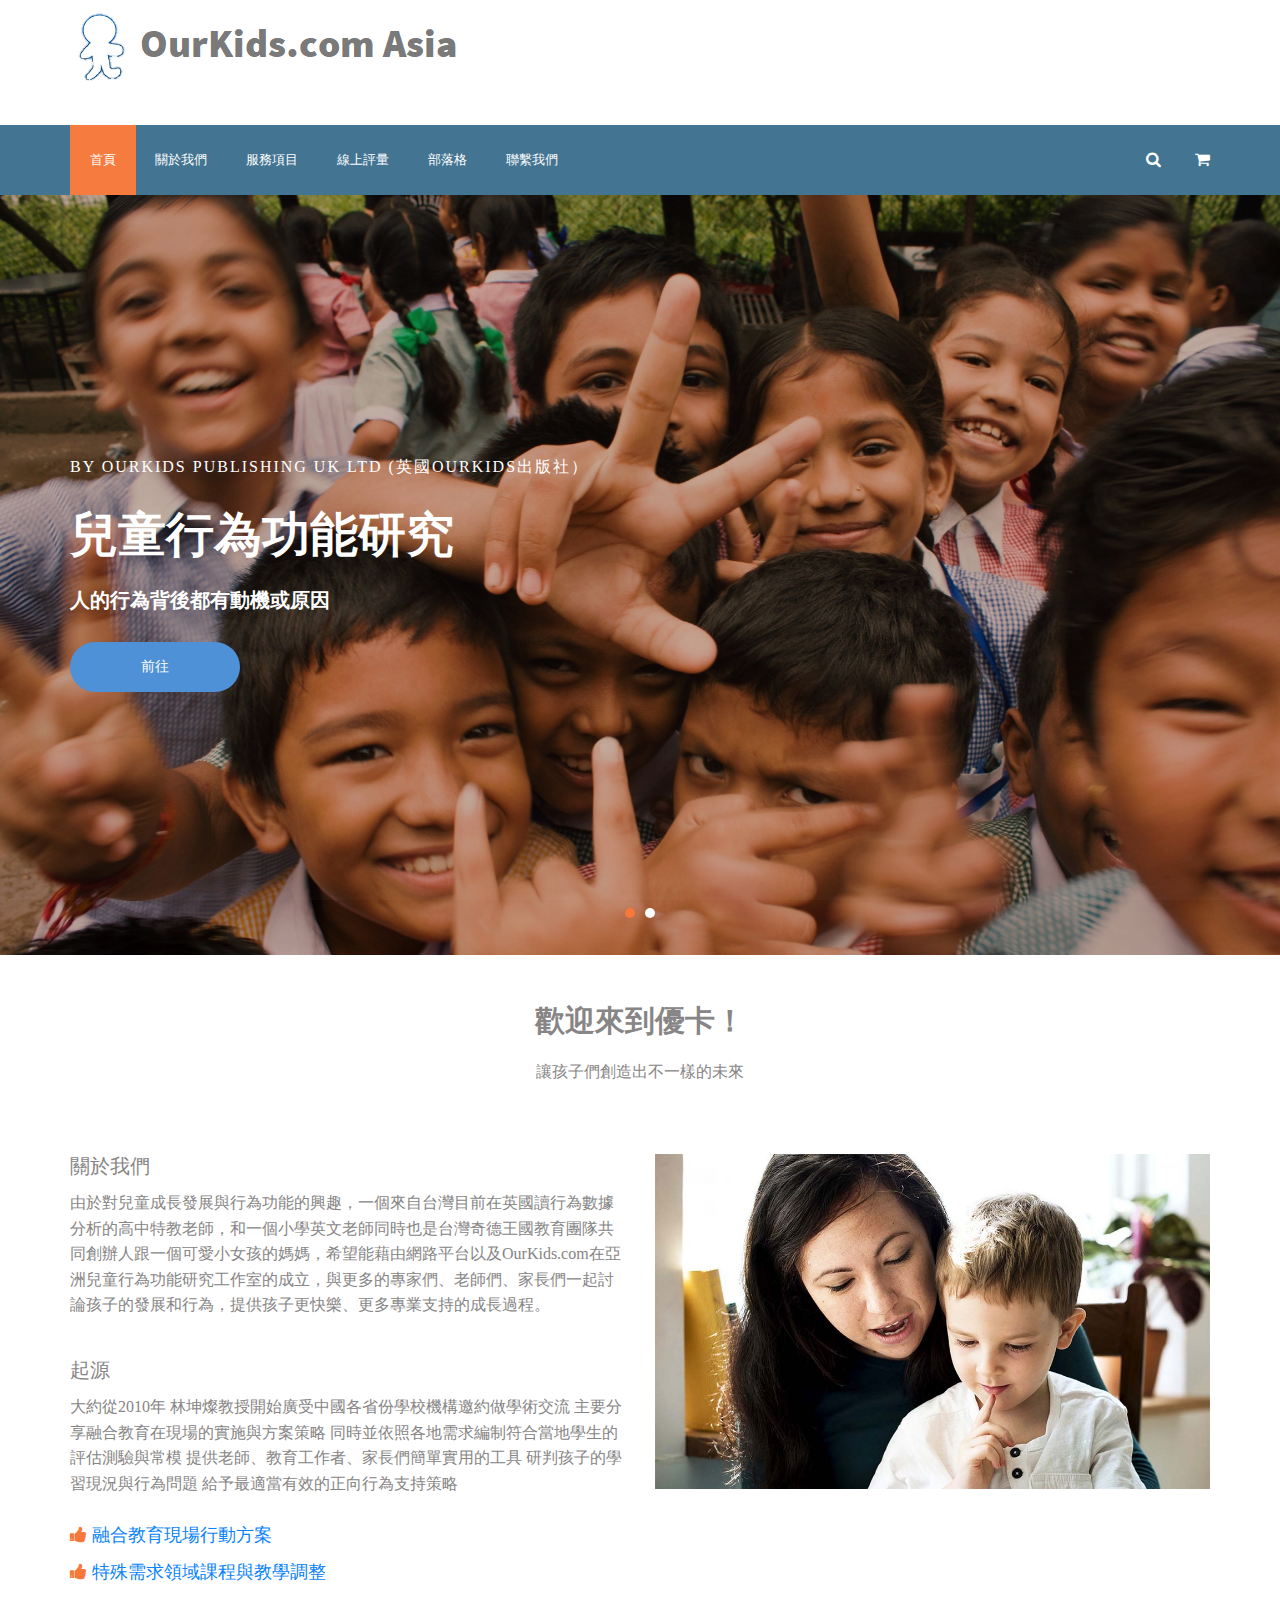
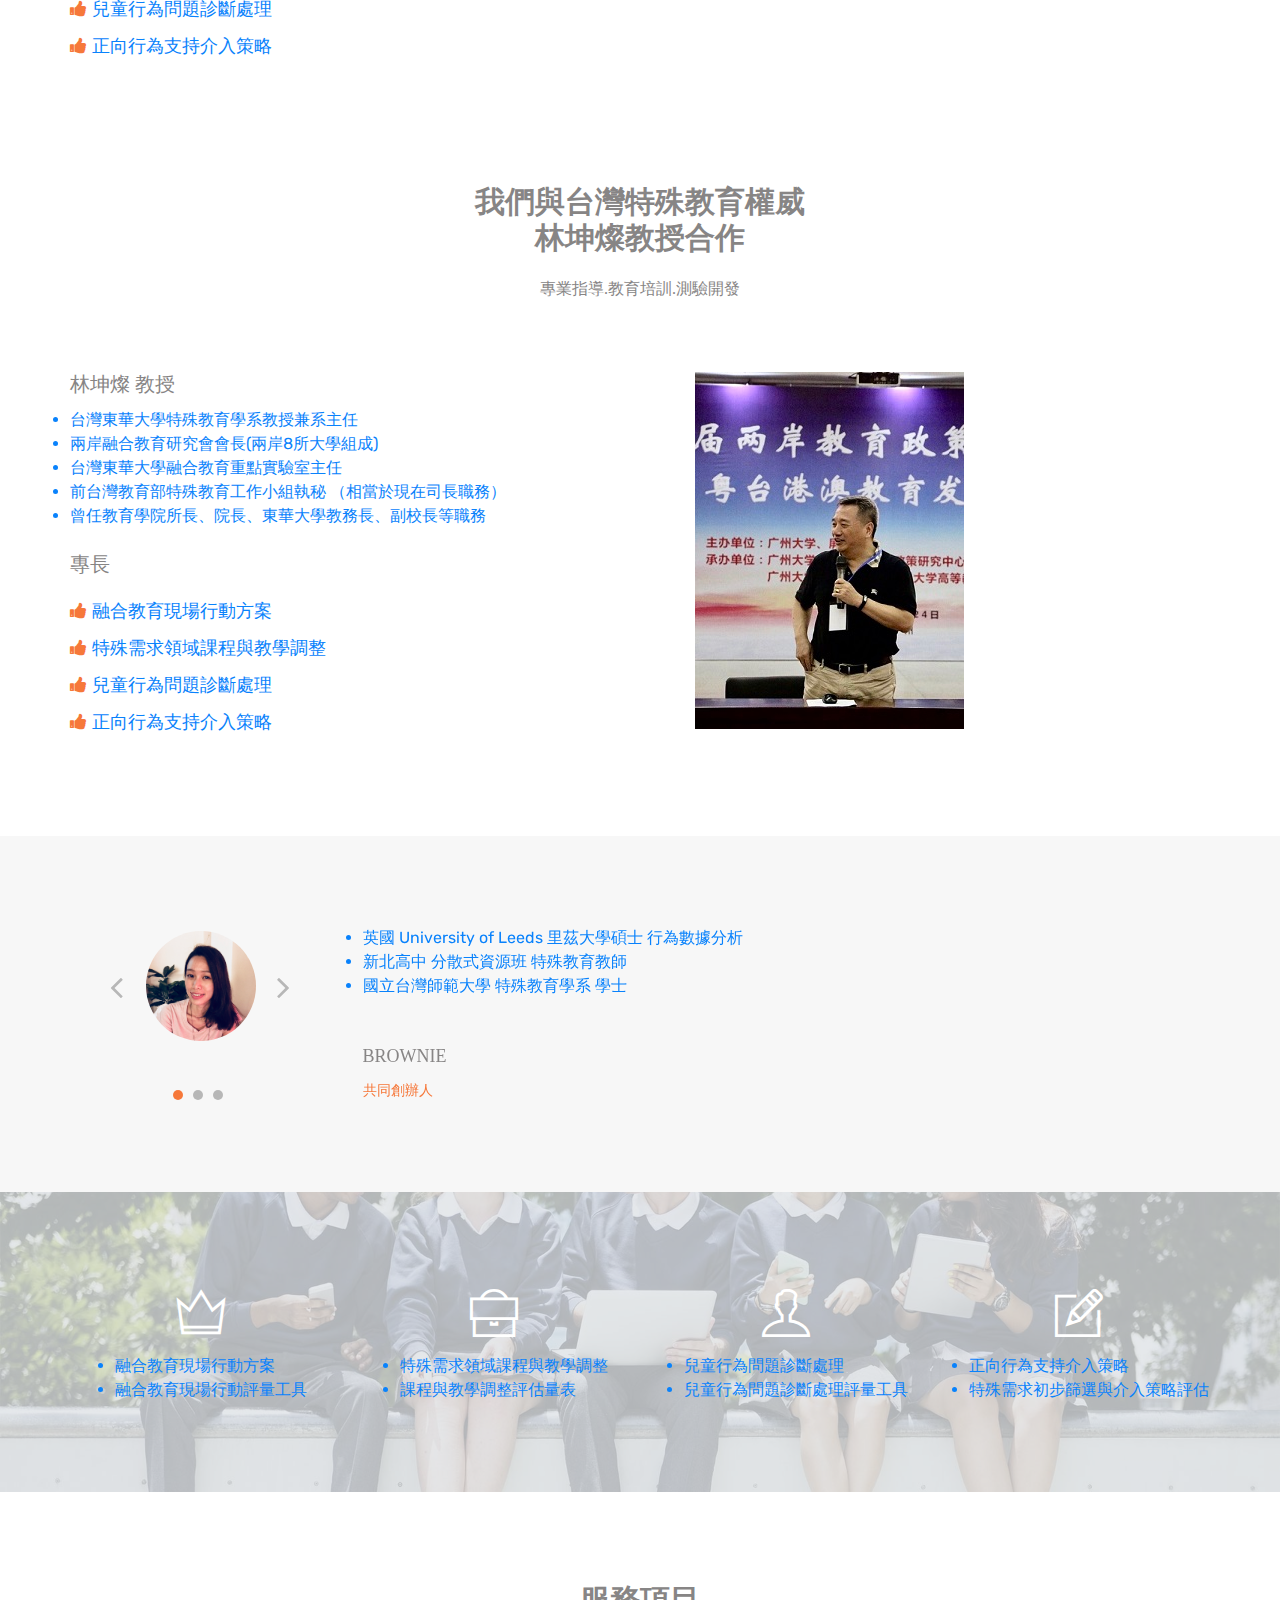
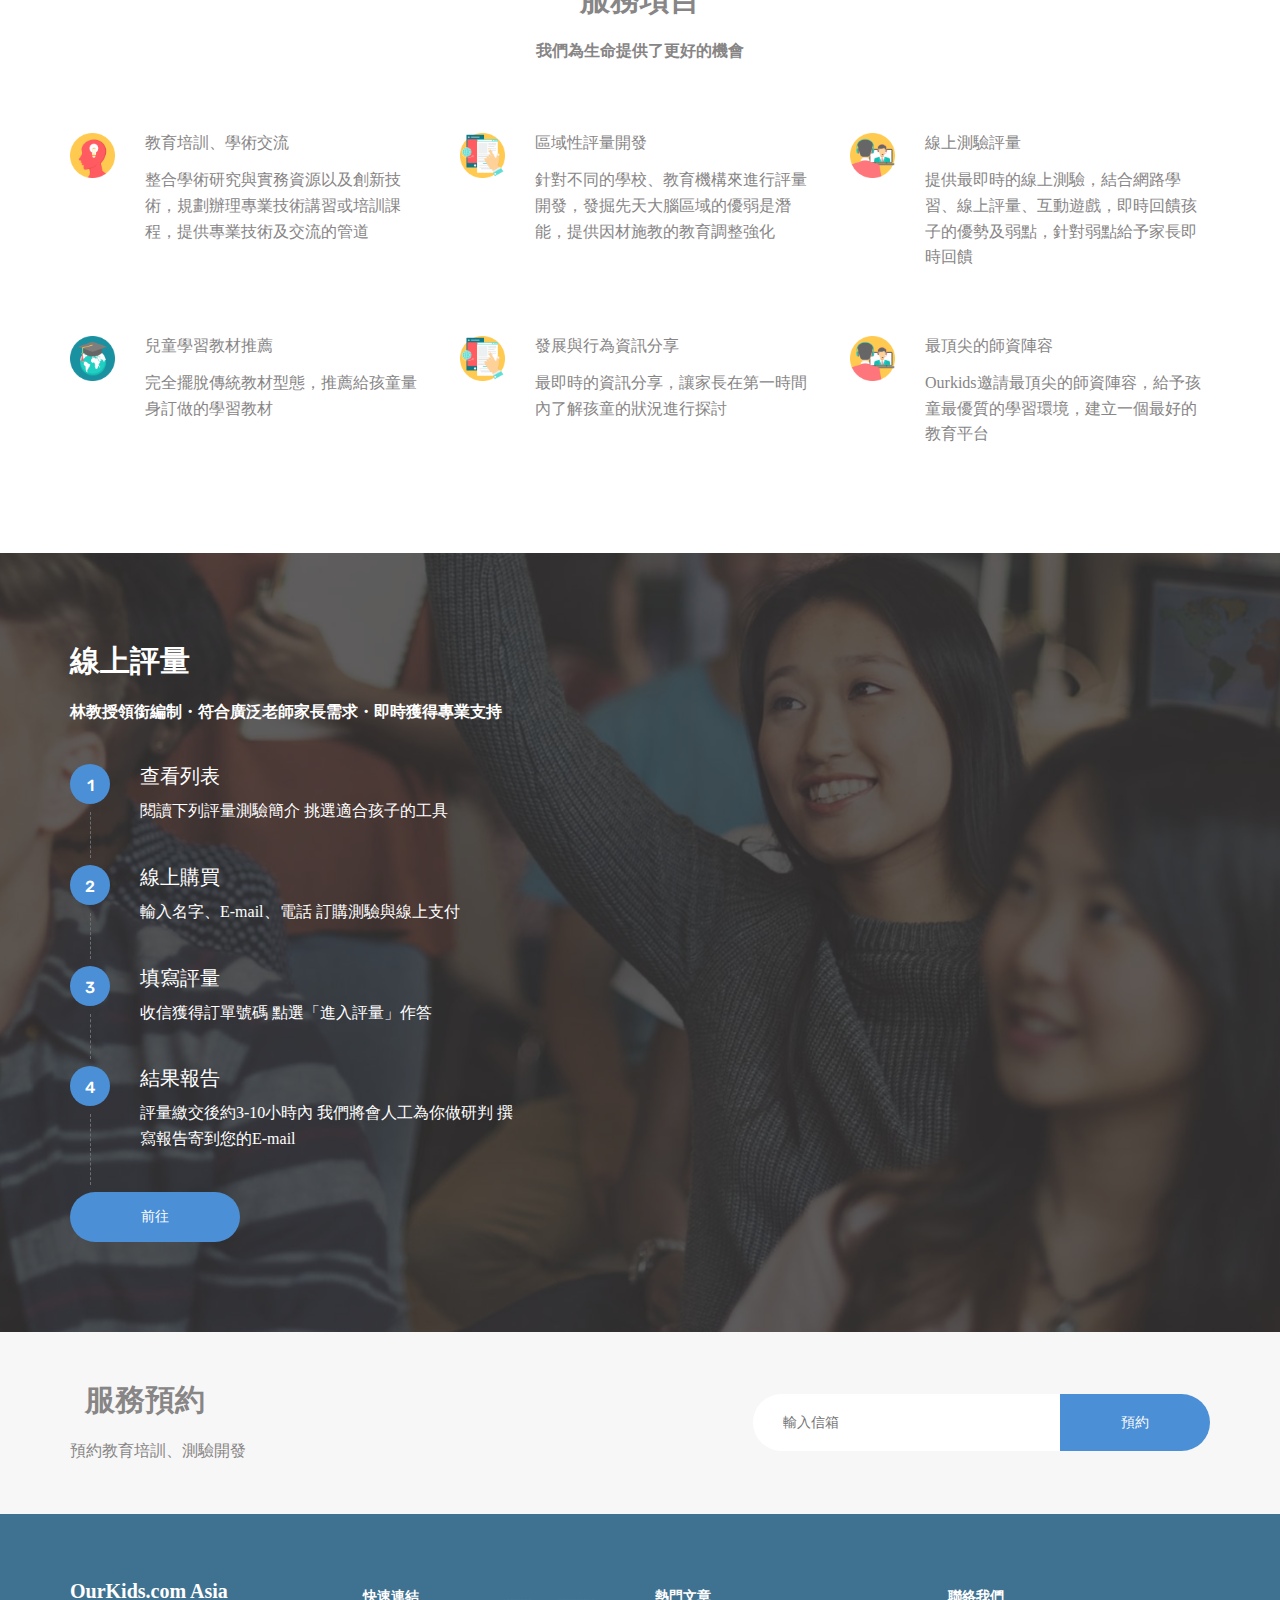
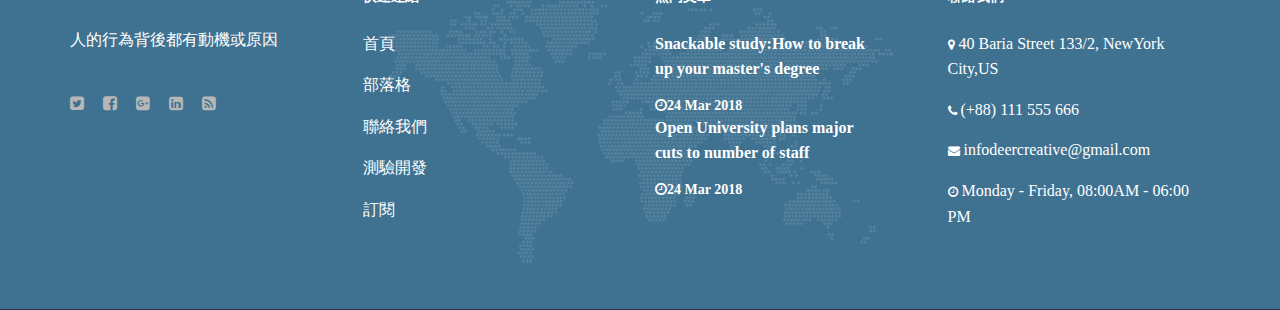
==== commit e6cd7aca: "banner增加超連結" ====
--- a/index.html
+++ b/index.html
@@ -1,539 +1,527 @@
-<!DOCTYPE html>
-<html lang="en">
-<head>
-	<title>OurKids.com Asia</title>
-	<meta charset="UTF-8">
-	<meta name="description" content="Unica University Template">
-	<meta name="keywords" content="event, unica, creative, html">
-	<meta name="viewport" content="width=device-width, initial-scale=1.0">
-	<!-- Favicon -->   
-	<link href="img/favicon.ico" rel="shortcut icon"/>
-
-	<!-- Google Fonts -->
-	<link href="https://fonts.googleapis.com/css?family=Rubik:400,400i,500,500i,700,700i" rel="stylesheet">
-
-	<!-- Stylesheets -->
-	<link rel="stylesheet" href="css/bootstrap.min.css"/>
-	<link rel="stylesheet" href="css/font-awesome.min.css"/>
-	<link rel="stylesheet" href="css/themify-icons.css"/>
-	<link rel="stylesheet" href="css/magnific-popup.css"/>
-	<link rel="stylesheet" href="css/animate.css"/>
-	<link rel="stylesheet" href="css/owl.carousel.css"/>
-	<link rel="stylesheet" href="css/style.css"/>
-
-
-	<!--[if lt IE 9]>
-	  <script src="https://oss.maxcdn.com/html5shiv/3.7.2/html5shiv.min.js"></script>
-	  <script src="https://oss.maxcdn.com/respond/1.4.2/respond.min.js"></script>
-	<![endif]-->
-
-</head>
-<body>
-	<!-- Page Preloder -->
-	<div id="preloder">
-		<div class="loader"></div>
-	</div>
-
-	<!-- header section -->
-	<header class="header-section">
-		<div class="container">
-			<!-- logo -->
-			<a href="index.html" class="site-logo"><img src="img/ourkids.png" alt=""></a>
-			<div class="nav-switch">
-				<i class="fa fa-bars"></i>
-				
-			</div>
-			<div class="header-info">
-				<div class="hf-item">
-					
-		</div>
-	</header>
-	<!-- header section end-->
-
-
-	<!-- Header section  -->
-	<nav class="nav-section">
-		<div class="container">
-			<div class="nav-right">
-				<a href=""><i class="fa fa-search"></i></a>
-				<a href=""><i class="fa fa-shopping-cart"></i></a>
-			</div>
-			<ul class="main-menu">
-				<li class="active"><a href="index.html">首頁</a></li>
-				<li><a href="blog.html">部落格</a></li>
-				<li><a href="contact.html">聯繫我們</a></li>
-			</ul>
-		</div>
-	</nav>
-	<!-- Header section end -->
-
-
-	<!-- Hero section -->
-	<section class="hero-section">
-		<div class="hero-slider owl-carousel">
-			<div class="hs-item set-bg" data-setbg="img/hero-slider/5.jpg">
-				<div class="hs-text">
-					<div class="container">
-						<div class="row">
-							<div class="col-lg-8">
-								<h5  class="hs-subtitle">By OurKids Publishing UK Ltd 
-(英國OurKids出版社）</h5>
-								<h2  class="hs-title">兒童行為功能研究</h2>
-								<h5 ><font color="white">人的行為背後都有動機或原因</font></h5>
-								<div class="site-btn">前往</div>
-							</div>
-						</div>
-					</div>
-				</div>
-			</div>
-			<div class="hs-item set-bg" data-setbg="img/hero-slider/3907.png">
-				<div class="hs-text">
-					<div class="container">
-						<div class="row">
-							<div class="col-lg-8">
-								<h5 class="hs-subtitle">By OurKids Publishing UK Ltd 
-(英國OurKids出版社）</h5>
-								<h5  class="hs-title">兒童行為功能研究</h5>
-								<h5 ><font color="white">人的行為背後都有動機或原因</font></h5>
-								<div  class="site-btn">前往</div>
-							</div>
-						</div>
-					</div>
-				</div>
-			</div>
-		</div>
-	</section>
-	<!-- Hero section end -->
-
-
-	<!-- Counter section  -->
-	
-	<!-- Counter section end -->
-	<!-- About section -->
-	<section class="about-section spad pt-0">
-		<div class="container">
-			<div class="section-title text-center">
-			<br><br>
-				<h3>歡迎來到優卡！</h3>
-				<p>讓孩子們創造出不一樣的未來</p>
-			</div>
-			<div class="row">
-				<div class="col-lg-6 about-text">
-					<h5>關於我們</h5>
-					<p>由於對兒童成長發展與行為功能的興趣，一個來自台灣目前在英國讀行為數據分析的高中特教老師，和一個小學英文老師同時也是台灣奇德王國教育團隊共同創辦人跟一個可愛小女孩的媽媽，希望能藉由網路平台以及OurKids.com在亞洲兒童行為功能研究工作室的成立，與更多的專家們、老師們、家長們一起討論孩子的發展和行為，提供孩子更快樂、更多專業支持的成長過程。</p>
-					<h5 class="pt-4">起源</h5>
-					<p>大約從2010年
-林坤燦教授開始廣受中國各省份學校機構邀約做學術交流
-主要分享融合教育在現場的實施與方案策略
-同時並依照各地需求編制符合當地學生的評估測驗與常模
-提供老師、教育工作者、家長們簡單實用的工具
-研判孩子的學習現況與行為問題
-給予最適當有效的正向行為支持策略</p>
-					<ul class="about-list">
-						<li><i class="fa fa-thumbs-up"></i> 融合教育現場行動方案</li>
-						<li><i class="fa fa-thumbs-up"></i> 特殊需求領域課程與教學調整</li>
-						<li><i class="fa fa-thumbs-up"></i> 兒童行為問題診斷處理</li>
-						<li><i class="fa fa-thumbs-up"></i> 正向行為支持介入策略</li>
-					</ul>
-				</div>
-				<div class="col-lg-6 pt-5 pt-lg-0">
-					<img src="img/blog/1.jpg" alt>
-				</div>
-			</div>
-		</div>
-	</section>
-	<!-- About section end-->
-
-	<!-- Services section -->
-<section class="service-section spad">		
-<div class="container services">
-			<div class="section-title text-center">
-				<h3>服務項目</h3>
-				<p><strong>我們為生命提供了更好的機會</strong></p>
-			</div>
-			<div class="row">
-				<div class="col-lg-4 col-sm-6 service-item">
-					<div class="service-icon">
-						<img src="img/services-icons/7.png" alt="1">
-					</div>
-					<div class="service-content">
-						<h4>教育培訓、學術交流</h4>
-						<p>整合學術研究與實務資源以及創新技術，規劃辦理專業技術講習或培訓課程，提供專業技術及交流的管道</p>
-					</div>
-				</div>
-				<div class="col-lg-4 col-sm-6 service-item">
-					<div class="service-icon">
-						<img src="img/services-icons/9.png" alt="1">
-					</div>
-					<div class="service-content">
-						<h4>區域性評量開發</h4>
-						<p>針對不同的學校、教育機構來進行評量開發，發掘先天大腦區域的優弱是潛能，提供因材施教的教育調整強化</p>
-					</div>
-				</div>
-				<div class="col-lg-4 col-sm-6 service-item">
-					<div class="service-icon">
-						<img src="img/services-icons/12.png" alt="1">
-					</div>
-					<div class="service-content">
-						<h4>線上測驗評量<h4>
-						<p>提供最即時的線上測驗，結合網路學習、線上評量、互動遊戲，即時回饋孩子的優勢及弱點，針對弱點給予家長即時回饋</p>
-					</div>
-				</div>
-				<div class="col-lg-4 col-sm-6 service-item">
-					<div class="service-icon">
-						<img src="img/services-icons/8.png" alt="1">
-					</div>
-					<div class="service-content">
-						<h4>兒童學習教材推薦</h4>
-						<p>完全擺脫傳統教材型態，推薦給孩童量身訂做的學習教材</p>
-					</div>
-				</div>
-				<div class="col-lg-4 col-sm-6 service-item">
-					<div class="service-icon">
-						<img src="img/services-icons/9.png" alt="1">
-					</div>
-					<div class="service-content">
-						<h4>發展與行為資訊分享</h4>
-						<p>最即時的資訊分享，讓家長在第一時間內了解孩童的狀況進行探討</p>
-					</div>
-				</div>
-				<div class="col-lg-4 col-sm-6 service-item">
-					<div class="service-icon">
-						<img src="img/services-icons/12.png" alt="1">
-					</div>
-					<div class="service-content">
-						<h4>最頂尖的師資陣容</h4>
-						<p>Ourkids邀請最頂尖的師資陣容，給予孩童最優質的學習環境，建立一個最好的教育平台</p>
-					</div>
-				</div>
-			</div>
-		</div>
-	</section>
-	<!-- Services section end -->
-	
-
-
-	<!-- Fact section -->
-	<section class="fact-section spad set-bg" data-setbg="img/fact-bg.jpg">
-		<div class="container">
-			<div class="row">
-				<div class="col-sm-6 col-lg-3 fact">
-					<div class="fact-icon">
-						<i class="ti-crown"></i>
-					</div>
-					<div class="fact-text">
-						<li>融合教育現場行動方案</li><div></div>
-						<li>融合教育現場行動評量工具</li>
-
-
-						
-					</div>
-				</div>
-				<div class="col-sm-6 col-lg-3 fact">
-					<div class="fact-icon">
-						<i class="ti-briefcase"></i>
-					</div>
-					<div class="fact-text">
-						
-						<li>特殊需求領域課程與教學調整</li><div></div>
-						<li>課程與教學調整評估量表</li>
-					</div>
-				</div>
-				<div class="col-sm-6 col-lg-3 fact">
-					<div class="fact-icon">
-						<i class="ti-user"></i>
-					</div>
-					<div class="fact-text">
-						
-						<li>兒童行為問題診斷處理</li><div></div>
-						<li>兒童行為問題診斷處理評量工具</li>
-					</div>
-				</div>
-				<div class="col-sm-6 col-lg-3 fact">
-					<div class="fact-icon">
-						<i class="ti-pencil-alt"></i>
-					</div>
-					<div class="fact-text">
-						
-						<li>正向行為支持介入策略</li><div></div>
-						<li>特殊需求初步篩選與介入策略評估</li>
-
-
-					</div>
-
-				</div>
-			</div>
-		</div>
-	</section>
-	<!-- Fact section end-->
-
-	
-
-
-	<!-- About section -->
-	<section class="about-section spad pt-0">
-		<div class="container">
-			<div class="section-title text-center">
-			<br>
-				<h3>我們與台灣特殊教育權威<br>
-林坤燦教授合作</h3>
-				<p>專業指導.教育培訓.測驗開發</p>
-			</div>
-			<div class="row">
-				<div class="col-lg-6 about-text">
-					<h5>林坤燦 教授</h5>
-					<li style="front-size: 100%;">台灣東華大學特殊教育學系教授兼系主任</li>
-					<li style="front-size: 100%;">兩岸融合教育研究會會長(兩岸8所大學組成)</li>
-					<li style="front-size: 100%;">台灣東華大學融合教育重點實驗室主任</li>
-					<li style="front-size: 100%;">前台灣教育部特殊教育工作小組執秘 （相當於現在司長職務）</li>
-					<li style="front-size: 100%;">曾任教育學院所長、院長、東華大學教務長、副校長等職務</li>
-					<h5 class="pt-4">專長</h5>
-					
-					<ul class="about-list">
-						<li><i class="fa fa-thumbs-up"></i> 融合教育現場行動方案</li>
-						<li><i class="fa fa-thumbs-up"></i> 特殊需求領域課程與教學調整</li>
-						<li><i class="fa fa-thumbs-up"></i> 兒童行為問題診斷處理</li>
-						<li><i class="fa fa-thumbs-up"></i> 正向行為支持介入策略</li>
-					</ul>
-				</div>
-				<div<div class="col-lg-6 pt-5 pt-lg-0";>
-				&nbsp;&nbsp;&nbsp;&nbsp;&nbsp;&nbsp;&nbsp;&nbsp;&nbsp;
-					<img src="img/creater4.jpeg" alt="">
-				</div>
-			</div>
-		</div>
-			</div>
-		</div>
-	</section>
-	<!-- About section end-->-
-
-
-	
-
-<!-- Testimonial section  -->
-	<section class="testimonial-section spad">
-		<div class="container">
-			<div class="testimonial-slider owl-carousel">
-				<div class="ts-item">
-					<div class="row">
-						<div class="col-md-3">
-							<div class="ts-author-pic set-bg" data-setbg="img/member/6.jpeg"></div>
-						</div>
-						<div class="col-md-9 ts-text">
-							<li>英國 University of Leeds 里茲大學碩士 行為數據分析</li>
-							<li>新北高中 分散式資源班 特殊教育教師</li>
-							<li>國立台灣師範大學 特殊教育學系 學士</li>
-							<br></br>
-							<h5>Brownie</h5>
-							<span>共同創辦人</span>
-						</div>
-					</div>
-				</div>
-				<div class="ts-item">
-					<div class="row">
-						<div class="col-md-3">
-							<div class="ts-author-pic set-bg" data-setbg="img/member/10.jpeg"></div>
-						</div>
-						<div class="col-md-9 ts-text">
-							<li>奇德王國教育團隊 共同創辦人</li>
-							<li>新北市國小英語科任教師</li>
-							<li>瑞典 斯德哥爾摩大學 教育學系</li>
-							<br></br>
-							<h5>Caelyn</h5>
-							<span>共同創辦人</span>
-						</div>
-					</div>
-				</div>
-				<div class="ts-item">
-					<div class="row">
-						<div class="col-md-3">
-							<div class="ts-author-pic set-bg" data-setbg="img/member/5.jpg"></div>
-						</div>
-						<div class="col-md-9 ts-text">
-							<p>“ I want to let you know that I am very absolutely delighted with the course in every respect. It has been particularly pleasing for me, with an interest in seeing the application and good educational practice to school education. Learn a different approach that leads to better outcomes. ”</p>
-							<h5>Mr. Peter Crough</h5>
-							<span>Student’s Parent</span>
-						</div>
-					</div>
-				</div>
-			</div>
-		</div>
-	</section>
-	<!-- Testimonial section end -->
-	
-	<!-- Enroll section -->
-	<section class="enroll-section spad set-bg" data-setbg="img/enroll-bg.jpg">
-		<div class="container">
-			<div class="row">
-				<div class="col-lg-5">
-					<div class="section-title text-white">
-						<h3>線上評量</h3>
-						<p><strong>林教授領銜編制・符合廣泛老師家長需求・即時獲得專業支持</strong></p>
-					</div>
-					<div class="enroll-list text-white">
-						<div class="enroll-list-item">
-							<span>1</span>
-							<h5>查看列表</h5>
-							<p>閱讀下列評量測驗簡介
-挑選適合孩子的工具</p>
-						</div>
-						<div class="enroll-list-item">
-							<span>2</span>
-							<h5>線上購買</h5>
-							<p>輸入名字、E-mail、電話
-訂購測驗與線上支付</p>
-						</div>
-						<div class="enroll-list-item">
-							<span>3</span>
-							<h5>填寫評量</h5>
-							<p>收信獲得訂單號碼
-點選「進入評量」作答</p>
-						</div>
-
-						<div class="enroll-list-item">
-							<span>4</span>
-							<h5>結果報告</h5>
-							<p>評量繳交後約3-10小時內
-我們將會人工為你做研判
-撰寫報告寄到您的E-mail</p>
-						</div>
-						<div  class="site-btn">前往</div>
-
-
-
-					</div>
-				</div>
-				<div class="col-lg-6 offset-lg-1 p-lg-0 p-4">
-					
-				</div>
-			</div>
-		</div>
-	</section>
-	<!-- Enroll section end -->
-	
-
-	
-
-
-	
-	<!-- Fact section end-->
-
-	
-
-
-	<!-- Event section -->
-	
-
-	<!-- Event section end -->
-
-
-	
-
--
-
-	<!-- Newsletter section -->
-	<section class="newsletter-section">
-		<div class="container">
-			<div class="row">
-				<div class="col-md-5 col-lg-7">
-					<div class="section-title mb-md-0">
-					<h3>&nbsp&nbsp服務預約</h3>
-					<p>預約教育培訓、測驗開發</p>
-				</div>
-				</div>
-				<div class="col-md-7 col-lg-5">
-					<form class="newsletter">
-						<input type="text" placeholder="輸入信箱">
-						<button class="site-btn">預約</button>
-					</form>
-				</div>
-			</div>
-		</div>
-	</section>
-	<!-- Newsletter section end -->	
-
-
-	<!-- Footer section -->
-	<footer class="footer-section">
-		<div class="container footer-top">
-			<div class="row">
-				<!-- widget -->
-				<div class="col-sm-6 col-lg-3 footer-widget">
-					<div class="about-widget">
-						<h5><font color="white">OurKids.com Asia</font></h5>
-						<br>
-						<p>人的行為背後都有動機或原因</p>
-						<div class="social pt-1">
-							<a href=""><i class="fa fa-twitter-square"></i></a>
-							<a href=""><i class="fa fa-facebook-square"></i></a>
-							<a href=""><i class="fa fa-google-plus-square"></i></a>
-							<a href=""><i class="fa fa-linkedin-square"></i></a>
-							<a href=""><i class="fa fa-rss-square"></i></a>
-						</div>
-					</div>
-				</div>
-				<!-- widget -->
-				<div class="col-sm-6 col-lg-3 footer-widget">
-					<h6 class="fw-title">快速連結</h6>
-					<div class="dobule-link">
-						<ul>
-							<li><p href="">首頁</p></li>
-							<li><p href="">部落格</p></li>
-							<li><p href="">聯絡我們</p></li>
-							<li><p href="">測驗開發</p></li>
-							<li><p href="">訂閱</p></li>
-						</ul>
-						<ul>
-							
-						</ul>
-					</div>
-				</div>
-				<!-- widget -->
-				<div class="col-sm-6 col-lg-3 footer-widget">
-					<h6 class="fw-title">熱門文章<h6>
-					<ul class="熱門文章">
-						<li>
-							<p>Snackable study:How to break <br> up your master's degree</p>
-							<span><i class="fa fa-clock-o"></i>24 Mar 2018</span>
-						</li>
-						<li>
-							<p>Open University plans major <br> cuts to number of staff</p>
-							<span><i class="fa fa-clock-o"></i>24 Mar 2018</span>
-						</li>
-					</ul>
-				</div>
-				<!-- widget -->
-				<div class="col-sm-6 col-lg-3 footer-widget">
-					<h6 class="fw-title">聯絡我們</h6>
-					<ul class="contact">
-						<li><p><i class="fa fa-map-marker"></i> 40 Baria Street 133/2, NewYork City,US</p></li>
-						<li><p><i class="fa fa-phone"></i> (+88) 111 555 666</p></li>
-						<li><p><i class="fa fa-envelope"></i> infodeercreative@gmail.com</p></li>
-						<li><p><i class="fa fa-clock-o"></i> Monday - Friday, 08:00AM - 06:00 PM</p></li>
-					</ul>
-				</div>
-			</div>
-		</div>
-		<!-- copyright -->
-		<div class="copyright">
-			<div class="container">
-				
-			</div>		
-		</div>
-	</footer>
-	<!-- Footer section end-->
-
-
-
-	<!--====== Javascripts & Jquery ======-->
-	<script src="js/jquery-3.2.1.min.js"></script>
-	<script src="js/owl.carousel.min.js"></script>
-	<script src="js/jquery.countdown.js"></script>
-	<script src="js/masonry.pkgd.min.js"></script>
-	<script src="js/magnific-popup.min.js"></script>
-	<script src="js/main.js"></script>
-	
-</body>
+<!DOCTYPE html>
+<html lang="en">
+<head>
+	<title>OurKids.com Asia</title>
+	<meta charset="UTF-8">
+	<meta name="description" content="Unica University Template">
+	<meta name="keywords" content="event, unica, creative, html">
+	<meta name="viewport" content="width=device-width, initial-scale=1.0">
+	<!-- Favicon -->   
+	<link href="img/favicon.ico" rel="shortcut icon"/>
+
+	<!-- Google Fonts -->
+	<link href="https://fonts.googleapis.com/css?family=Rubik:400,400i,500,500i,700,700i" rel="stylesheet">
+
+	<!-- Stylesheets -->
+	<link rel="stylesheet" href="css/bootstrap.min.css"/>
+	<link rel="stylesheet" href="css/font-awesome.min.css"/>
+	<link rel="stylesheet" href="css/themify-icons.css"/>
+	<link rel="stylesheet" href="css/magnific-popup.css"/>
+	<link rel="stylesheet" href="css/animate.css"/>
+	<link rel="stylesheet" href="css/owl.carousel.css"/>
+	<link rel="stylesheet" href="css/style.css"/>
+
+
+	<!--[if lt IE 9]>
+	  <script src="https://oss.maxcdn.com/html5shiv/3.7.2/html5shiv.min.js"></script>
+	  <script src="https://oss.maxcdn.com/respond/1.4.2/respond.min.js"></script>
+	<![endif]-->
+
+</head>
+<body>
+	<!-- Page Preloder -->
+	<div id="preloder">
+		<div class="loader"></div>
+	</div>
+
+	<!-- header section -->
+	<header class="header-section">
+		<div class="container">
+			<!-- logo -->
+			<a href="index.html" class="site-logo"><img src="img/ourkids.png" alt=""></a>
+			<div class="nav-switch">
+				<i class="fa fa-bars"></i>
+				
+			</div>
+			<div class="header-info">
+				<div class="hf-item">
+					
+		</div>
+	</header>
+	<!-- header section end-->
+
+
+	<!-- Header section  -->
+	<nav class="nav-section">
+		<div class="container">
+			<div class="nav-right">
+				<a href=""><i class="fa fa-search"></i></a>
+				<a href=""><i class="fa fa-shopping-cart"></i></a>
+			</div>
+			<ul class="main-menu">
+				<li class="active"><a href="index.html">首頁</a></li>
+				<li ><a href="index.html#關於我們">關於我們</a></li>
+				<li><a href="index.html#服務項目">服務項目</a></li>
+				<li><a href="index.html#線上評量">線上評量</a>
+				<li><a href="blog.html">部落格</a></li>
+				<li><a href="contact.html">聯繫我們</a></li>
+			</ul>
+		</div>
+	</nav>
+	<!-- Header section end -->
+
+
+	<!-- Hero section -->
+	<section class="hero-section">
+		<div class="hero-slider owl-carousel">
+			<div class="hs-item set-bg" data-setbg="img/hero-slider/5.jpg">
+				<div class="hs-text">
+					<div class="container">
+						<div class="row">
+							<div class="col-lg-8">
+								<h5  class="hs-subtitle">By OurKids Publishing UK Ltd 
+(英國OurKids出版社）</h5>
+								<h2  class="hs-title">兒童行為功能研究</h2>
+								<h5 ><font color="white">人的行為背後都有動機或原因</font></h5>
+								<div class="site-btn">前往</div>
+							</div>
+						</div>
+					</div>
+				</div>
+			</div>
+			<div class="hs-item set-bg" data-setbg="img/hero-slider/3907.png">
+				<div class="hs-text">
+					<div class="container">
+						<div class="row">
+							<div class="col-lg-8">
+								<h5 class="hs-subtitle">By OurKids Publishing UK Ltd 
+(英國OurKids出版社）</h5>
+								<h5  class="hs-title">兒童行為功能研究</h5>
+								<h5 ><font color="white">人的行為背後都有動機或原因</font></h5>
+								<div  class="site-btn">前往</div>
+							</div>
+						</div>
+					</div>
+				</div>
+			</div>
+		</div>
+	</section>
+	<!-- Hero section end -->
+
+
+	<!-- Counter section  -->
+	
+	<!-- Counter section end -->
+	<!-- About section -->
+	<section class="about-section spad pt-0">
+		<div class="container">
+			<div class="section-title text-center">
+			<br><br>
+			<a name="關於我們"></a>
+				<h3>歡迎來到優卡！</h3>
+				<p>讓孩子們創造出不一樣的未來</p>
+			</div>
+			<div class="row">
+				<div class="col-lg-6 about-text">
+					<h5>關於我們</h5>
+					<p>由於對兒童成長發展與行為功能的興趣，一個來自台灣目前在英國讀行為數據分析的高中特教老師，和一個小學英文老師同時也是台灣奇德王國教育團隊共同創辦人跟一個可愛小女孩的媽媽，希望能藉由網路平台以及OurKids.com在亞洲兒童行為功能研究工作室的成立，與更多的專家們、老師們、家長們一起討論孩子的發展和行為，提供孩子更快樂、更多專業支持的成長過程。</p>
+					<h5 class="pt-4">起源</h5>
+					<p>大約從2010年
+林坤燦教授開始廣受中國各省份學校機構邀約做學術交流
+主要分享融合教育在現場的實施與方案策略
+同時並依照各地需求編制符合當地學生的評估測驗與常模
+提供老師、教育工作者、家長們簡單實用的工具
+研判孩子的學習現況與行為問題
+給予最適當有效的正向行為支持策略</p>
+					<ul class="about-list">
+						<li><i class="fa fa-thumbs-up"></i> 融合教育現場行動方案</li>
+						<li><i class="fa fa-thumbs-up"></i> 特殊需求領域課程與教學調整</li>
+						<li><i class="fa fa-thumbs-up"></i> 兒童行為問題診斷處理</li>
+						<li><i class="fa fa-thumbs-up"></i> 正向行為支持介入策略</li>
+					</ul>
+				</div>
+				<div class="col-lg-6 pt-5 pt-lg-0">
+					<img src="img/blog/1.jpg" alt>
+				</div>
+			</div>
+		</div>
+	</section>
+	<!-- About section end-->
+	
+	<!-- About section -->
+	<section class="about-section spad pt-0">
+		<div class="container">
+			<div class="section-title text-center">
+			<br>
+				<h3>我們與台灣特殊教育權威<br>
+林坤燦教授合作</h3>
+				<p>專業指導.教育培訓.測驗開發</p>
+			</div>
+			<div class="row">
+				<div class="col-lg-6 about-text">
+					<h5>林坤燦 教授</h5>
+					<li style="front-size: 100%;">台灣東華大學特殊教育學系教授兼系主任</li>
+					<li style="front-size: 100%;">兩岸融合教育研究會會長(兩岸8所大學組成)</li>
+					<li style="front-size: 100%;">台灣東華大學融合教育重點實驗室主任</li>
+					<li style="front-size: 100%;">前台灣教育部特殊教育工作小組執秘 （相當於現在司長職務）</li>
+					<li style="front-size: 100%;">曾任教育學院所長、院長、東華大學教務長、副校長等職務</li>
+					<h5 class="pt-4">專長</h5>
+					
+					<ul class="about-list">
+						<li><i class="fa fa-thumbs-up"></i> 融合教育現場行動方案</li>
+						<li><i class="fa fa-thumbs-up"></i> 特殊需求領域課程與教學調整</li>
+						<li><i class="fa fa-thumbs-up"></i> 兒童行為問題診斷處理</li>
+						<li><i class="fa fa-thumbs-up"></i> 正向行為支持介入策略</li>
+					</ul>
+				</div>
+				<div<div class="col-lg-6 pt-5 pt-lg-0";>
+				&nbsp;&nbsp;&nbsp;&nbsp;&nbsp;&nbsp;&nbsp;&nbsp;&nbsp;
+					<img src="img/creater4.jpeg" alt="">
+				</div>
+			</div>
+		</div>
+			</div>
+		</div>
+	</section>
+	<!-- About section end-->
+	<!-- Testimonial section  -->
+	<section class="testimonial-section spad">
+		<div class="container">
+			<div class="testimonial-slider owl-carousel">
+				<div class="ts-item">
+					<div class="row">
+						<div class="col-md-3">
+							<div class="ts-author-pic set-bg" data-setbg="img/member/6.jpeg"></div>
+						</div>
+						<div class="col-md-9 ts-text">
+							<li>英國 University of Leeds 里茲大學碩士 行為數據分析</li>
+							<li>新北高中 分散式資源班 特殊教育教師</li>
+							<li>國立台灣師範大學 特殊教育學系 學士</li>
+							<br></br>
+							<h5>Brownie</h5>
+							<span>共同創辦人</span>
+						</div>
+					</div>
+				</div>
+				<div class="ts-item">
+					<div class="row">
+						<div class="col-md-3">
+							<div class="ts-author-pic set-bg" data-setbg="img/member/10.jpeg"></div>
+						</div>
+						<div class="col-md-9 ts-text">
+							<li>奇德王國教育團隊 共同創辦人</li>
+							<li>新北市國小英語科任教師</li>
+							<li>瑞典 斯德哥爾摩大學 教育學系</li>
+							<br></br>
+							<h5>Caelyn</h5>
+							<span>共同創辦人</span>
+						</div>
+					</div>
+				</div>
+				<div class="ts-item">
+					<div class="row">
+						<div class="col-md-3">
+							<div class="ts-author-pic set-bg" data-setbg="img/member/5.jpg"></div>
+						</div>
+						<div class="col-md-9 ts-text">
+							<p>“ I want to let you know that I am very absolutely delighted with the course in every respect. It has been particularly pleasing for me, with an interest in seeing the application and good educational practice to school education. Learn a different approach that leads to better outcomes. ”</p>
+							<h5>Mr. Peter Crough</h5>
+							<span>Student’s Parent</span>
+						</div>
+					</div>
+				</div>
+			</div>
+		</div>
+	</section>
+	<!-- Testimonial section end -->
+
+	
+	
+
+
+	<!-- Fact section -->
+	<section class="fact-section spad set-bg" data-setbg="img/fact-bg.jpg">
+		<div class="container">
+			<div class="row">
+				<div class="col-sm-6 col-lg-3 fact">
+					<div class="fact-icon">
+						<i class="ti-crown"></i>
+					</div>
+					<div class="fact-text">
+						<li>融合教育現場行動方案</li><div></div>
+						<li>融合教育現場行動評量工具</li>
+
+
+						
+					</div>
+				</div>
+				<div class="col-sm-6 col-lg-3 fact">
+					<div class="fact-icon">
+						<i class="ti-briefcase"></i>
+					</div>
+					<div class="fact-text">
+						
+						<li>特殊需求領域課程與教學調整</li><div></div>
+						<li>課程與教學調整評估量表</li>
+					</div>
+				</div>
+				<div class="col-sm-6 col-lg-3 fact">
+					<div class="fact-icon">
+						<i class="ti-user"></i>
+					</div>
+					<div class="fact-text">
+						
+						<li>兒童行為問題診斷處理</li><div></div>
+						<li>兒童行為問題診斷處理評量工具</li>
+					</div>
+				</div>
+				<div class="col-sm-6 col-lg-3 fact">
+					<div class="fact-icon">
+						<i class="ti-pencil-alt"></i>
+					</div>
+					<div class="fact-text">
+						
+						<li>正向行為支持介入策略</li><div></div>
+						<li>特殊需求初步篩選與介入策略評估</li>
+
+
+					</div>
+
+				</div>
+			</div>
+		</div>
+	</section>
+	<!-- Fact section end-->
+	<!-- Services section -->
+<section class="service-section spad">		
+<div class="container services">
+			<div class="section-title text-center">
+				<h3>服務項目</h3>
+				<a name=服務項目></a>
+				<p><strong>我們為生命提供了更好的機會</strong></p>
+			</div>
+			<div class="row">
+				<div class="col-lg-4 col-sm-6 service-item">
+					<div class="service-icon">
+						<img src="img/services-icons/7.png" alt="1">
+					</div>
+					<div class="service-content">
+						<h4>教育培訓、學術交流</h4>
+						<p>整合學術研究與實務資源以及創新技術，規劃辦理專業技術講習或培訓課程，提供專業技術及交流的管道</p>
+					</div>
+				</div>
+				<div class="col-lg-4 col-sm-6 service-item">
+					<div class="service-icon">
+						<img src="img/services-icons/9.png" alt="1">
+					</div>
+					<div class="service-content">
+						<h4>區域性評量開發</h4>
+						<p>針對不同的學校、教育機構來進行評量開發，發掘先天大腦區域的優弱是潛能，提供因材施教的教育調整強化</p>
+					</div>
+				</div>
+				<div class="col-lg-4 col-sm-6 service-item">
+					<div class="service-icon">
+						<img src="img/services-icons/12.png" alt="1">
+					</div>
+					<div class="service-content">
+						<h4>線上測驗評量<h4>
+						<p>提供最即時的線上測驗，結合網路學習、線上評量、互動遊戲，即時回饋孩子的優勢及弱點，針對弱點給予家長即時回饋</p>
+					</div>
+				</div>
+				<div class="col-lg-4 col-sm-6 service-item">
+					<div class="service-icon">
+						<img src="img/services-icons/8.png" alt="1">
+					</div>
+					<div class="service-content">
+						<h4>兒童學習教材推薦</h4>
+						<p>完全擺脫傳統教材型態，推薦給孩童量身訂做的學習教材</p>
+					</div>
+				</div>
+				<div class="col-lg-4 col-sm-6 service-item">
+					<div class="service-icon">
+						<img src="img/services-icons/9.png" alt="1">
+					</div>
+					<div class="service-content">
+						<h4>發展與行為資訊分享</h4>
+						<p>最即時的資訊分享，讓家長在第一時間內了解孩童的狀況進行探討</p>
+					</div>
+				</div>
+				<div class="col-lg-4 col-sm-6 service-item">
+					<div class="service-icon">
+						<img src="img/services-icons/12.png" alt="1">
+					</div>
+					<div class="service-content">
+						<h4>最頂尖的師資陣容</h4>
+						<p>Ourkids邀請最頂尖的師資陣容，給予孩童最優質的學習環境，建立一個最好的教育平台</p>
+					</div>
+				</div>
+			</div>
+		</div>
+	</section>
+	<!-- Services section end -->
+	
+
+
+	
+
+	
+
+
+	
+	<!-- Enroll section -->
+	<section class="enroll-section spad set-bg" data-setbg="img/enroll-bg.jpg">
+		<div class="container">
+			<div class="row">
+				<div class="col-lg-5">
+					<div class="section-title text-white">
+						<h3>線上評量</h3>
+						<a name=線上評量></a>
+						<p><strong>林教授領銜編制・符合廣泛老師家長需求・即時獲得專業支持</strong></p>
+					</div>
+					<div class="enroll-list text-white">
+						<div class="enroll-list-item">
+							<span>1</span>
+							<h5>查看列表</h5>
+							<p>閱讀下列評量測驗簡介
+挑選適合孩子的工具</p>
+						</div>
+						<div class="enroll-list-item">
+							<span>2</span>
+							<h5>線上購買</h5>
+							<p>輸入名字、E-mail、電話
+訂購測驗與線上支付</p>
+						</div>
+						<div class="enroll-list-item">
+							<span>3</span>
+							<h5>填寫評量</h5>
+							<p>收信獲得訂單號碼
+點選「進入評量」作答</p>
+						</div>
+
+						<div class="enroll-list-item">
+							<span>4</span>
+							<h5>結果報告</h5>
+							<p>評量繳交後約3-10小時內
+我們將會人工為你做研判
+撰寫報告寄到您的E-mail</p>
+						</div>
+						<div  class="site-btn">前往</div>
+
+
+
+					</div>
+				</div>
+				<div class="col-lg-6 offset-lg-1 p-lg-0 p-4">
+					
+				</div>
+			</div>
+		</div>
+	</section>
+	<!-- Enroll section end -->
+	
+
+
+	<!-- Newsletter section -->
+	<section class="newsletter-section">
+		<div class="container">
+			<div class="row">
+				<div class="col-md-5 col-lg-7">
+					<div class="section-title mb-md-0">
+					<h3>&nbsp&nbsp服務預約</h3>
+				    <p>預約教育培訓、測驗開發</p>
+				</div>
+				</div>
+				<div class="col-md-7 col-lg-5">
+					<form class="newsletter">
+						<input type="text" placeholder="輸入信箱">
+						<button class="site-btn">預約</button>
+					</form>
+				</div>
+			</div>
+		</div>
+	</section>
+	<!-- Newsletter section end -->	
+
+
+	<!-- Footer section -->
+	<footer class="footer-section">
+		<div class="container footer-top">
+			<div class="row">
+				<!-- widget -->
+				<div class="col-sm-6 col-lg-3 footer-widget">
+					<div class="about-widget">
+						<h5><font color="white">OurKids.com Asia</font></h5>
+						<br>
+						<p>人的行為背後都有動機或原因</p>
+						<div class="social pt-1">
+							<a href=""><i class="fa fa-twitter-square"></i></a>
+							<a href=""><i class="fa fa-facebook-square"></i></a>
+							<a href=""><i class="fa fa-google-plus-square"></i></a>
+							<a href=""><i class="fa fa-linkedin-square"></i></a>
+							<a href=""><i class="fa fa-rss-square"></i></a>
+						</div>
+					</div>
+				</div>
+				<!-- widget -->
+				<div class="col-sm-6 col-lg-3 footer-widget">
+					<h6 class="fw-title">快速連結</h6>
+					<div class="dobule-link">
+						<ul>
+							<li><p href="">首頁</p></li>
+							<li><p href="">部落格</p></li>
+							<li><p href="">聯絡我們</p></li>
+							<li><p href="">測驗開發</p></li>
+							<li><p href="">訂閱</p></li>
+						</ul>
+						<ul>
+							
+						</ul>
+					</div>
+				</div>
+				<!-- widget -->
+				<div class="col-sm-6 col-lg-3 footer-widget">
+					<h6 class="fw-title">熱門文章<h6>
+					<ul class="熱門文章">
+						<li>
+							<p>Snackable study:How to break <br> up your master's degree</p>
+							<span><i class="fa fa-clock-o"></i>24 Mar 2018</span>
+						</li>
+						<li>
+							<p>Open University plans major <br> cuts to number of staff</p>
+							<span><i class="fa fa-clock-o"></i>24 Mar 2018</span>
+						</li>
+					</ul>
+				</div>
+				<!-- widget -->
+				<div class="col-sm-6 col-lg-3 footer-widget">
+					<h6 class="fw-title">聯絡我們</h6>
+					<ul class="contact">
+						<li><p><i class="fa fa-map-marker"></i> 40 Baria Street 133/2, NewYork City,US</p></li>
+						<li><p><i class="fa fa-phone"></i> (+88) 111 555 666</p></li>
+						<li><p><i class="fa fa-envelope"></i> infodeercreative@gmail.com</p></li>
+						<li><p><i class="fa fa-clock-o"></i> Monday - Friday, 08:00AM - 06:00 PM</p></li>
+					</ul>
+				</div>
+			</div>
+		</div>
+		<!-- copyright -->
+		<div class="copyright">
+			<div class="container">
+				
+			</div>		
+		</div>
+	</footer>
+	<!-- Footer section end-->
+
+
+
+	<!--====== Javascripts & Jquery ======-->
+	<script src="js/jquery-3.2.1.min.js"></script>
+	<script src="js/owl.carousel.min.js"></script>
+	<script src="js/jquery.countdown.js"></script>
+	<script src="js/masonry.pkgd.min.js"></script>
+	<script src="js/magnific-popup.min.js"></script>
+	<script src="js/main.js"></script>
+	
+</body>
 </html>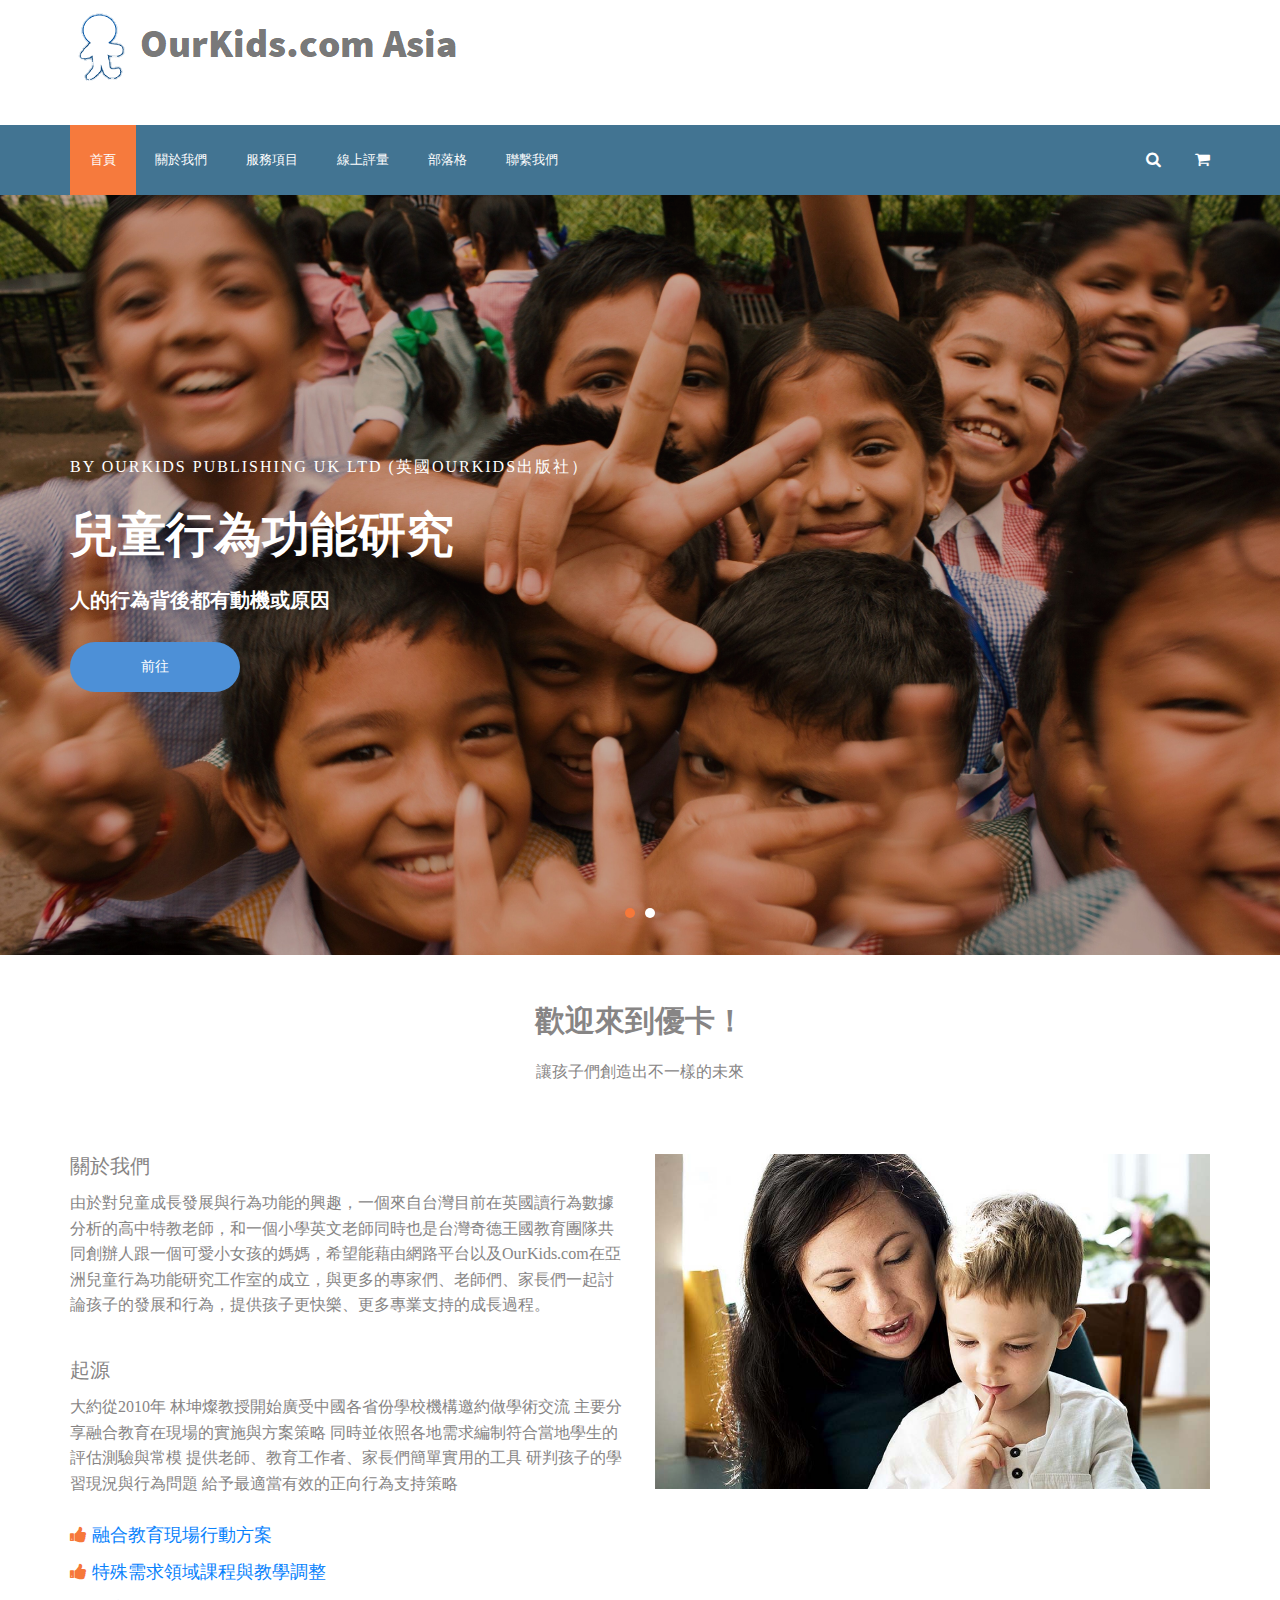
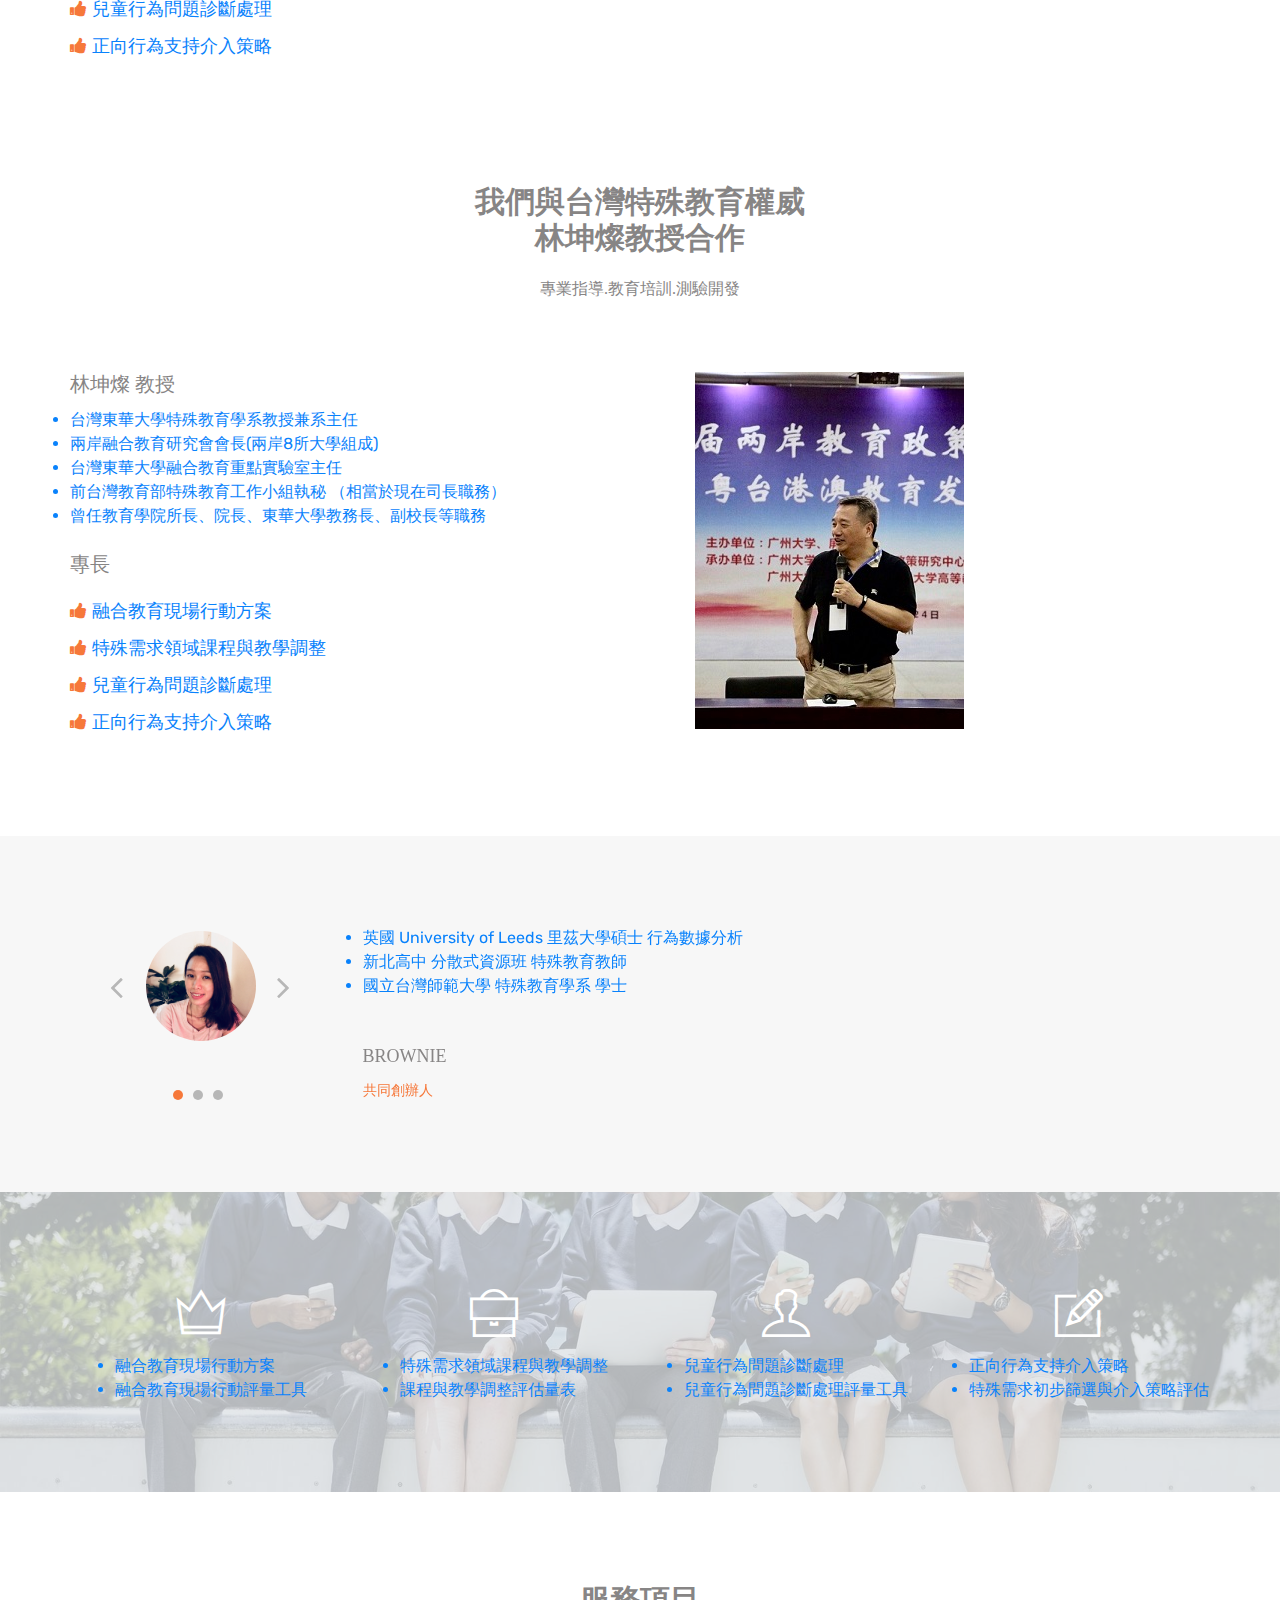
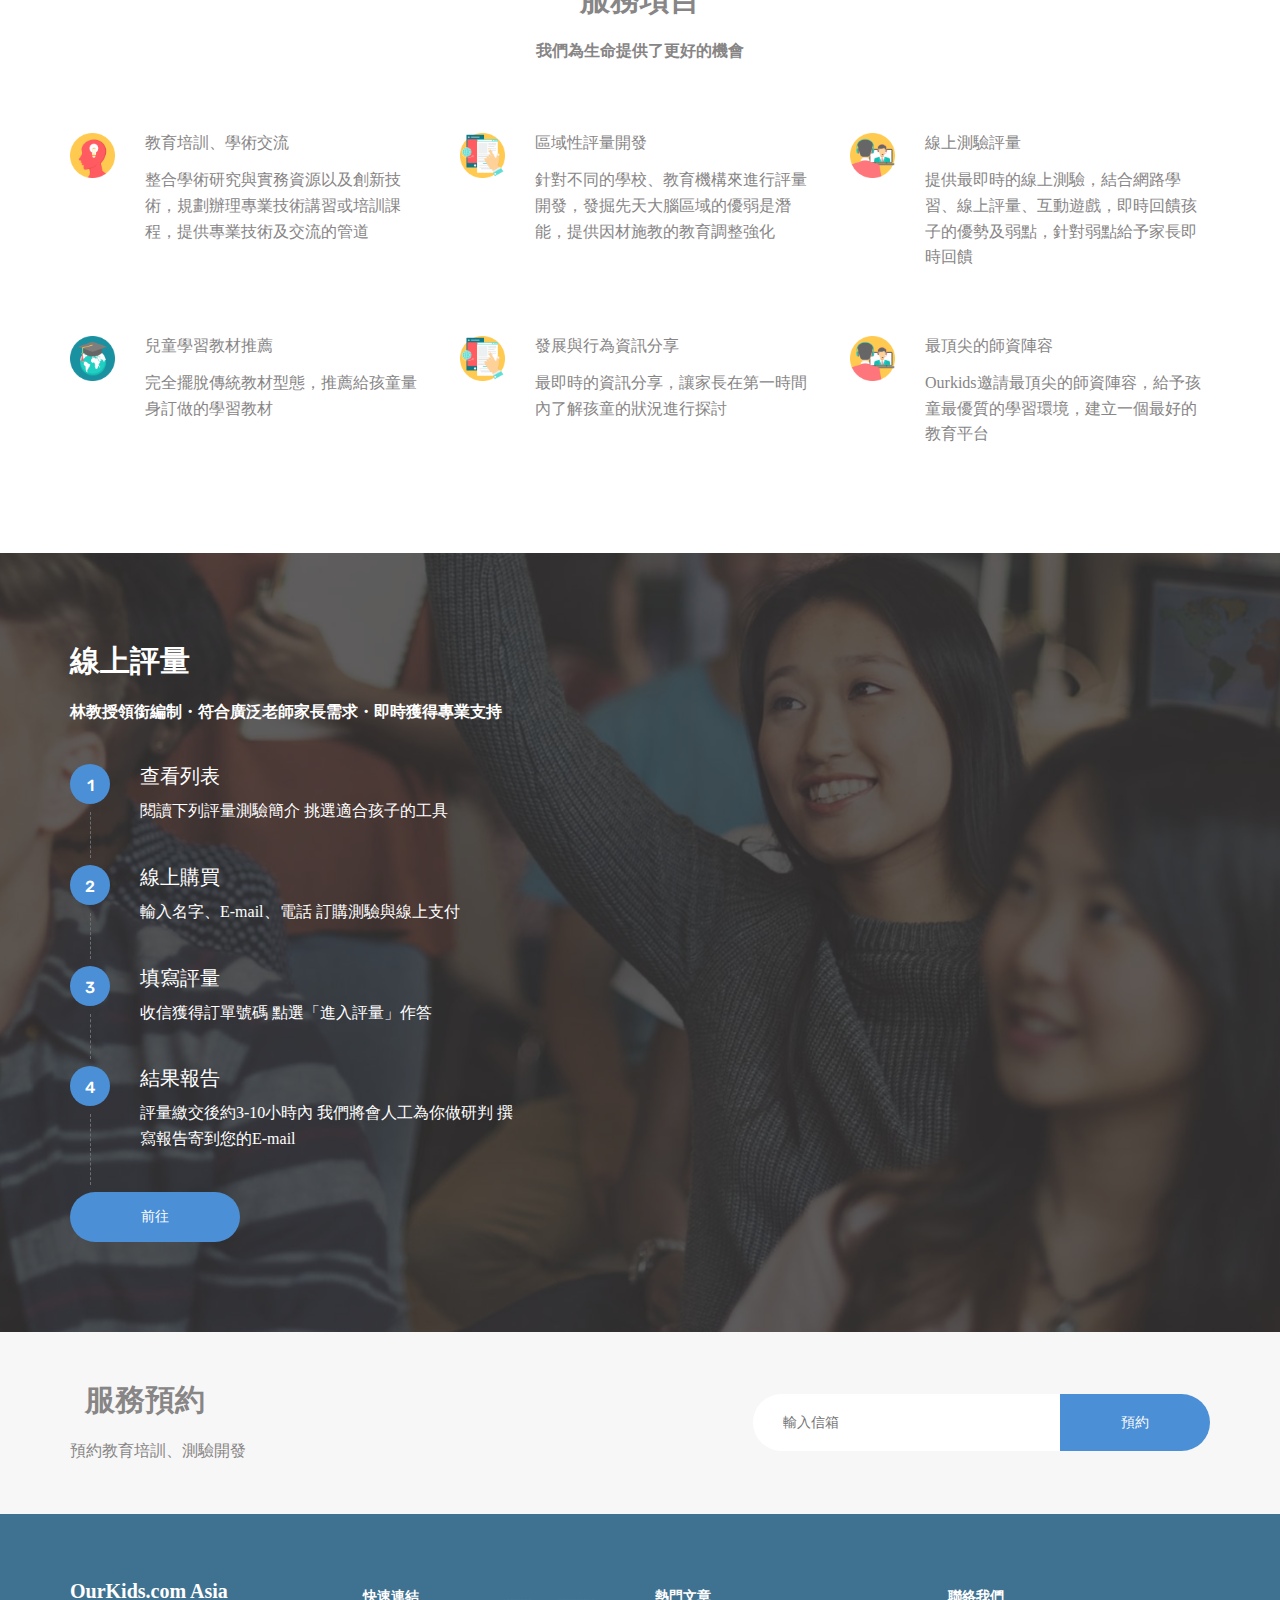
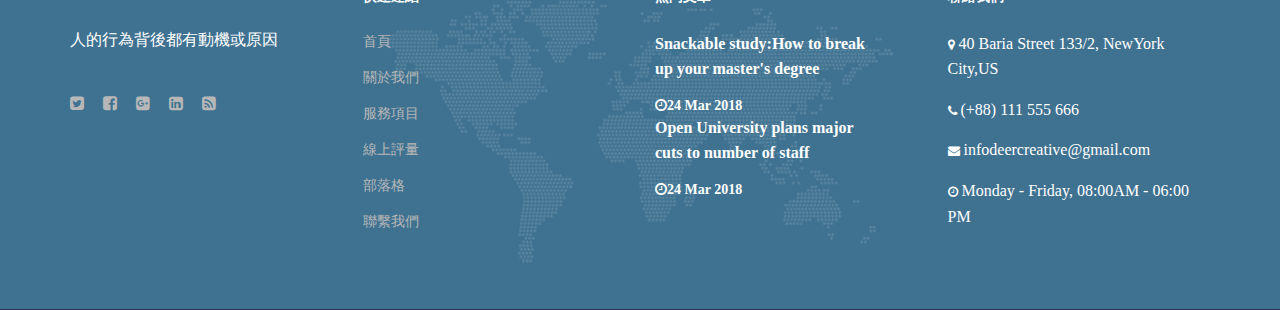
==== commit 771c2a38: "底部快速連結" ====
--- a/index.html
+++ b/index.html
@@ -467,11 +467,12 @@
 					<h6 class="fw-title">快速連結</h6>
 					<div class="dobule-link">
 						<ul>
-							<li><p href="">首頁</p></li>
-							<li><p href="">部落格</p></li>
-							<li><p href="">聯絡我們</p></li>
-							<li><p href="">測驗開發</p></li>
-							<li><p href="">訂閱</p></li>
+							<li class="active"><a href="index.html">首頁</a></li>
+				<li ><a href="index.html#關於我們">關於我們</a></li>
+				<li><a href="index.html#服務項目">服務項目</a></li>
+				<li><a href="index.html#線上評量">線上評量</a>
+				<li><a href="blog.html">部落格</a></li>
+				<li><a href="contact.html">聯繫我們</a></li>
 						</ul>
 						<ul>
 							
